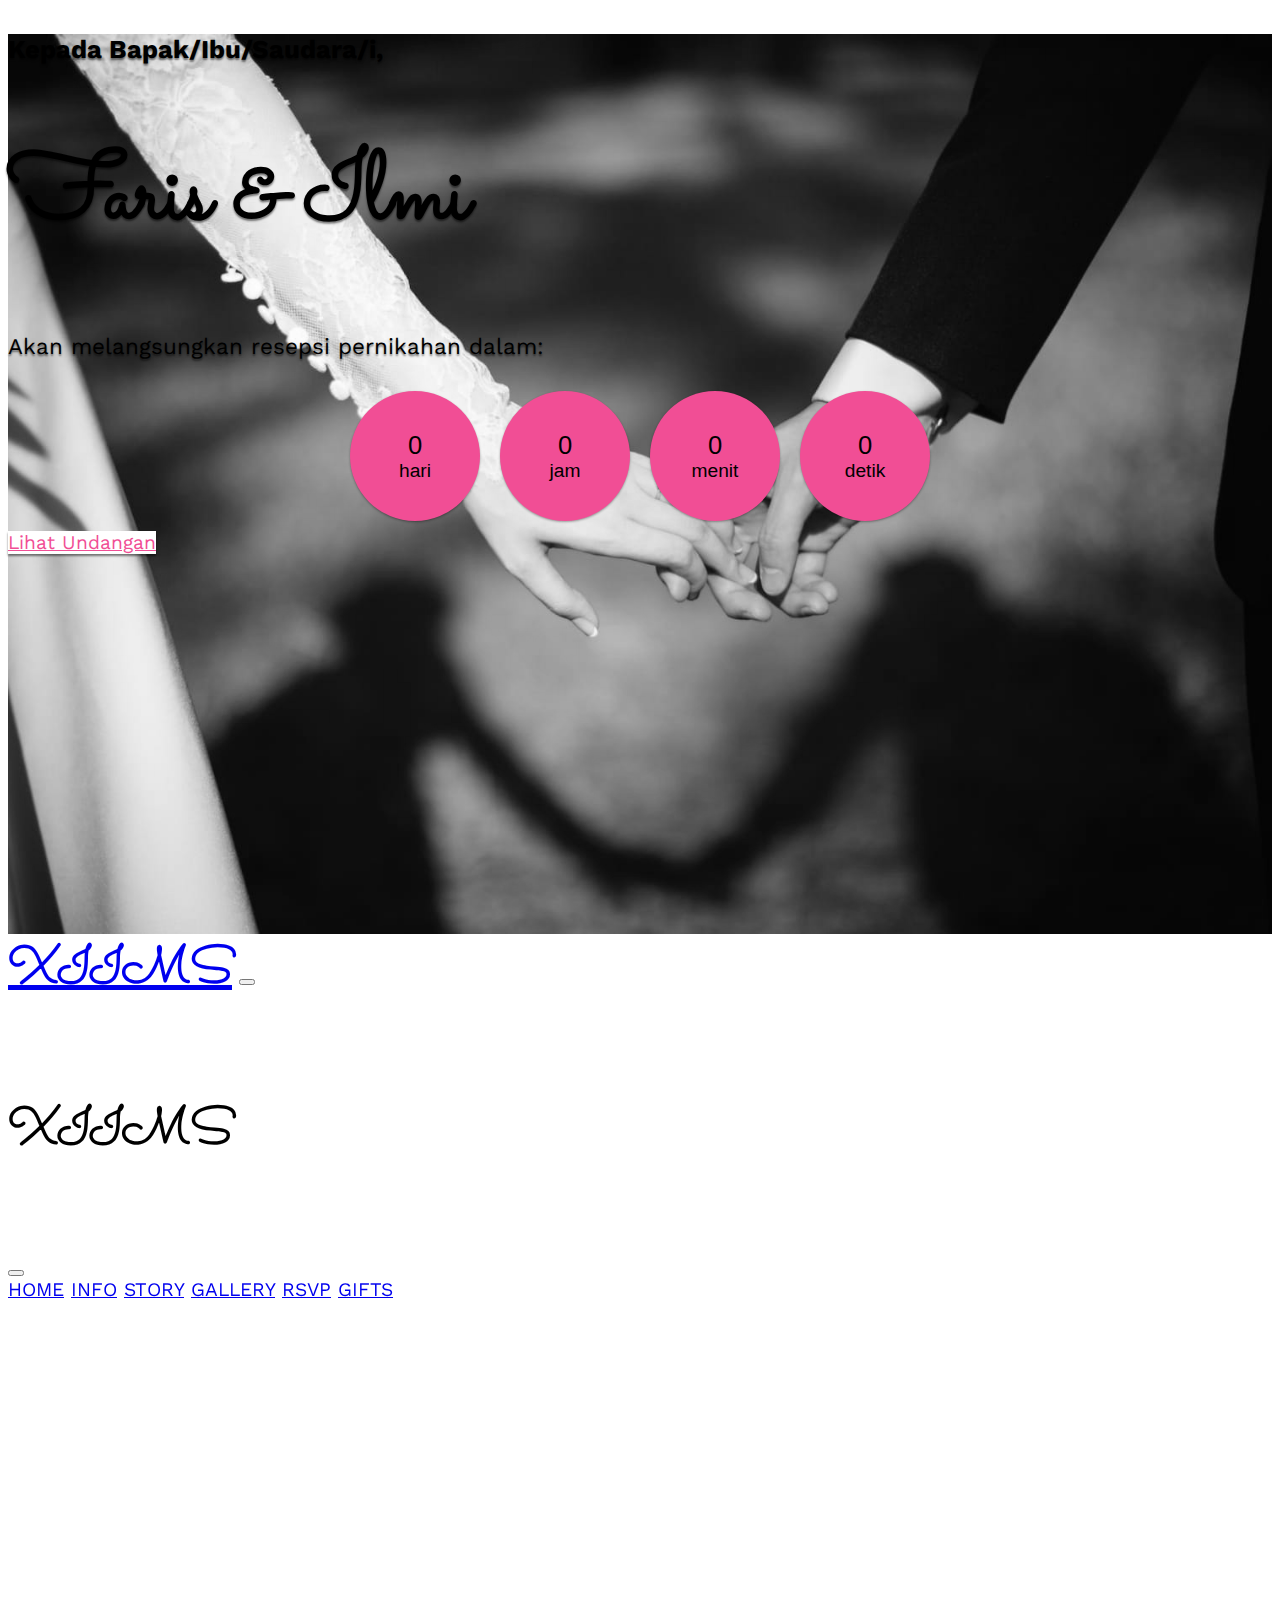
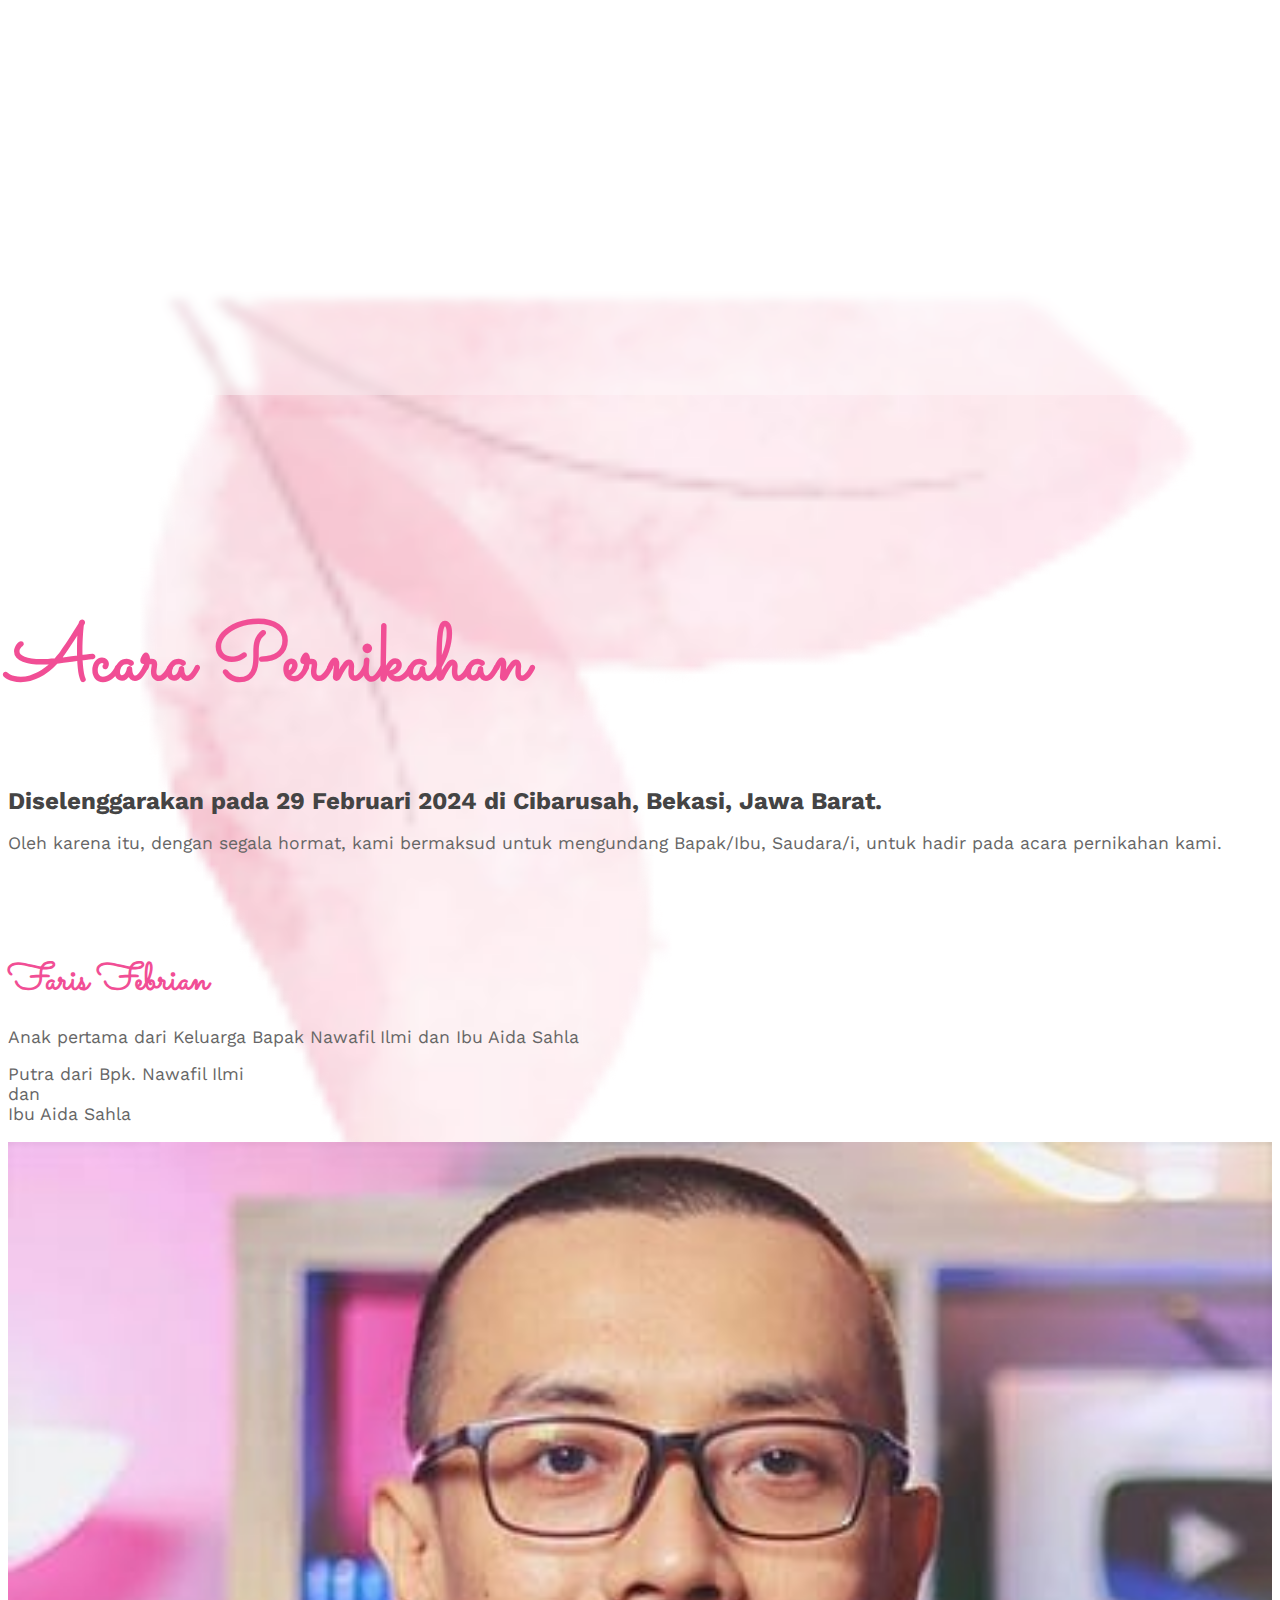
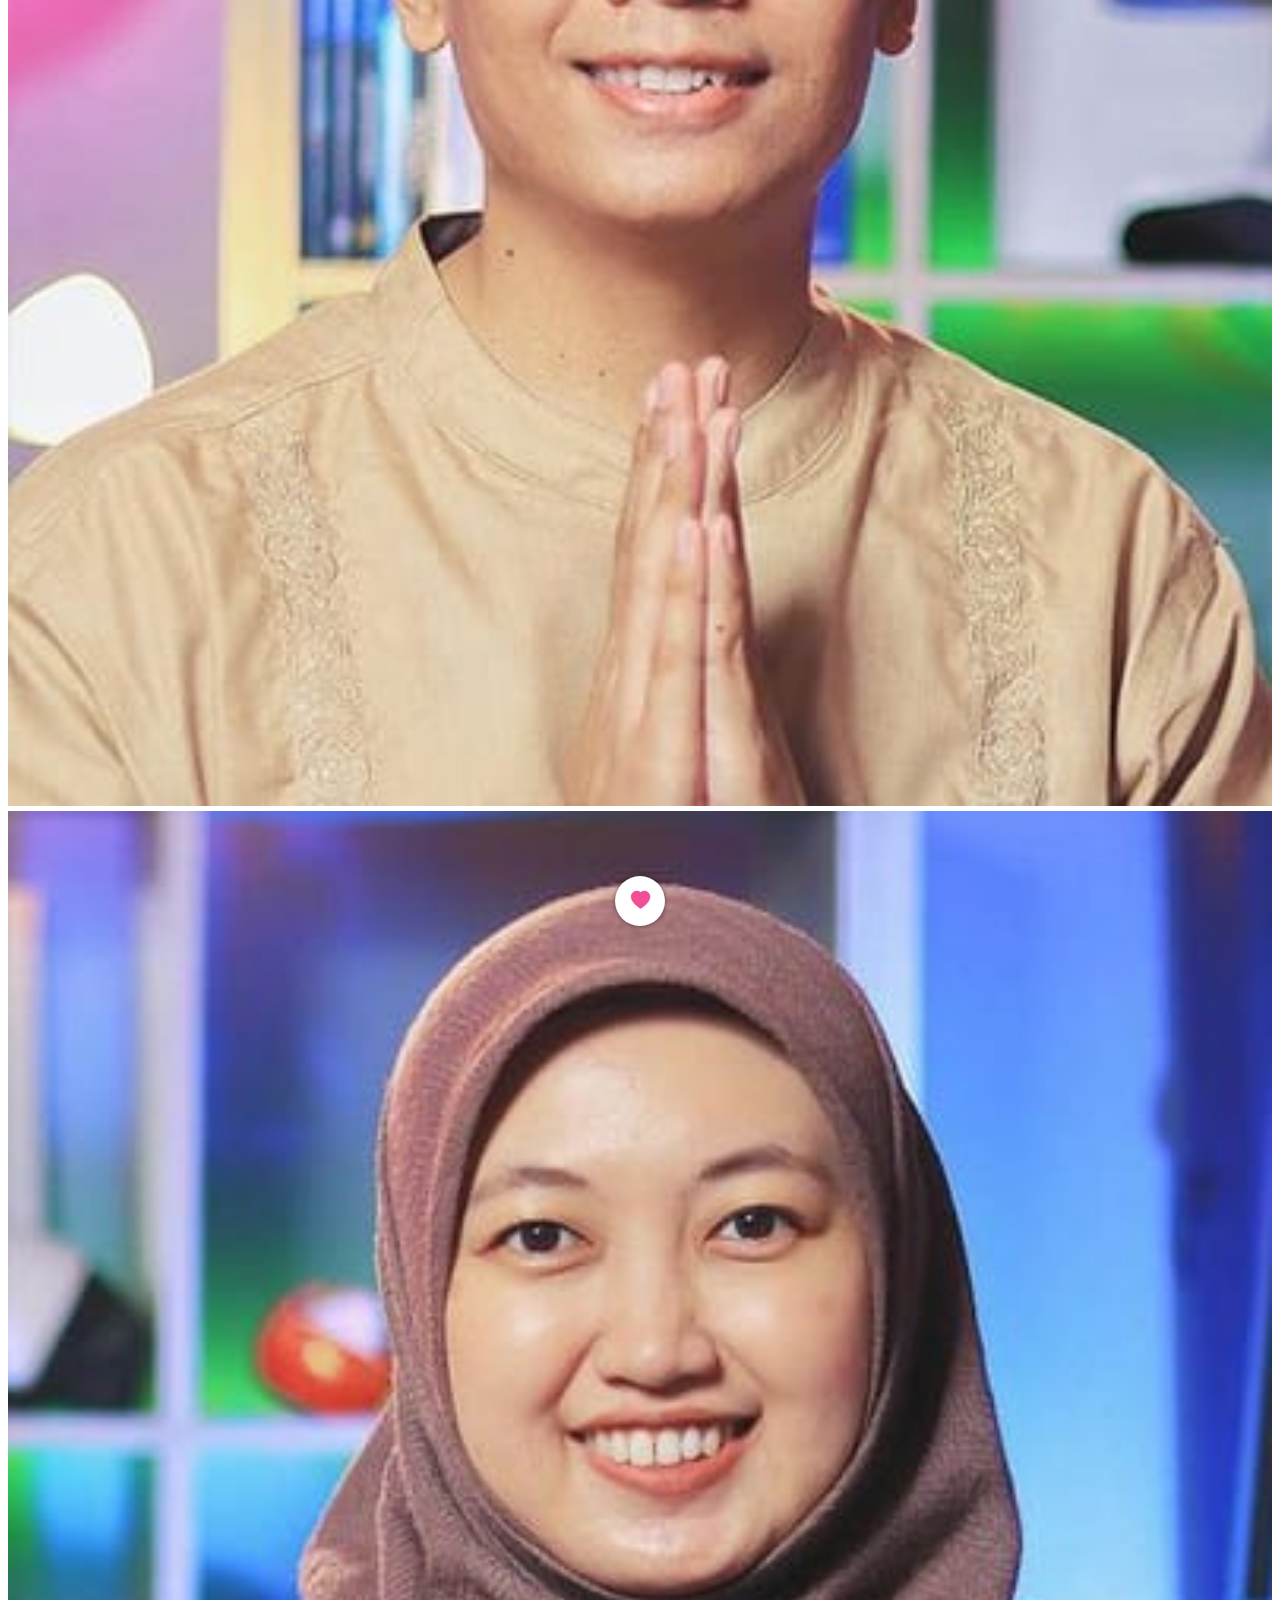
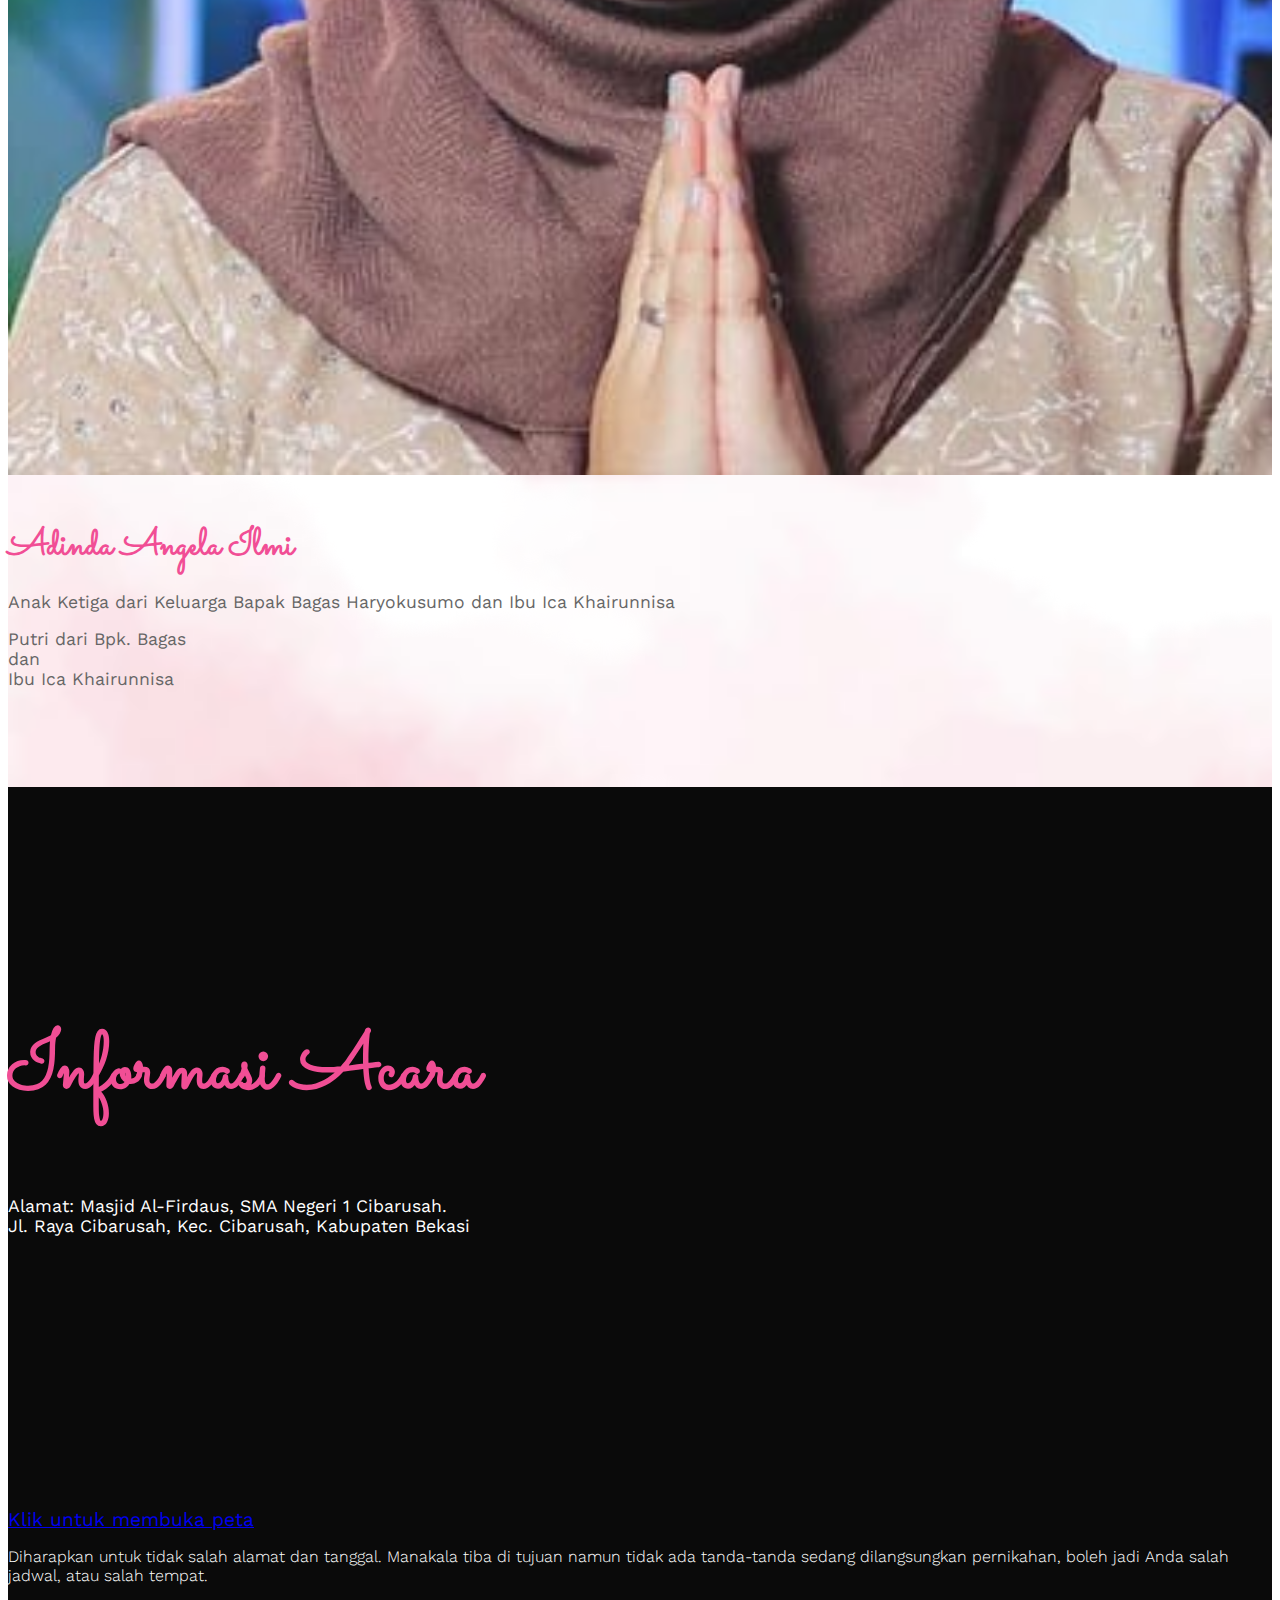
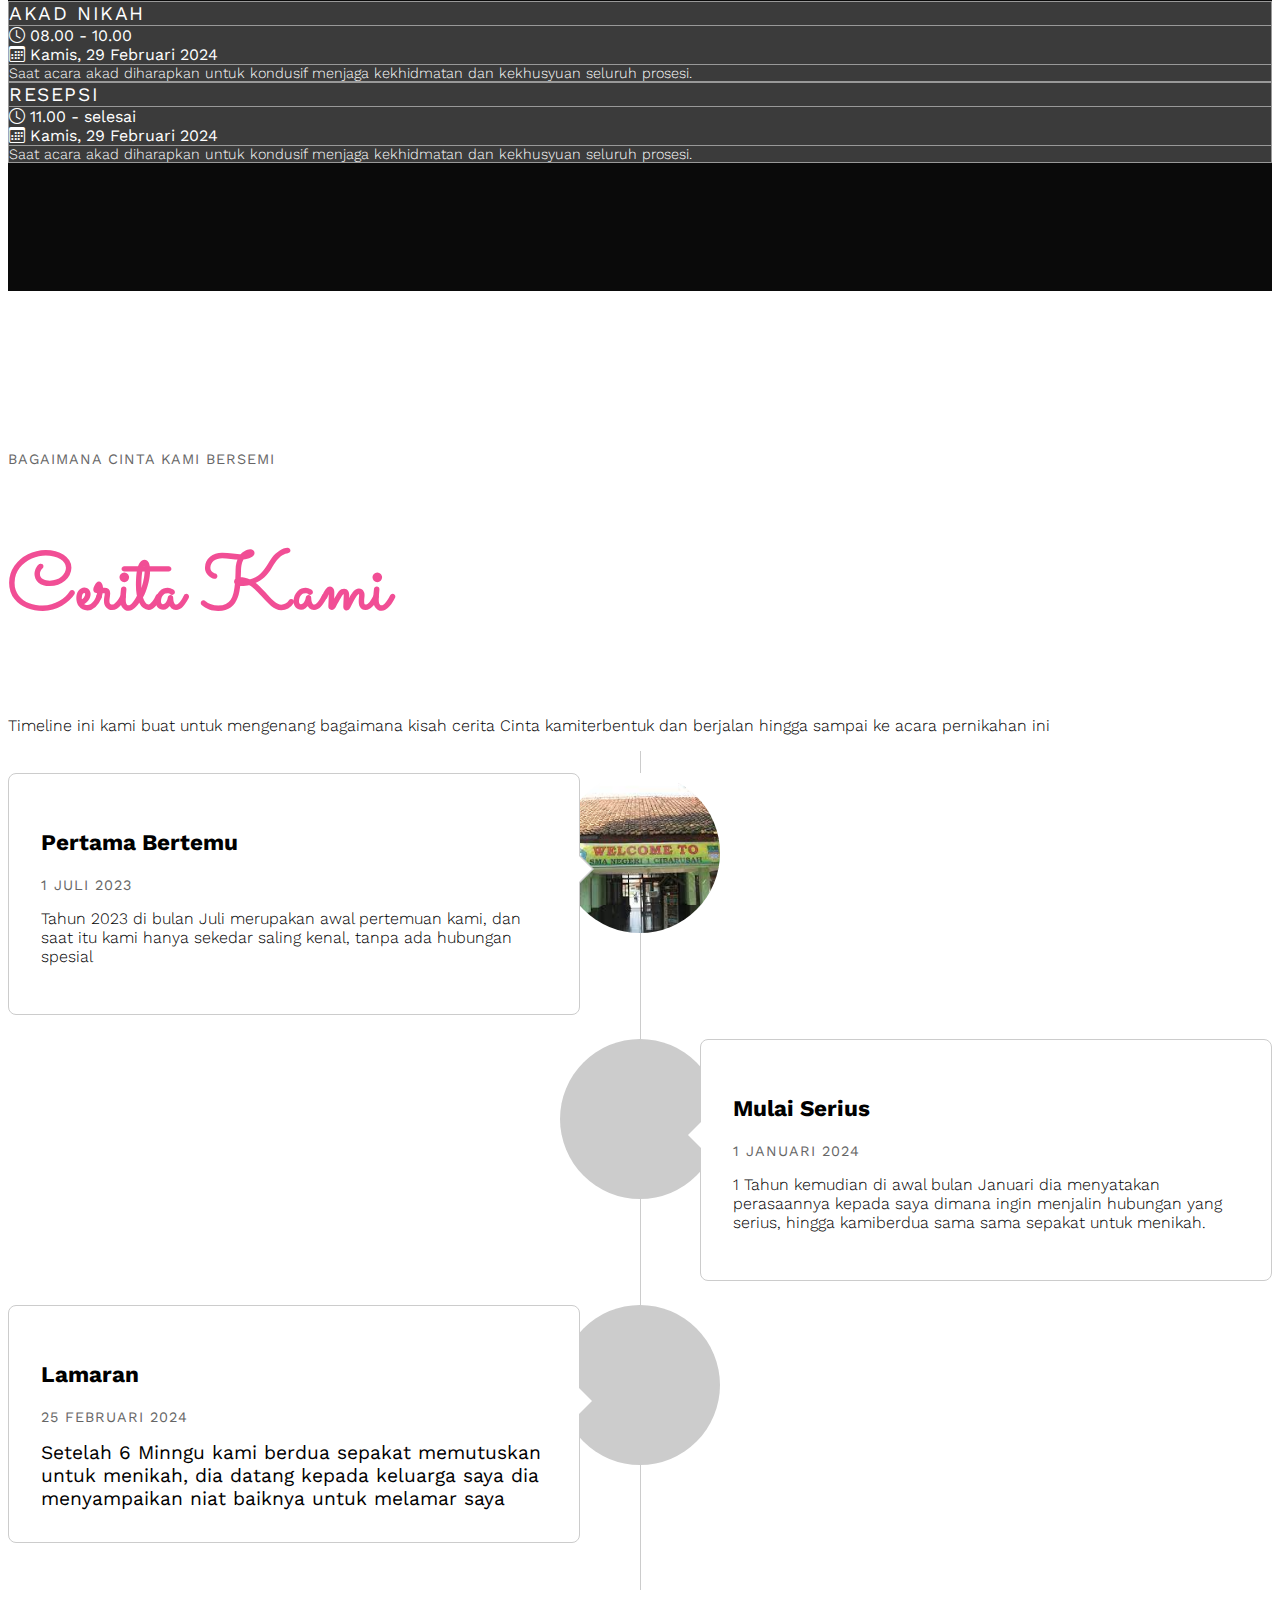
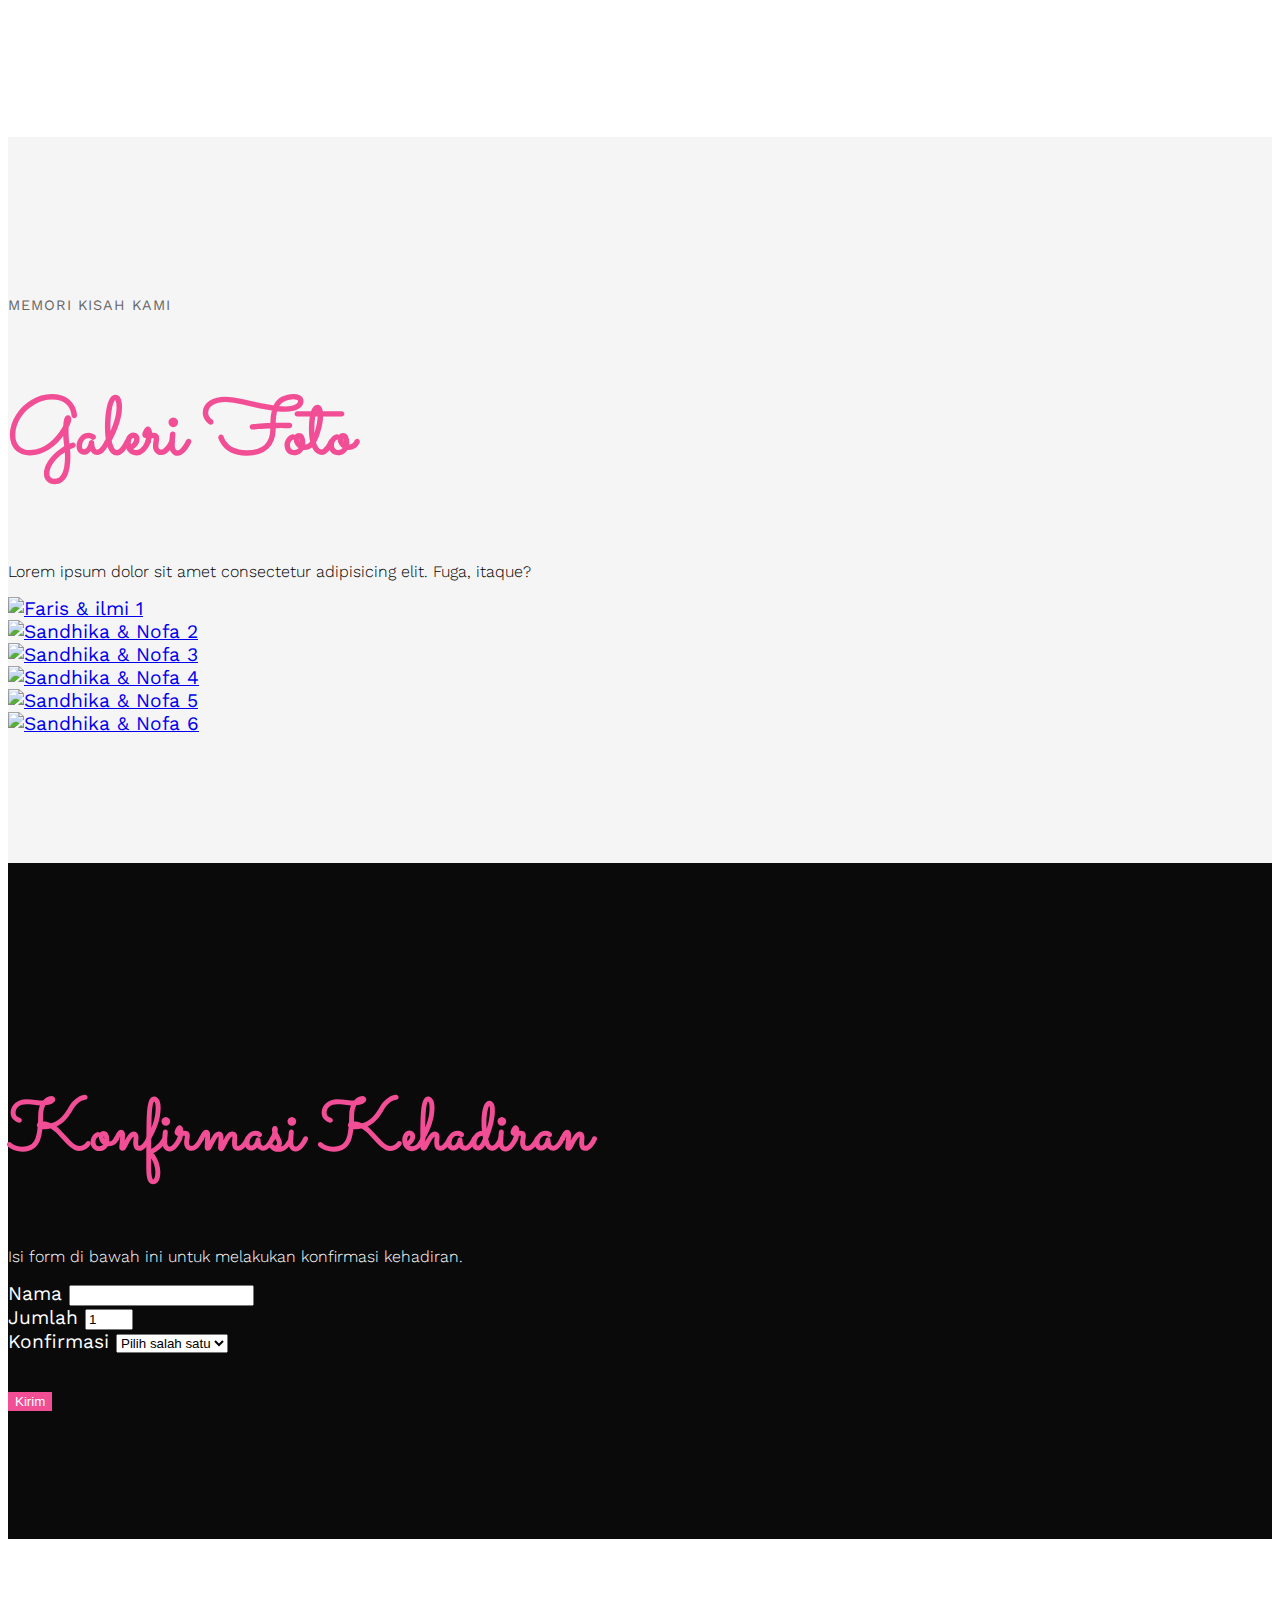
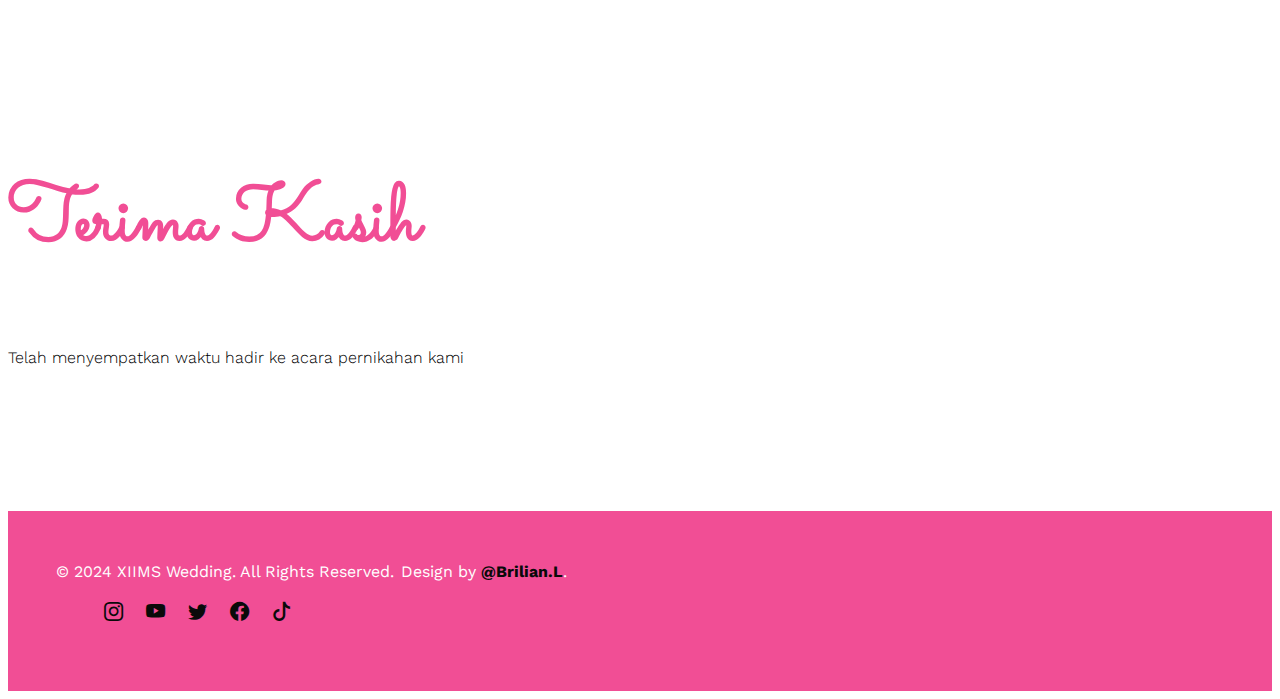
==== index.html @ d97ae596 "Web-Wedding" ====
<!DOCTYPE html>
<html lang="en">
  <head>
    <meta charset="utf-8" />
    <meta name="viewport" content="width=device-width, initial-scale=1" />
    <title>Praktek Nikah</title>
    <link
      href="https://cdn.jsdelivr.net/npm/bootstrap@5.3.0/dist/css/bootstrap.min.css"
      rel="stylesheet"
      integrity="sha384-9ndCyUaIbzAi2FUVXJi0CjmCapSmO7SnpJef0486qhLnuZ2cdeRhO02iuK6FUUVM"
      crossorigin="anonymous"
    />

    <link rel="preconnect" href="https://fonts.googleapis.com" />
    <link rel="preconnect" href="https://fonts.gstatic.com" crossorigin />
    <link
      href="https://fonts.googleapis.com/css2?family=Sacramento&family=Work+Sans:wght@100;300;400;600;700&display=swap"
      rel="stylesheet"
    />

    <!-- simplyCountdown -->
    <link rel="stylesheet" href="countdown/simplyCountdown.theme.default.css" />
    <script src="countdown/simplyCountdown.min.js"></script>

    <!-- Bootstrap Icons -->
    <link
      rel="stylesheet"
      href="https://cdn.jsdelivr.net/npm/bootstrap-icons@1.10.5/font/bootstrap-icons.css"
    />

    <link rel="stylesheet" href="style.css" />
  </head>

  <body>
    <section
      id="hero"
      class="hero w-100 h-100 p-3 mx-auto text-center d-flex justify-content-center align-items-center text-white"
    >
      <main>
        <h4>Kepada <span>Bapak/Ibu/Saudara/i, </span></h4>
        <h1>Faris & Ilmi</h1>
        <p>Akan melangsungkan resepsi pernikahan dalam:</p>
        <div class="simply-countdown"></div>
        <a href="#home" class="btn btn-lg mt-4" onClick="enableScroll()"
          >Lihat Undangan</a
        >
      </main>
    </section>

    <nav class="navbar navbar-expand-md bg-transparent sticky-top mynavbar">
      <div class="container">
        <a class="navbar-brand" href="#">XIIMS</a>
        <button
          class="navbar-toggler border-0"
          type="button"
          data-bs-toggle="offcanvas"
          data-bs-target="#offcanvasNavbar"
          aria-controls="offcanvasNavbar"
          aria-label="Toggle navigation"
        >
          <span class="navbar-toggler-icon"></span>
        </button>
        <div
          class="offcanvas offcanvas-end"
          tabindex="-1"
          id="offcanvasNavbar"
          aria-labelledby="offcanvasNavbarLabel"
        >
          <div class="offcanvas-header">
            <h5 class="offcanvas-title" id="offcanvasNavbarLabel">XIIMS</h5>
            <button
              type="button"
              class="btn-close"
              data-bs-dismiss="offcanvas"
              aria-label="Close"
            ></button>
          </div>
          <div class="offcanvas-body">
            <div class="navbar-nav ms-auto">
              <a class="nav-link" href="#home">Home</a>
              <a class="nav-link" href="#info">Info</a>
              <a class="nav-link" href="#story">Story</a>
              <a class="nav-link" href="#gallery">Gallery</a>
              <a class="nav-link" href="#rsvp">RSVP</a>
              <a class="nav-link" href="#gifts">Gifts</a>
            </div>
          </div>
        </div>
      </div>
    </nav>

    <section id="home" class="home">
      <div class="container">
        <div class="row justify-content-center">
          <div class="col-md-8 text-center">
            <h2>Acara Pernikahan</h2>
            <h3>
              Diselenggarakan pada 29 Februari 2024 di Cibarusah, Bekasi, Jawa
              Barat.
            </h3>
            <p>
              Oleh karena itu, dengan segala hormat, kami bermaksud untuk
              mengundang Bapak/Ibu, Saudara/i, untuk hadir pada acara pernikahan
              kami.
            </p>
          </div>
        </div>

        <div class="row couple">
          <div class="col-lg-6">
            <div class="row">
              <div class="col-8 text-end">
                <h3>Faris Febrian</h3>
                <p>
                  Anak pertama dari Keluarga Bapak Nawafil Ilmi dan Ibu Aida
                  Sahla
                </p>
                <p>
                  Putra dari Bpk. Nawafil Ilmi<br />
                  dan <br />
                  Ibu Aida Sahla
                </p>
              </div>
              <div class="col-4">
                <img
                  src="gambar 3.jpg"
                  alt="Sandhika Galih"
                  class="img-responsive rounded-circle"
                />
              </div>
            </div>
          </div>

          <span class="heart"><i class="bi bi-heart-fill"></i></span>

          <div class="col-lg-6">
            <div class="row">
              <div class="col-4">
                <img
                  src="gambar 4.jpg"
                  alt="Nofariza"
                  class="img-responsive rounded-circle"
                />
              </div>
              <div class="col-8">
                <h3>Adinda Angela Ilmi</h3>
                <p>
                  Anak Ketiga dari Keluarga Bapak Bagas Haryokusumo dan Ibu Ica
                  Khairunnisa
                </p>
                <p>
                  Putri dari Bpk. Bagas<br />
                  dan <br />
                  Ibu Ica Khairunnisa
                </p>
              </div>
            </div>
          </div>
        </div>
      </div>
    </section>

    <section id="info" class="info">
      <div class="container">
        <div class="row justify-content-center">
          <div class="col-md-8 col-10 text-center">
            <h2>Informasi Acara</h2>
            <p class="alamat">
              Alamat: Masjid Al-Firdaus, SMA Negeri 1 Cibarusah. <br />
              Jl. Raya Cibarusah, Kec. Cibarusah, Kabupaten Bekasi
            </p>
            <iframe
              src="https://www.google.com/maps/embed?pb=!3m2!1sid!2sid!4v1704274693567!5m2!1sid!2sid!6m8!1m7!1sCJ6CBkfO9lFTm72_kvZ1uA!2m2!1d-6.412504811416949!2d107.0845068518699!3f256.1968019756352!4f5.000265154928897!5f0.7820865974627469"
              width="100%"
              height="250"
              style="border: 0"
              allowfullscreen=""
              loading="lazy"
              referrerpolicy="no-referrer-when-downgrade"
            ></iframe>
            <a
              href="https://maps.app.goo.gl/5jExycpJJghv6Zdg9"
              target="_blank"
              class="btn btn-light btn-sm my-3"
              >Klik untuk membuka peta</a
            >
            <p class="description">
              Diharapkan untuk tidak salah alamat dan tanggal. Manakala tiba di
              tujuan namun tidak ada tanda-tanda sedang dilangsungkan
              pernikahan, boleh jadi Anda salah jadwal, atau salah tempat.
            </p>
          </div>
        </div>

        <div class="row justify-content-center mt-4">
          <div class="col-md-5 col-10">
            <div class="card text-center text-bg-light mb-5">
              <div class="card-header">Akad Nikah</div>
              <div class="card-body">
                <div class="row justify-content-center">
                  <div class="col-md-6">
                    <i class="bi bi-clock d-block"></i>
                    <span>08.00 - 10.00</span>
                  </div>
                  <div class="col-md-6">
                    <i class="bi bi-calendar3 d-block"></i>
                    <span>Kamis, 29 Februari 2024</span>
                  </div>
                </div>
              </div>
              <div class="card-footer">
                Saat acara akad diharapkan untuk kondusif menjaga kekhidmatan
                dan kekhusyuan seluruh prosesi.
              </div>
            </div>
          </div>
          <div class="col-md-5 col-10">
            <div class="card text-center text-bg-light">
              <div class="card-header">Resepsi</div>
              <div class="card-body">
                <div class="row justify-content-center">
                  <div class="col-md-6">
                    <i class="bi bi-clock d-block"></i>
                    <span>11.00 - selesai</span>
                  </div>
                  <div class="col-md-6">
                    <i class="bi bi-calendar3 d-block"></i>
                    <span>Kamis, 29 Februari 2024</span>
                  </div>
                </div>
              </div>
              <div class="card-footer">
                Saat acara akad diharapkan untuk kondusif menjaga kekhidmatan
                dan kekhusyuan seluruh prosesi.
              </div>
            </div>
          </div>
        </div>
      </div>
    </section>

    <section id="story" class="story">
      <div class="container">
        <div class="row justify-content-center">
          <div class="col-md-8 col-10 text-center">
            <span>Bagaimana Cinta Kami Bersemi</span>
            <h2>Cerita Kami</h2>
            <p>
              Timeline ini kami buat untuk mengenang bagaimana kisah cerita
              Cinta kamiterbentuk dan berjalan hingga sampai ke acara pernikahan
              ini
            </p>
          </div>
        </div>

        <div class="row">
          <div class="col">
            <ul class="timeline">
              <li>
                <div
                  class="timeline-image"
                  style="background-image: url(Sman\ 1\ cibarusah.jpeg)"
                ></div>
                <div class="timeline-panel">
                  <div class="timeline-heading">
                    <h3>Pertama Bertemu</h3>
                    <span>1 Juli 2023</span>
                  </div>
                  <div class="timeline-body">
                    <p>
                      Tahun 2023 di bulan Juli merupakan awal pertemuan kami,
                      dan saat itu kami hanya sekedar saling kenal, tanpa ada
                      hubungan spesial
                    </p>
                  </div>
                </div>
              </li>
              <li class="timeline-inverted">
                <div
                  class="timeline-image"
                  style="background-image: url(https://picsum.photos/300/300)"
                ></div>
                <div class="timeline-panel">
                  <div class="timeline-heading">
                    <h3>Mulai Serius</h3>
                    <span>1 Januari 2024</span>
                  </div>
                  <div class="timeline-body">
                    <p>
                      1 Tahun kemudian di awal bulan Januari dia menyatakan
                      perasaannya kepada saya dimana ingin menjalin hubungan
                      yang serius, hingga kamiberdua sama sama sepakat untuk
                      menikah.
                    </p>
                  </div>
                </div>
              </li>
              <li>
                <div
                  class="timeline-image"
                  style="background-image: url(https://picsum.photos/301/301)"
                ></div>
                <div class="timeline-panel">
                  <div class="timeline-heading">
                    <h3>Lamaran</h3>
                    <span>25 Februari 2024</span>
                  </div>
                  <div class="timeline-body">
                    Setelah 6 Minngu kami berdua sepakat memutuskan untuk
                    menikah, dia datang kepada keluarga saya dia menyampaikan
                    niat baiknya untuk melamar saya
                  </div>
                </div>
              </li>
            </ul>
          </div>
        </div>
      </div>
    </section>

    <section id="gallery" class="gallery">
      <div class="container">
        <div class="row justify-content-center">
          <div class="col-md-8 col-10 text-center">
            <span>Memori Kisah Kami</span>
            <h2>Galeri Foto</h2>
            <p>
              Lorem ipsum dolor sit amet consectetur adipisicing elit. Fuga,
              itaque?
            </p>
          </div>
        </div>

        <div
          class="row row-cols-lg-4 row-cols-md-3 row-cols-sm-2 row-cols-1 justify-content-center"
        >
          <div class="col mt-3">
            <a
              href="img/gallery/1.png"
              data-toggle="lightbox"
              data-caption="Sandhika & Nofa 1"
              data-gallery="mygallery"
            >
              <img
                src="img/gallery/thumbnail/1.png"
                alt="Faris & ilmi 1"
                class="img-fluid w-100 rounded"
              />
            </a>
          </div>
          <div class="col mt-3">
            <a
              href="https://picsum.photos/id/300/1200/768"
              data-toggle="lightbox"
              data-caption="Sandhika & Nofa 2"
              data-gallery="mygallery"
            >
              <img
                src="https://picsum.photos/id/300/300/400"
                alt="Sandhika & Nofa 2"
                class="img-fluid w-100 rounded"
              />
            </a>
          </div>
          <div class="col mt-3">
            <a
              href="https://picsum.photos/id/301/1200/768"
              data-toggle="lightbox"
              data-caption="Sandhika & Nofa 3"
              data-gallery="mygallery"
            >
              <img
                src="https://picsum.photos/id/301/300/400"
                alt="Sandhika & Nofa 3"
                class="img-fluid w-100 rounded"
              />
            </a>
          </div>
          <div class="col mt-3">
            <a
              href="https://picsum.photos/id/302/1200/768"
              data-toggle="lightbox"
              data-caption="Sandhika & Nofa 4"
              data-gallery="mygallery"
            >
              <img
                src="https://picsum.photos/id/302/300/400"
                alt="Sandhika & Nofa 4"
                class="img-fluid w-100 rounded"
              />
            </a>
          </div>
          <div class="col mt-3">
            <a
              href="https://picsum.photos/id/304/1200/768"
              data-toggle="lightbox"
              data-caption="Sandhika & Nofa 5"
              data-gallery="mygallery"
            >
              <img
                src="https://picsum.photos/id/304/300/400"
                alt="Sandhika & Nofa 5"
                class="img-fluid w-100 rounded"
              />
            </a>
          </div>
          <div class="col mt-3">
            <a
              href="https://picsum.photos/id/305/1200/768"
              data-toggle="lightbox"
              data-caption="Sandhika & Nofa 6"
              data-gallery="mygallery"
            >
              <img
                src="https://picsum.photos/id/305/300/400"
                alt="Sandhika & Nofa 6"
                class="img-fluid w-100 rounded"
              />
            </a>
          </div>
        </div>
      </div>
    </section>

    <section id="rsvp" class="rsvp">
      <div class="container">
        <div class="row justify-content-center">
          <div class="col-md-8 col-10 text-center">
            <h2>Konfirmasi Kehadiran</h2>
            <p>Isi form di bawah ini untuk melakukan konfirmasi kehadiran.</p>
          </div>
        </div>

        <form
          class="row row-cols-md-auto g-3 align-items-center justify-content-center"
          method="POST"
          action="https://script.google.com/macros/s/AKfycbxMw5AMyjq82QhkTS21JJ8iL3rivvvEszXlFgH9QSo1-CCCSLAdGHLN0TLBw5VQJmskTw/exec"
          id="my-form"
        >
          <div class="col-12">
            <div class="mb-3">
              <label for="nama" class="form-label">Nama</label>
              <input type="text" class="form-control" id="nama" name="nama" />
            </div>
          </div>
          <div class="col-12">
            <div class="mb-3">
              <label for="jumlah" class="form-label">Jumlah</label>
              <input
                type="number"
                class="form-control"
                id="jumlah"
                name="jumlah"
                min="1"
                max="5"
                length="1"
                value="1"
              />
            </div>
          </div>
          <div class="col-12">
            <div class="mb-3">
              <label for="status" class="form-label">Konfirmasi</label>
              <select name="status" id="status" class="form-select">
                <option selected>Pilih salah satu</option>
                <option value="Hadir">Hadir</option>
                <option value="Tidak Hadir">Tidak Hadir</option>
              </select>
            </div>
          </div>
          <div class="col-12" style="margin-top: 35px">
            <button class="btn btn-primary">Kirim</button>
          </div>
        </form>

        <div class="row justify-content-center mt-5">
          <div class="col-md-6">
            <div id="disqus_thread"></div>
            <script>
              /**
               *  RECOMMENDED CONFIGURATION VARIABLES: EDIT AND UNCOMMENT THE SECTION BELOW TO INSERT DYNAMIC VALUES FROM YOUR PLATFORM OR CMS.
               *  LEARN WHY DEFINING THESE VARIABLES IS IMPORTANT: https://disqus.com/admin/universalcode/#configuration-variables    */
              /*
    var disqus_config = function () {
    this.page.url = PAGE_URL;  // Replace PAGE_URL with your page's canonical URL variable
    this.page.identifier = PAGE_IDENTIFIER; // Replace PAGE_IDENTIFIER with your page's unique identifier variable
    };
    */
              (function () {
                // DON'T EDIT BELOW THIS LINE
                var d = document,
                  s = d.createElement('script');
                s.src = 'https://brilian-wedding-1.disqus.com/embed.js';
                s.setAttribute('data-timestamp', +new Date());
                (d.head || d.body).appendChild(s);
              })();
            </script>
            <noscript
              >Please enable JavaScript to view the
              <a href="https://disqus.com/?ref_noscript"
                >comments powered by Disqus.</a
              ></noscript
            >
          </div>
        </div>
      </div>
    </section>

    <section id="gifts" class="gifts">
      <div class="container">
        <div class="row justify-content-center">
          <div class="col-md-8 col-10 text-center">
            <h2>Terima Kasih</h2>
            <p>Telah menyempatkan waktu hadir ke acara pernikahan kami</p>
          </div>
        </div>
      </div>
    </section>

    <footer>
      <div class="container">
        <div class="row">
          <div class="col text-center">
            <small class="block"
              >&copy; 2024 XIIMS Wedding. All Rights Reserved.</small
            >
            <small class="block"
              >Design by
              <a href="https://instagram.com/briliian.l">@Brilian.L</a>.</small
            >

            <ul class="mt-3">
              <li>
                <a href="#"><i class="bi bi-instagram"></i></a>
              </li>
              <li>
                <a href="#"><i class="bi bi-youtube"></i></a>
              </li>
              <li>
                <a href="#"><i class="bi bi-twitter"></i></a>
              </li>
              <li>
                <a href="#"><i class="bi bi-facebook"></i></a>
              </li>
              <li>
                <a href="#"><i class="bi bi-tiktok"></i></a>
              </li>
            </ul>
          </div>
        </div>
      </div>
    </footer>

    <div id="audio-container">
      <audio id="song" autoplay loop>
        <source
          src="audio/Shane Filan - Beautiful In White (Official Video).mp3"
          type="audio/mp3"
        />
      </audio>

      <div class="audio-icon-wrapper" style="display: none">
        <i class="bi bi-disc"></i>
      </div>
    </div>

    <script
      src="https://cdn.jsdelivr.net/npm/bootstrap@5.3.0/dist/js/bootstrap.bundle.min.js"
      integrity="sha384-geWF76RCwLtnZ8qwWowPQNguL3RmwHVBC9FhGdlKrxdiJJigb/j/68SIy3Te4Bkz"
      crossorigin="anonymous"
    ></script>

    <script src="https://cdn.jsdelivr.net/npm/bs5-lightbox@1.8.3/dist/index.bundle.min.js"></script>

    <script>
      simplyCountdown('.simply-countdown', {
        year: 2024, // required
        month: 2, // required
        day: 29, // required
        hours: 8, // Default is 0 [0-23] integer
        words: {
          //words displayed into the countdown
          days: { singular: 'hari', plural: 'hari' },
          hours: { singular: 'jam', plural: 'jam' },
          minutes: { singular: 'menit', plural: 'menit' },
          seconds: { singular: 'detik', plural: 'detik' },
        },
      });
    </script>

    <script>
      const stickyTop = document.querySelector('.sticky-top');
      const offcanvas = document.querySelector('.offcanvas');

      offcanvas.addEventListener('show.bs.offcanvas', function () {
        stickyTop.style.overflow = 'visible';
      });

      offcanvas.addEventListener('hidden.bs.offcanvas', function () {
        stickyTop.style.overflow = 'hidden';
      });
    </script>

    <script>
      const rootElement = document.querySelector(':root');
      const audioIconWrapper = document.querySelector('.audio-icon-wrapper');
      const audioIcon = document.querySelector('.audio-icon-wrapper i');
      const song = document.querySelector('#song');
      let isPlaying = false;

      function disableScroll() {
        scrollTop = window.pageYOffset || document.documentElement.scrollTop;
        scrollLeft = window.pageXOffset || document.documentElement.scrollLeft;

        window.onscroll = function () {
          window.scrollTo(scrollTop, scrollLeft);
        };

        rootElement.style.scrollBehavior = 'auto';
      }

      function enableScroll() {
        window.onscroll = function () {};
        rootElement.style.scrollBehavior = 'smooth';
        // localStorage.setItem('opened', 'true');
        playAudio();
      }

      function playAudio() {
        song.volume = 0.1;
        audioIconWrapper.style.display = 'flex';
        song.play();
        isPlaying = true;
      }

      audioIconWrapper.onclick = function () {
        if (isPlaying) {
          song.pause();
          audioIcon.classList.remove('bi-disc');
          audioIcon.classList.add('bi-pause-circle');
        } else {
          song.play();
          audioIcon.classList.add('bi-disc');
          audioIcon.classList.remove('bi-pause-circle');
        }

        isPlaying = !isPlaying;
      };

      // if (!localStorage.getItem('opened')) {
      //   disableScroll();
      // }
      disableScroll();
    </script>
    <script>
      window.addEventListener('load', function () {
        const form = document.getElementById('my-form');
        form.addEventListener('submit', function (e) {
          e.preventDefault();
          const data = new FormData(form);
          const action = e.target.action;
          fetch(action, {
            method: 'POST',
            body: data,
          }).then(() => {
            alert('Konfirmasi kehadiran berhasil terkirim!');
          });
        });
      });
    </script>
    <script>
      const urlParams = new URLSearchParams(window.location.search);
      const nama = urlParams.get('n') || '';
      const pronoun = urlParams.get('p') || 'Bapak/Ibu/Saudara/i';
      const namaContainer = document.querySelector('.hero h4 span');
      namaContainer.innerText = `${pronoun} ${nama},`.replace(/ ,$/, ',');

      document.querySelector('#nama').value = nama;
    </script>
  </body>
</html>
---- countdown/simplyCountdown.theme.default.css ----
.simply-countdown {
  overflow: hidden;
  display: table;
  margin: auto;
  font-family: 'Arial', sans-serif;
}
.simply-countdown > .simply-section {
  width: 50px;
  height: 50px;
  padding: 40px;
  display: flex;
  align-items: center;
  justify-content: center;
  float: left;
  margin: 10px;
  background: var(--pink);
  box-shadow: 0 1px 3px rgba(0, 0, 0, 0.12), 0 1px 2px rgba(0, 0, 0, 0.24);
  border-radius: 50%;
}
.simply-countdown > .simply-section .simply-amount,
.simply-countdown > .simply-section .simply-word {
  display: block;
  text-align: center;
}

.simply-countdown > .simply-section .simply-amount {
  font-size: 1.6rem;
}
---- style.css ----
:root {
  --pink: #f14e95;
  --bg: #0a0a0a;
  --shadow: 0 2px 2px rgb(0 0 0 / 0.5);
}

body {
  font-size: 1.2rem;
  font-family: 'Work Sans', sans-serif;
  min-height: 4000px;
}

.hero::before {
  content: '';
  position: absolute;
  top: 0;
  left: 0;
  width: 100%;
  height: 100%;
  background-image: url(gambar\ 1.jpg);
  background-size: cover;
  background-position: center;
  z-index: -1;
  filter: grayscale();
}

.hero {
  position: relative;
  min-height: 100vh;
}

.hero h1,
.hero h4,
.hero p {
  text-shadow: var(--shadow);
}

.hero h1 {
  font-family: 'Sacramento', cursive;
  font-size: 6rem;
}

.hero h4 {
  font-size: 1.6rem;
}

.hero p {
  font-size: 1.4rem;
}

.hero a {
  color: var(--pink);
  background-color: white;
  box-shadow: var(--shadow);
}

.hero a:hover {
  background-color: var(--pink);
  color: white;
}

.mynavbar {
  background-color: rgba(255, 255, 255, 0.3) !important;
  backdrop-filter: blur(4px);
}

.mynavbar .offcanvas {
  height: 100vh;
}

.mynavbar .navbar-brand,
.mynavbar .offcanvas-title {
  font-family: 'Sacramento', cursive;
  font-size: 3.2rem;
  font-weight: bold;
}

.mynavbar .nav-link {
  text-transform: uppercase;
}

.home {
  background-image: url(gambar\ 2.png);
  background-size: cover;
  min-height: 100vh;
  margin-top: -6rem;
  padding-top: 15rem;
  padding-bottom: 5rem;
}

.home h2,
.info h2,
.story h2,
.gallery h2,
.rsvp h2,
.gifts h2 {
  color: var(--pink);
  font-family: 'Sacramento';
  font-size: 5rem;
  font-weight: bold;
}

.home h3 {
  color: #444;
  font-size: 1.5rem;
  margin-bottom: 1rem;
}

.home p {
  font-size: 1.1rem;
  color: #666;
}

.home .couple {
  margin-top: 100px;
}

.home .couple h3 {
  font-family: 'Sacramento';
  font-size: 2.4rem;
  color: var(--pink);
}

.home .couple img {
  width: 100%;
}

.home .heart {
  width: 50px;
  height: 50px;
  background-color: white;
  display: flex;
  border-radius: 50%;
  box-shadow: 0 0 5px rgba(0, 0, 0, 0.5);
  position: absolute;
  left: 50%;
  transform: translateX(-50%) translateY(65px);
}

.home .heart i {
  margin: auto;
  color: var(--pink);
}

.info {
  background-color: var(--bg);
  color: white;
  padding-top: 10rem;
  padding-bottom: 8rem;
}

.info .alamat {
  font-size: 1.1rem;
}

.info .description {
  font-size: 1rem;
  font-weight: 300;
}

.info .card {
  background-color: rgba(255, 255, 255, 0.2) !important;
  color: white !important;
  border: 1px solid #999;
}

.info .card-header {
  border-bottom: 1px solid #999;
  text-transform: uppercase;
  letter-spacing: 0.1rem;
}

.info .card-body {
  font-size: 1rem;
}

.info .card-footer {
  border-top: 1px solid #999;
  font-size: 0.9rem;
  font-weight: 300;
}

.story,
.gallery,
.rsvp,
.gifts {
  padding-top: 10rem;
  padding-bottom: 8rem;
}

.story span,
.gallery span,
.gifts span {
  text-transform: uppercase;
  color: #666;
  font-size: 0.9rem;
  letter-spacing: 1px;
  display: block;
  margin-bottom: 1rem;
}

.story p,
.gallery p,
.rsvp p,
.gifts p {
  font-size: 1rem;
  font-weight: 300;
}

.timeline {
  list-style: none;
  padding: 1.4rem 0;
  margin-top: 1rem;
  position: relative;
}

.timeline::before {
  content: '';
  top: 0;
  bottom: 0;
  position: absolute;
  width: 1px;
  background-color: #ccc;
  left: 50%;
}

.timeline li {
  margin-bottom: 1.5rem;
  position: relative;
}

.timeline li::before,
.timeline li::after {
  content: '';
  display: table;
}

.timeline li::after {
  clear: both;
}

.timeline li .timeline-image {
  width: 160px;
  height: 160px;
  background-color: #ccc;
  position: absolute;
  left: 50%;
  transform: translateX(-50%);
  border-radius: 50%;
  background-size: cover;
  background-position: center;
  background-repeat: no-repeat;
}

.timeline li .timeline-panel {
  width: 40%;
  float: left;
  border: 1px solid #ccc;
  padding: 2rem;
  position: relative;
  border-radius: 8px;
  background-color: #fff;
}

.timeline li .timeline-panel::before {
  content: '';
  display: inline-block;
  position: absolute;
  border-top: 15px solid transparent;
  border-left: 15px solid #ccc;
  border-right: 0 solid #ccc;
  border-bottom: 15px solid transparent;
  top: 80px;
  right: -15px;
}

.timeline li .timeline-panel::after {
  content: '';
  position: absolute;
  display: inline-block;
  border-top: 14px solid transparent;
  border-left: 14px solid #fff;
  border-right: 0 solid #fff;
  border-bottom: 14px solid transparent;
  top: 81px;
  right: -13px;
}

.timeline li.timeline-inverted .timeline-panel {
  float: right;
}

.timeline li.timeline-inverted .timeline-panel::before {
  border-left-width: 0;
  border-right-width: 15px;
  left: -15px;
  right: auto;
}

.timeline li.timeline-inverted .timeline-panel::after {
  border-left-width: 0;
  border-right-width: 14px;
  left: -13px;
  right: auto;
}

.gallery {
  background-color: #f5f5f5;
}

.rsvp {
  background-color: var(--bg);
}

.rsvp h2 {
  font-size: 4.5rem;
}

.rsvp p {
  color: white;
}

.rsvp form label {
  color: white;
}

.rsvp button {
  background-color: var(--pink);
  color: white;
  border: 1px solid var(--pink);
}

.rsvp button:hover {
  background-color: white;
  color: var(--pink);
  border: 1px solid white;
}

footer {
  padding: 3rem;
  background-color: var(--pink);
  color: white;
}

footer a {
  color: var(--bg);
  font-weight: bold;
  text-decoration: none;
}

footer a:hover {
  color: white;
}

footer li {
  list-style: none;
  display: inline;
  margin: 0.5rem;
}

.audio-icon-wrapper {
  width: 4rem;
  height: 4rem;
  font-size: 4rem;
  position: fixed;
  bottom: 2.5rem;
  right: 2rem;
  cursor: pointer;
  color: white;
  opacity: 0.5;
  mix-blend-mode: difference;
  animation: rotating 4s linear infinite;
  transform-origin: center;
  display: flex;
  justify-content: center;
  align-items: center;
  line-height: 0;
}

@keyframes rotating {
  from {
    transform: rotate(0);
  }
  to {
    transform: rotate(360deg);
  }
}

/* Media Query */
/* Extra large */
@media (max-width: 1200px) {
  .home .heart {
    transform: translateX(-50%) translateY(45px);
  }
}

/* laptop */
@media (max-width: 992px) {
  html {
    font-size: 75%;
  }

  .simply-countdown > .simply-section {
    padding: 70px;
  }

  .home .heart {
    display: none;
  }

  .timeline::before {
    left: 60px;
  }

  .timeline li .timeline-image {
    left: 15px;
    margin-left: 45px;
    top: 16px;
  }

  .timeline li .timeline-panel {
    width: calc((100% - 200px));
    float: right;
  }

  .timeline li .timeline-panel::before {
    border-left-width: 0;
    border-right-width: 15px;
    left: -15px;
    right: auto;
  }

  .timeline li .timeline-panel::after {
    border-left-width: 0;
    border-right-width: 14px;
    left: -13px;
    right: auto;
  }
}

/* tablet */
@media (max-width: 768px) {
  html {
    font-size: 65%;
  }

  .simply-countdown > .simply-section {
    padding: 60px;
    margin: 5px;
  }

  .mynavbar .nav-link {
    font-size: 2rem;
    text-align: center;
  }

  .sticky-top {
    overflow: hidden;
  }

  .timeline li .timeline-image {
    width: 140px;
    height: 140px;
  }
}

/* mobile phone */
@media (max-width: 576px) {
  html {
    font-size: 60%;
  }

  .simply-countdown > .simply-section {
    padding: 45px;
    margin: 3px;
  }

  .timeline li .timeline-image {
    width: 80px;
    height: 80px;
  }

  .timeline li .timeline-panel {
    width: 65%;
    transform: translateX(-20px);
  }

  .timeline li .timeline-panel::before {
    top: 30px;
  }

  .timeline li .timeline-panel::after {
    top: 31px;
  }
}
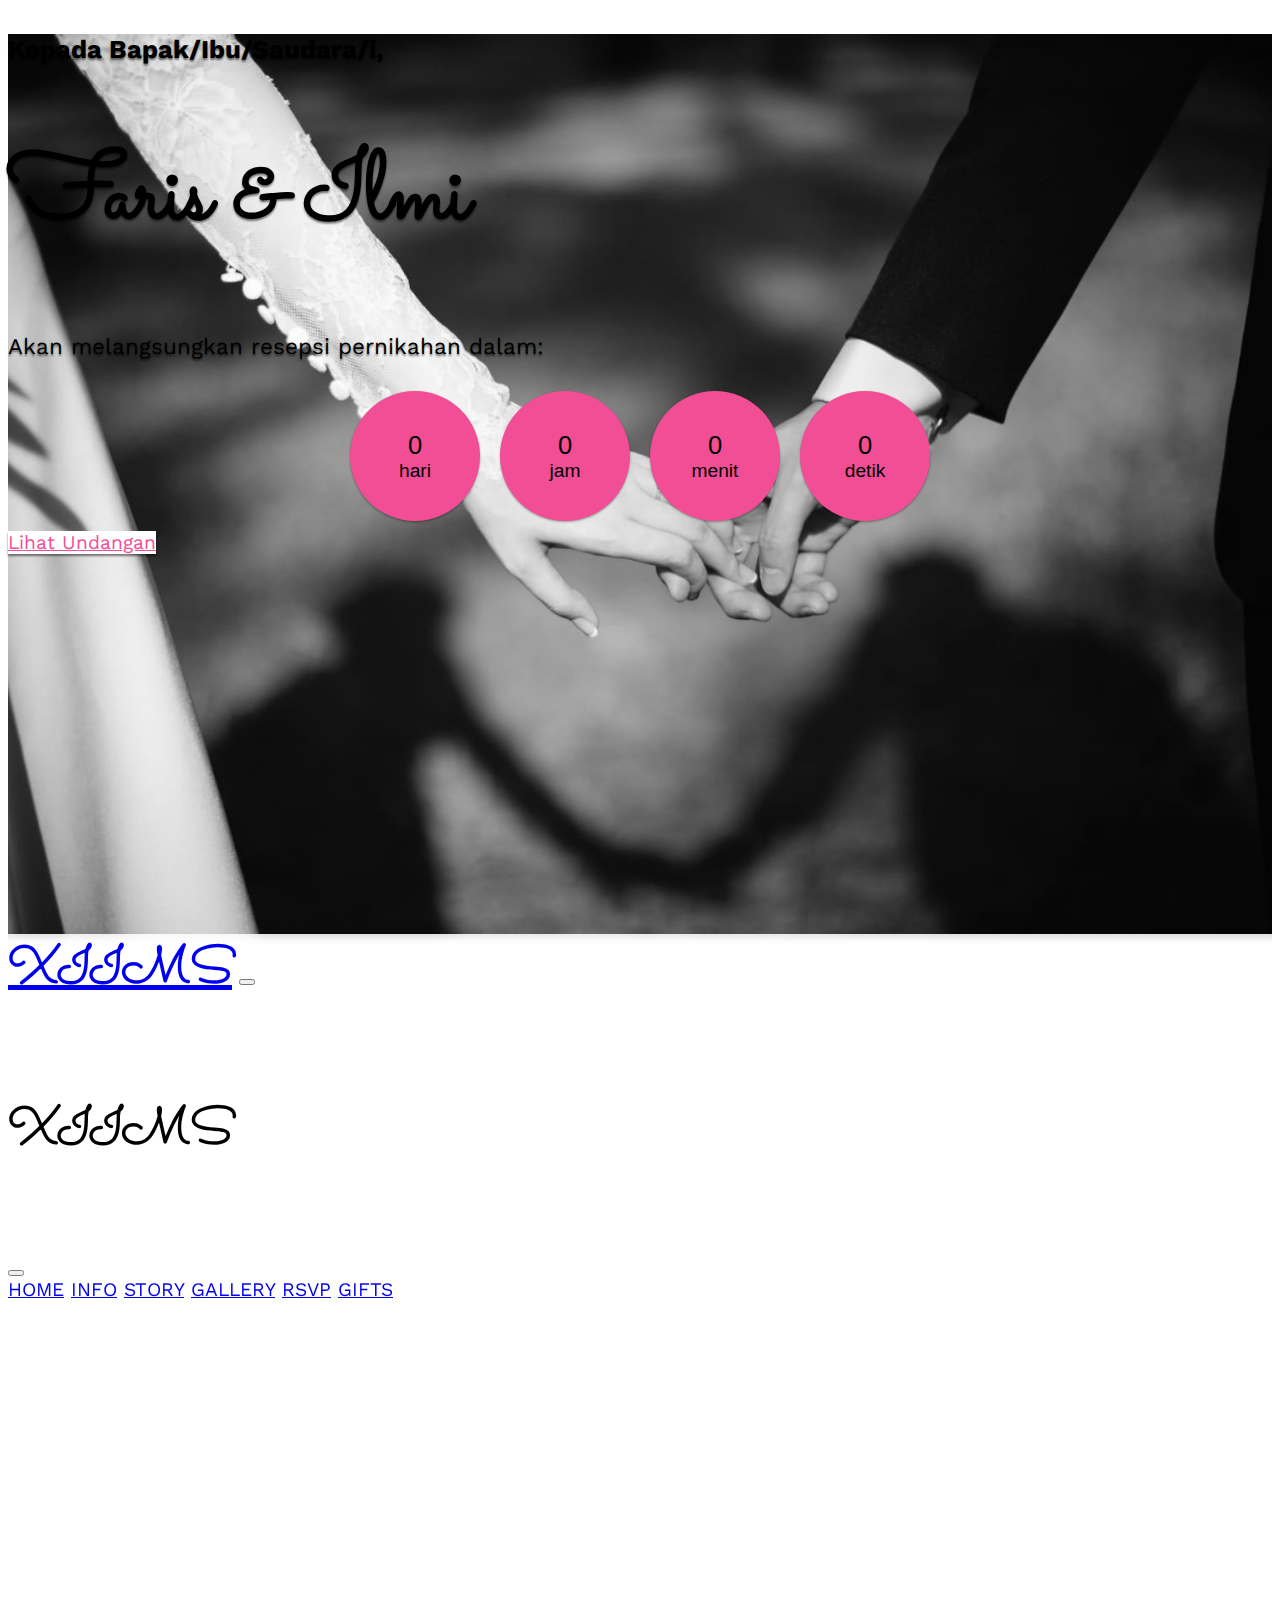
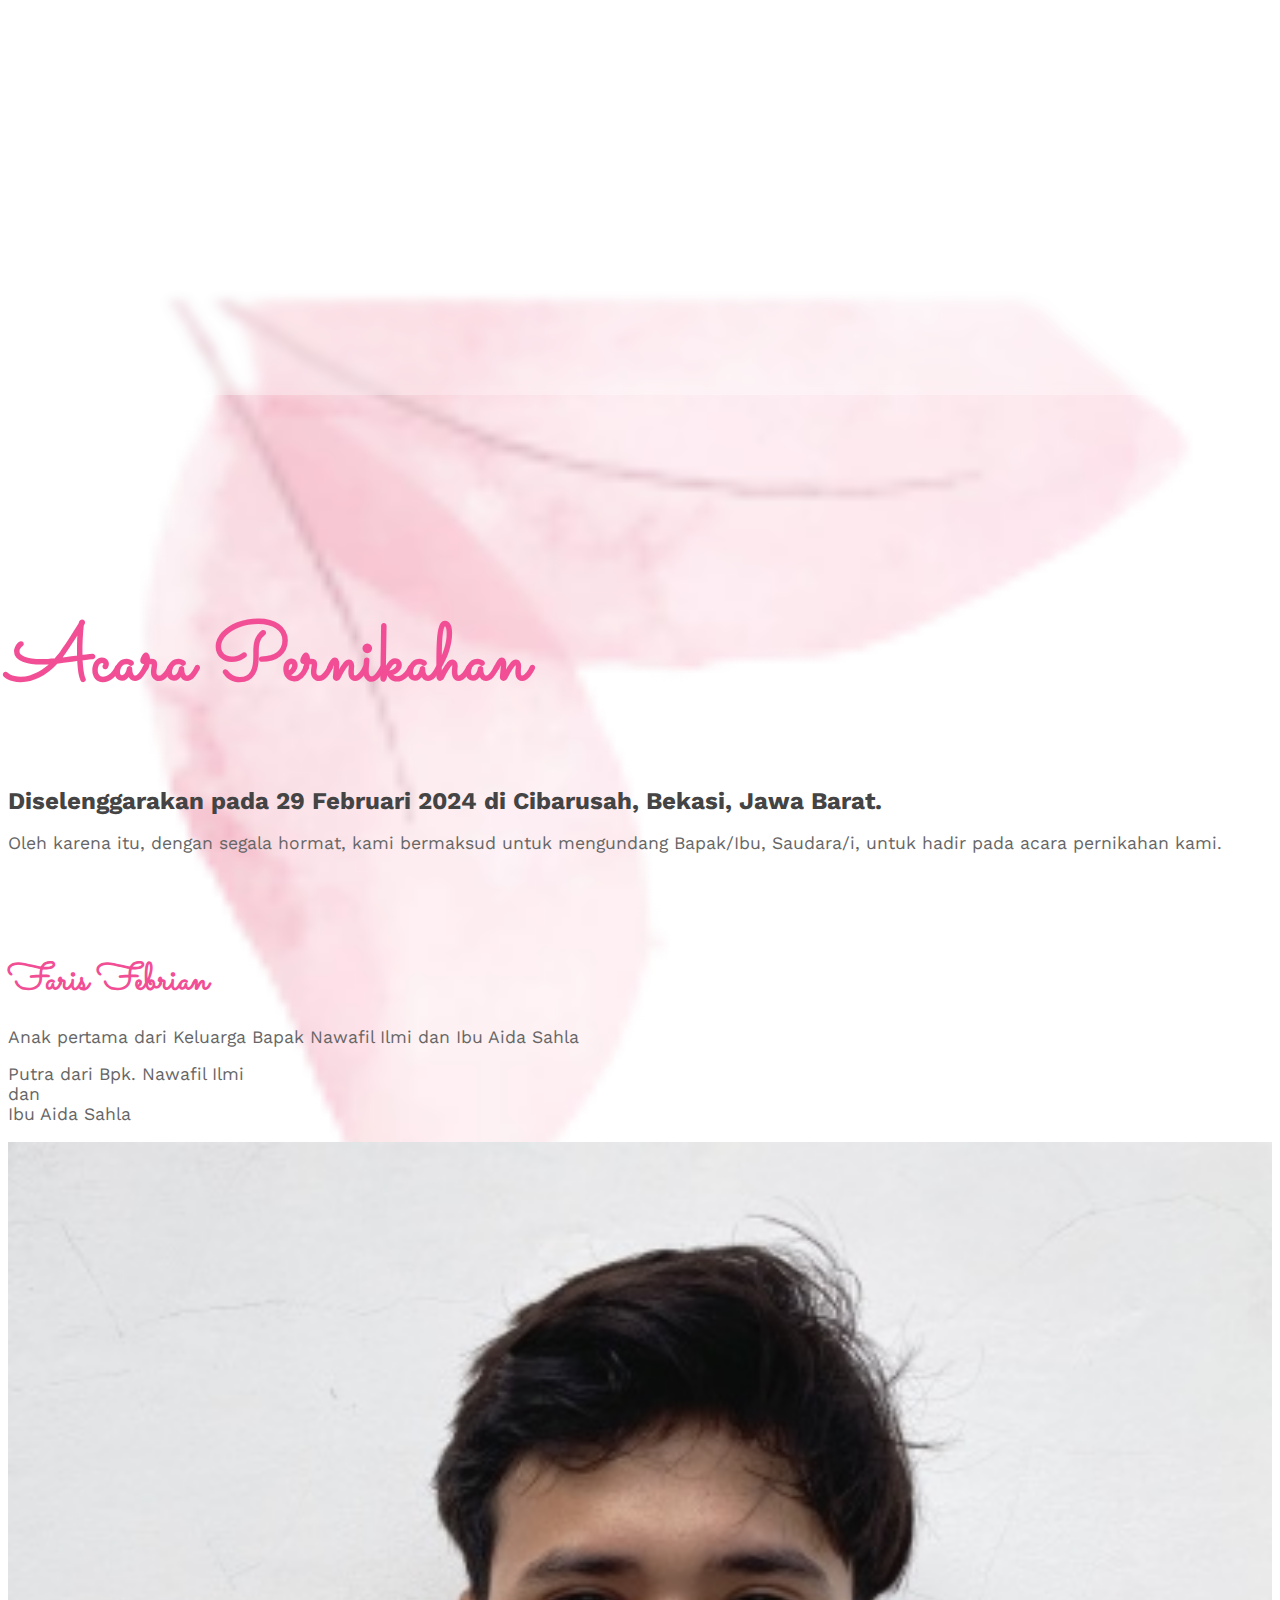
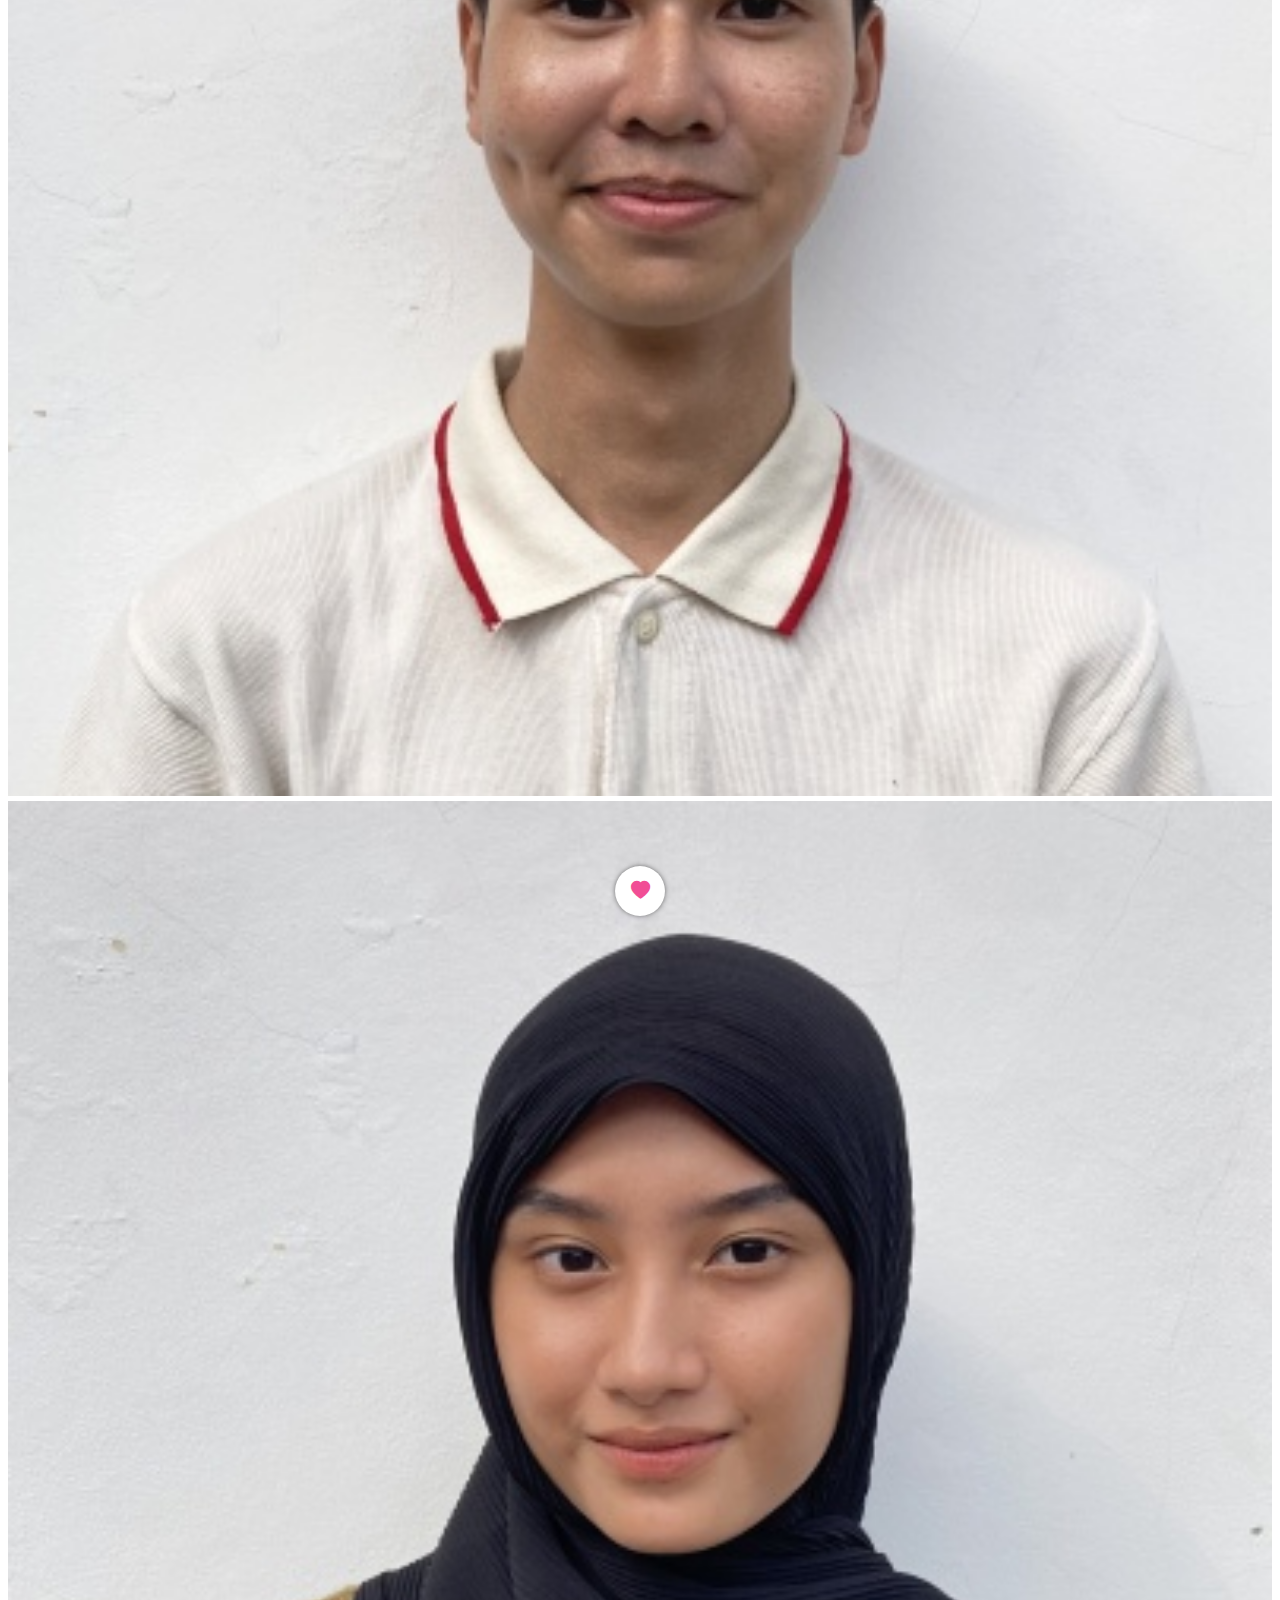
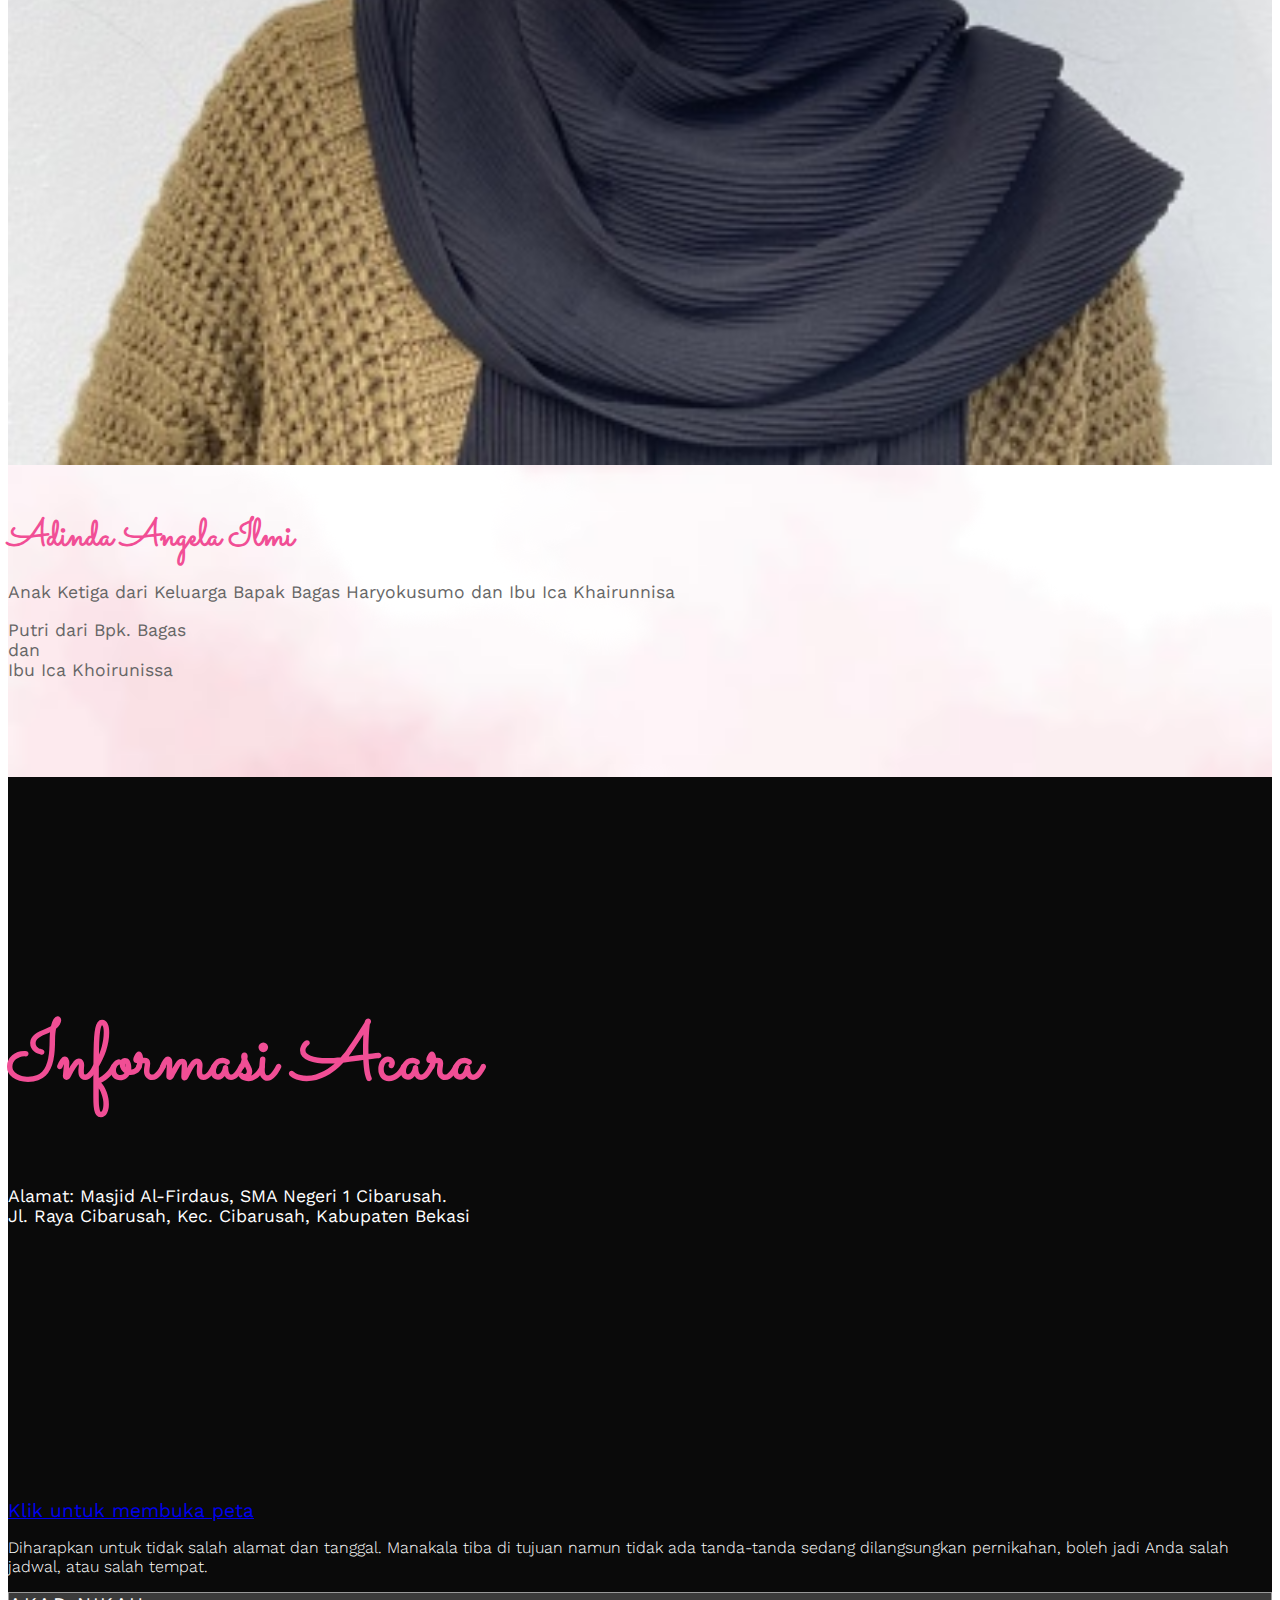
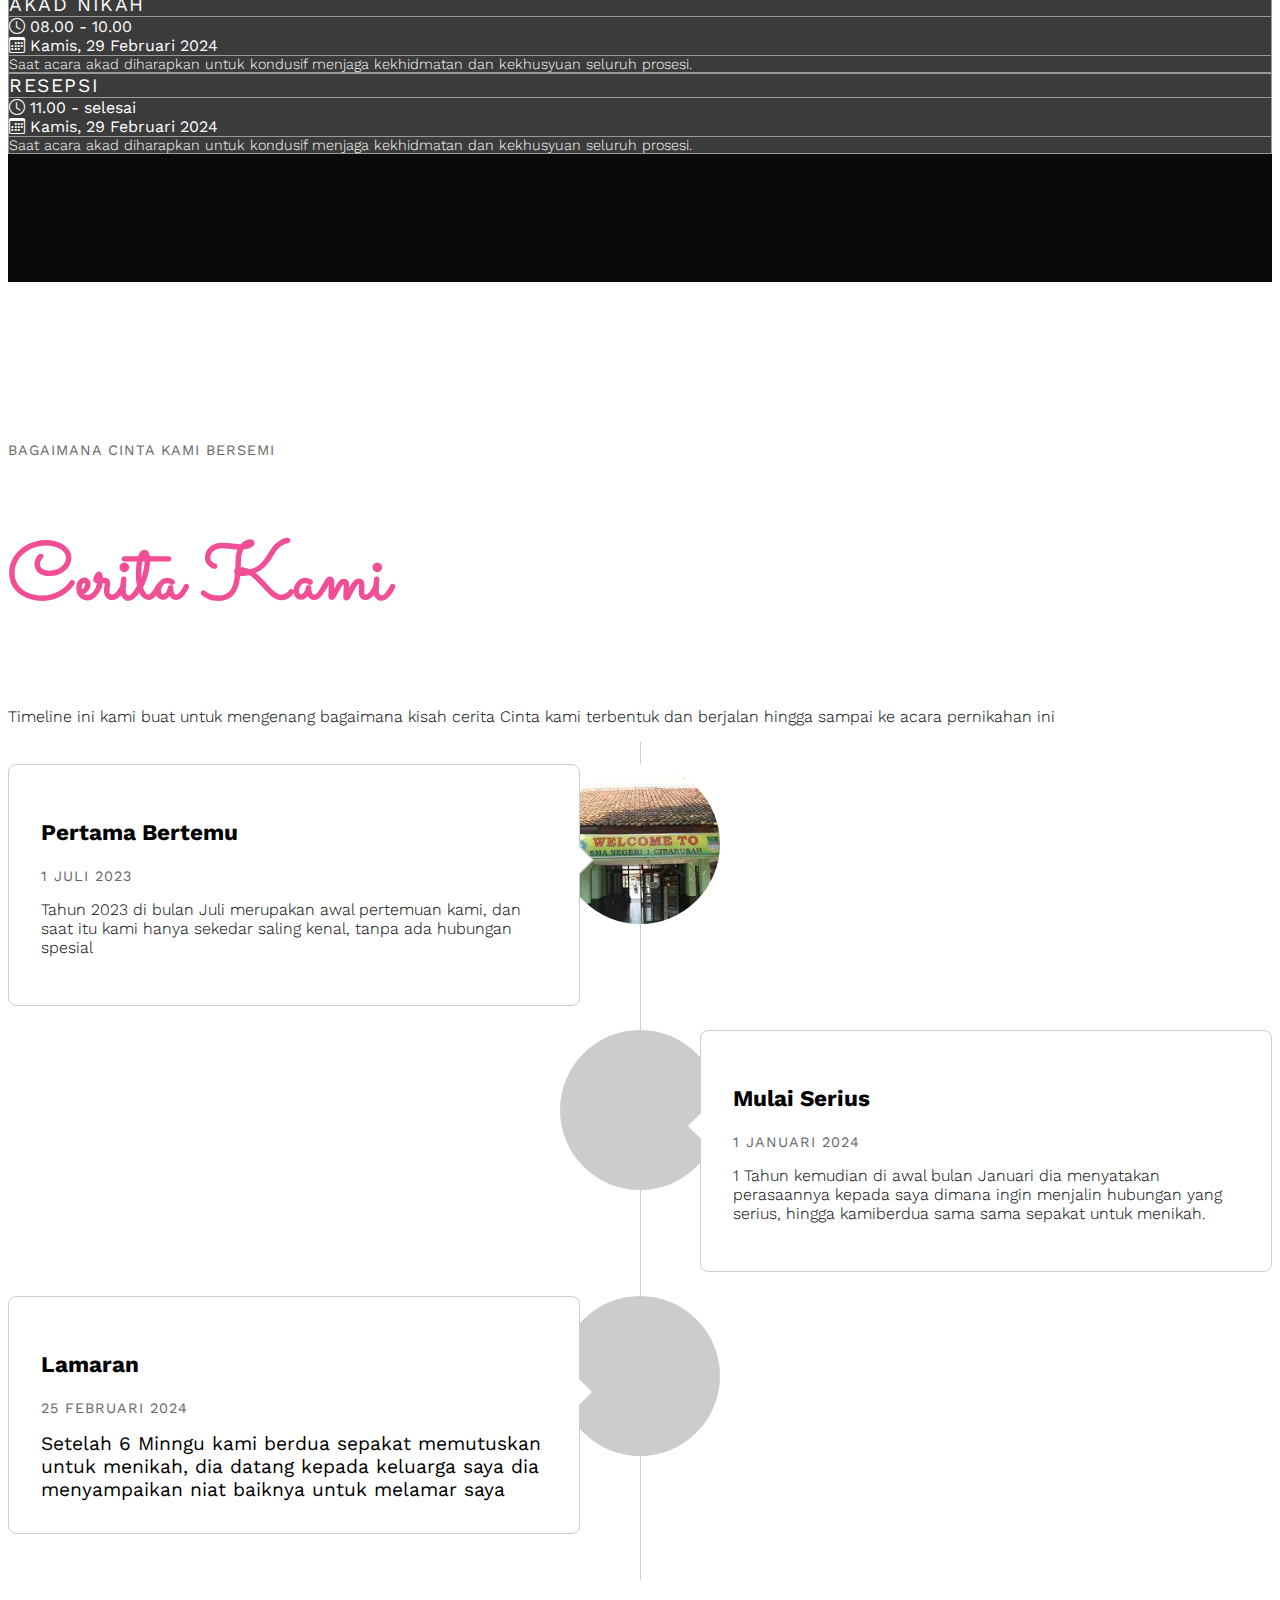
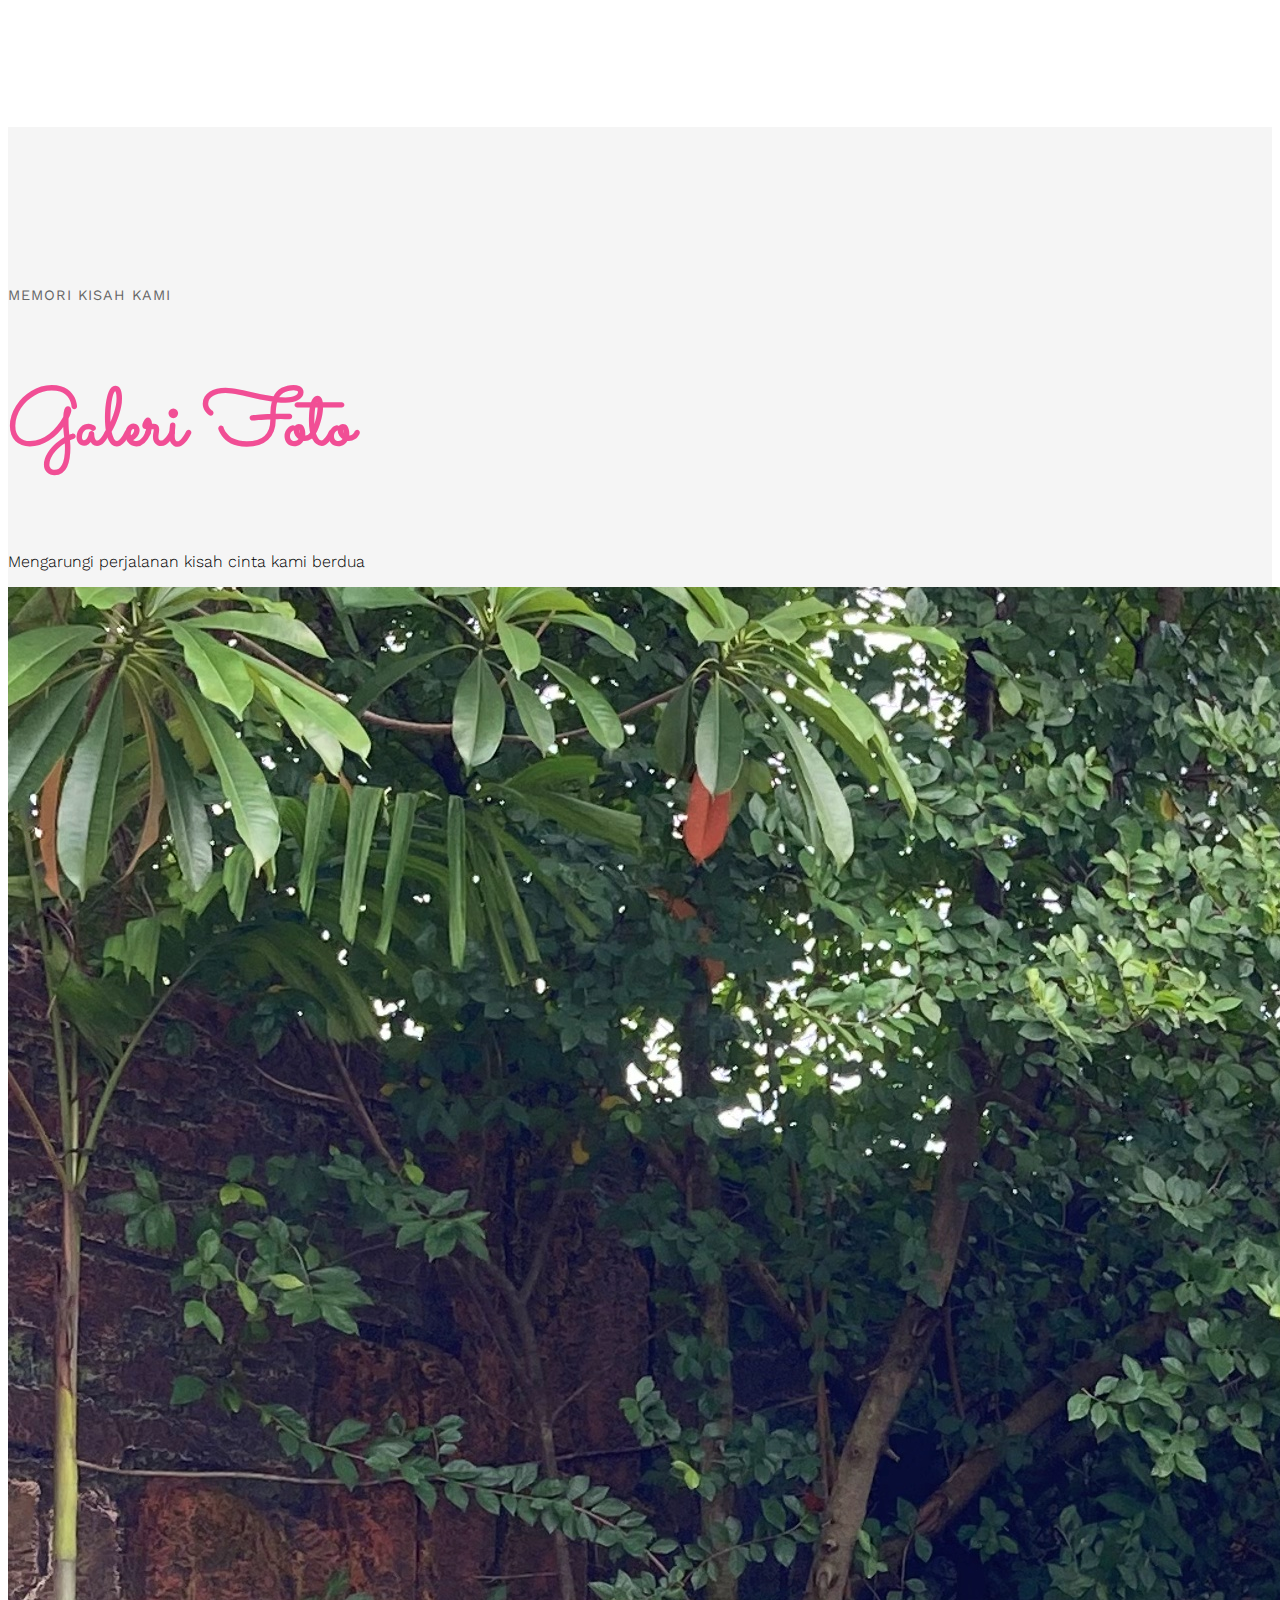
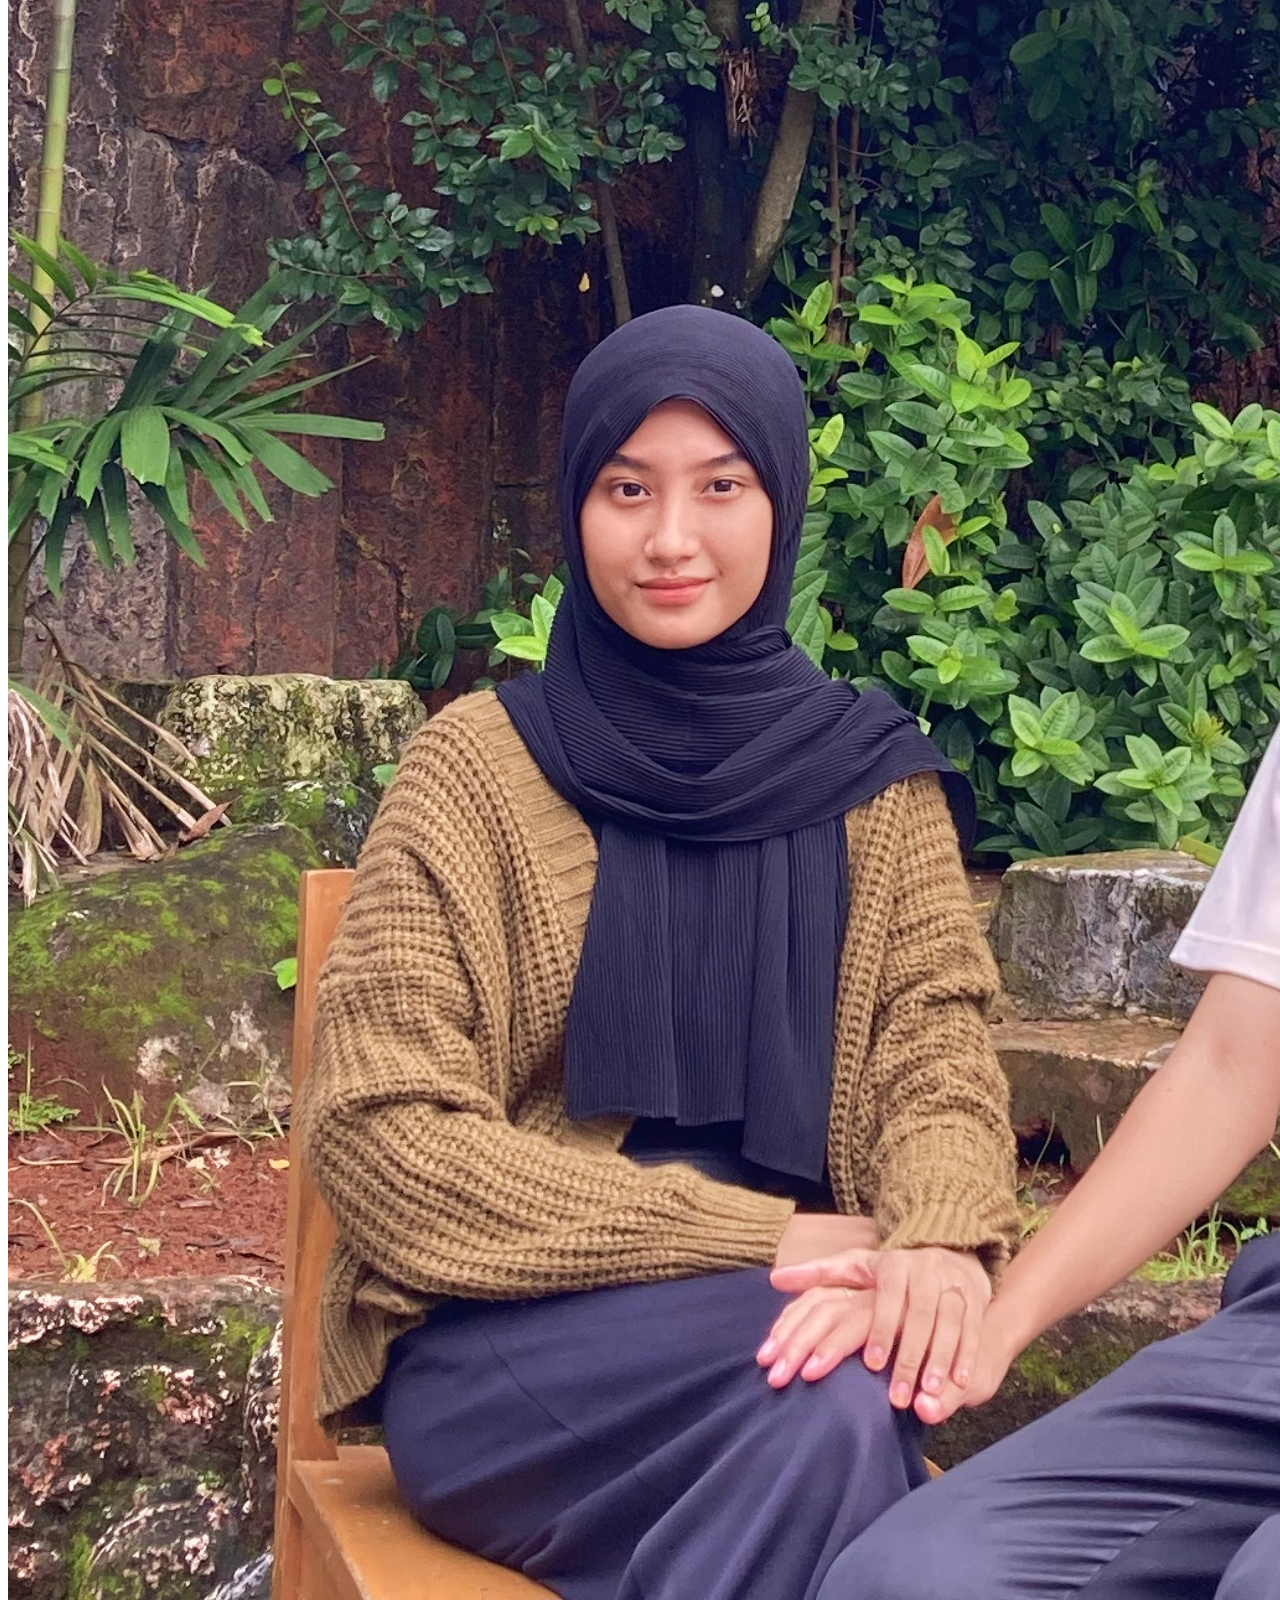
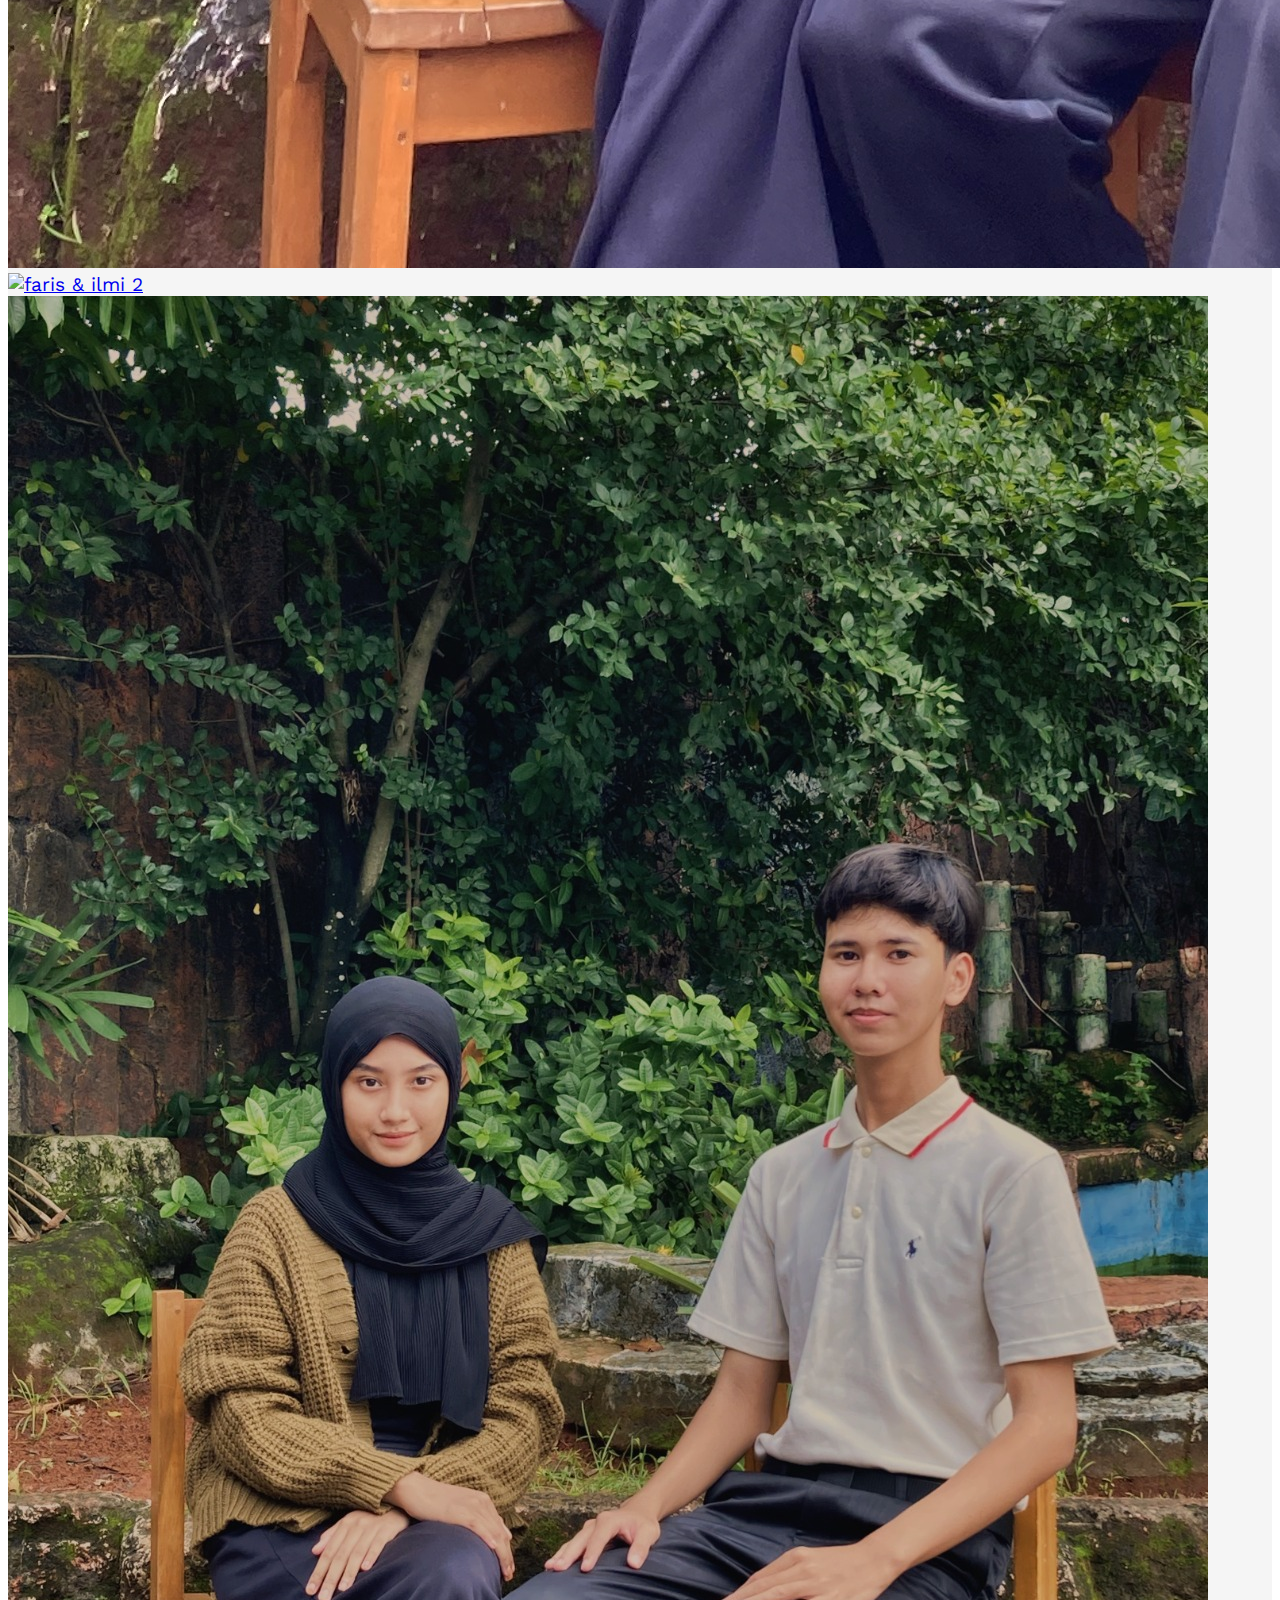
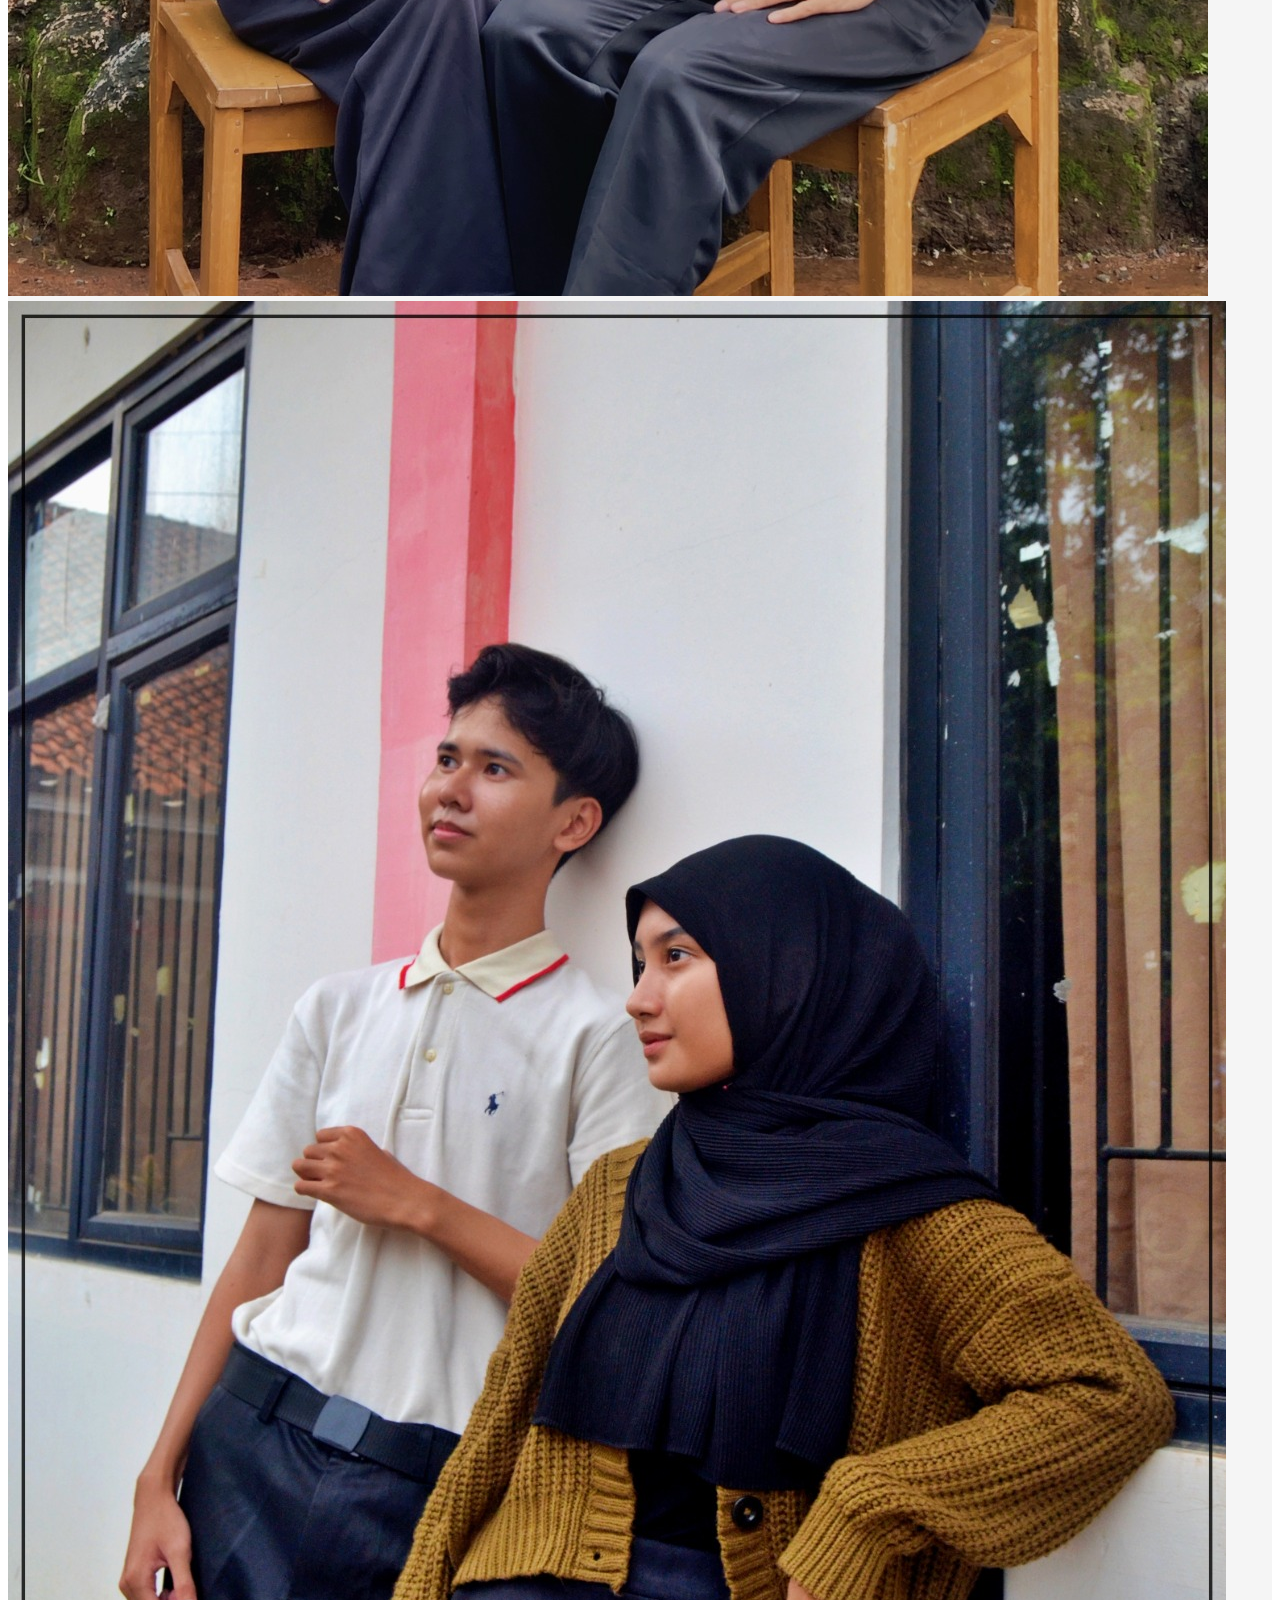
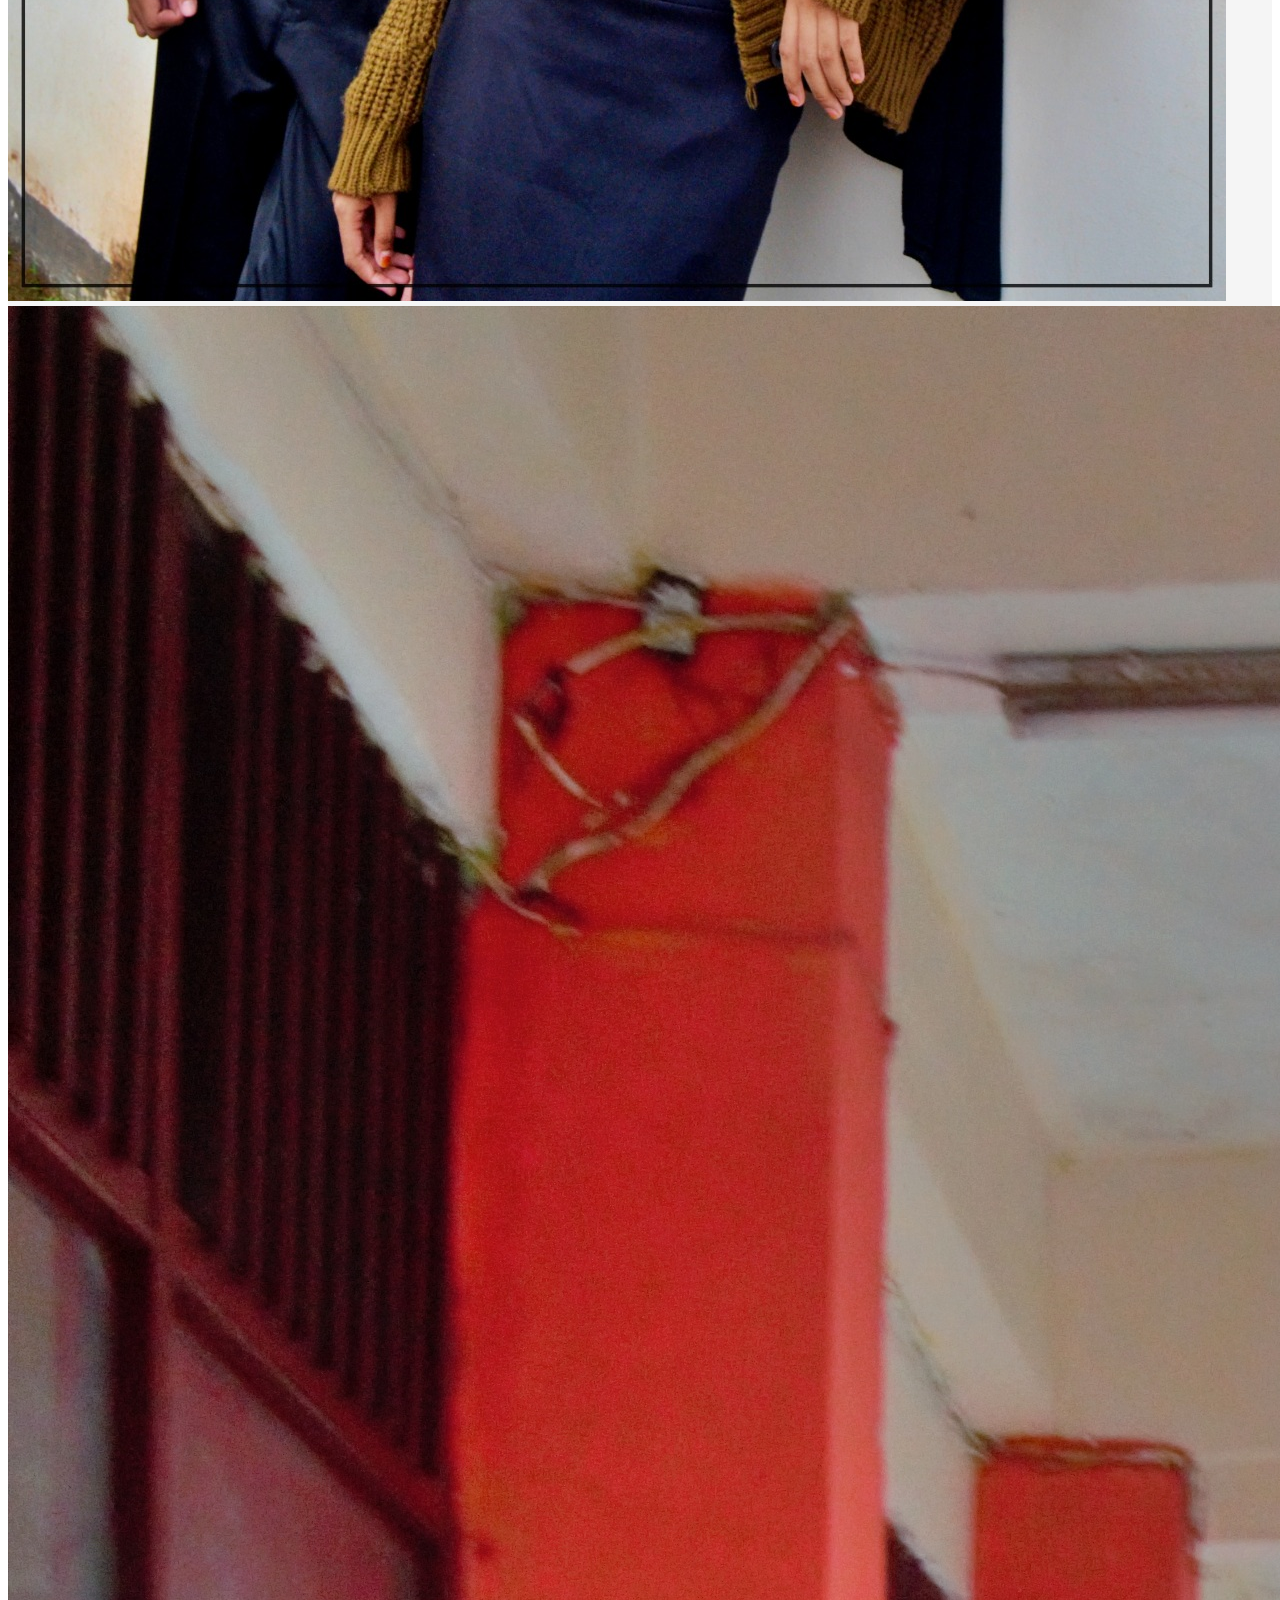
==== commit e82177cf: "Web-Wedding" ====
--- a/index.html
+++ b/index.html
@@ -123,8 +123,8 @@
               </div>
               <div class="col-4">
                 <img
-                  src="gambar 3.jpg"
-                  alt="Sandhika Galih"
+                  src="faris 1.jpg"
+                  alt="Faris Febrian"
                   class="img-responsive rounded-circle"
                 />
               </div>
@@ -137,8 +137,8 @@
             <div class="row">
               <div class="col-4">
                 <img
-                  src="gambar 4.jpg"
-                  alt="Nofariza"
+                  src="ilmi formal.jpg"
+                  alt="Angela Ilmi"
                   class="img-responsive rounded-circle"
                 />
               </div>
@@ -151,7 +151,7 @@
                 <p>
                   Putri dari Bpk. Bagas<br />
                   dan <br />
-                  Ibu Ica Khairunnisa
+                  Ibu Ica Khoirunissa
                 </p>
               </div>
             </div>
@@ -247,8 +247,8 @@
             <h2>Cerita Kami</h2>
             <p>
               Timeline ini kami buat untuk mengenang bagaimana kisah cerita
-              Cinta kamiterbentuk dan berjalan hingga sampai ke acara pernikahan
-              ini
+              Cinta kami terbentuk dan berjalan hingga sampai ke acara
+              pernikahan ini
             </p>
           </div>
         </div>
@@ -324,10 +324,7 @@
           <div class="col-md-8 col-10 text-center">
             <span>Memori Kisah Kami</span>
             <h2>Galeri Foto</h2>
-            <p>
-              Lorem ipsum dolor sit amet consectetur adipisicing elit. Fuga,
-              itaque?
-            </p>
+            <p>Mengarungi perjalanan kisah cinta kami berdua</p>
           </div>
         </div>
 
@@ -336,13 +333,13 @@
         >
           <div class="col mt-3">
             <a
-              href="img/gallery/1.png"
+              href="wedding 8.jpg"
               data-toggle="lightbox"
-              data-caption="Sandhika & Nofa 1"
+              data-caption="faris & ilmi 1"
               data-gallery="mygallery"
             >
               <img
-                src="img/gallery/thumbnail/1.png"
+                src="wedding 8.jpg"
                 alt="Faris & ilmi 1"
                 class="img-fluid w-100 rounded"
               />
@@ -350,70 +347,70 @@
           </div>
           <div class="col mt-3">
             <a
-              href="https://picsum.photos/id/300/1200/768"
+              href="wedding 7.jpg"
               data-toggle="lightbox"
-              data-caption="Sandhika & Nofa 2"
+              data-caption="faris & ilmi 2"
               data-gallery="mygallery"
             >
               <img
-                src="https://picsum.photos/id/300/300/400"
-                alt="Sandhika & Nofa 2"
+                src="wedding 7.jpg"
+                alt="faris & ilmi 2"
                 class="img-fluid w-100 rounded"
               />
             </a>
           </div>
           <div class="col mt-3">
             <a
-              href="https://picsum.photos/id/301/1200/768"
+              href="wedding 5.jpg"
               data-toggle="lightbox"
-              data-caption="Sandhika & Nofa 3"
+              data-caption="Faris & ilmi 3"
               data-gallery="mygallery"
             >
               <img
-                src="https://picsum.photos/id/301/300/400"
-                alt="Sandhika & Nofa 3"
+                src="wedding 5.jpg"
+                alt="Faris & ilmi 3"
                 class="img-fluid w-100 rounded"
               />
             </a>
           </div>
           <div class="col mt-3">
             <a
-              href="https://picsum.photos/id/302/1200/768"
+              href="wedding 6.jpg"
               data-toggle="lightbox"
-              data-caption="Sandhika & Nofa 4"
+              data-caption="Faris & ilmi 4"
               data-gallery="mygallery"
             >
               <img
-                src="https://picsum.photos/id/302/300/400"
-                alt="Sandhika & Nofa 4"
+                src="wedding 6.jpg"
+                alt="Faris & ilmi 4"
                 class="img-fluid w-100 rounded"
               />
             </a>
           </div>
           <div class="col mt-3">
             <a
-              href="https://picsum.photos/id/304/1200/768"
+              href="wedding 2.jpg"
               data-toggle="lightbox"
-              data-caption="Sandhika & Nofa 5"
+              data-caption="faris & ilmi 5"
               data-gallery="mygallery"
             >
               <img
-                src="https://picsum.photos/id/304/300/400"
-                alt="Sandhika & Nofa 5"
+                src="wedding 2.jpg"
+                alt="Faris & ilmi 5"
                 class="img-fluid w-100 rounded"
               />
             </a>
           </div>
           <div class="col mt-3">
             <a
-              href="https://picsum.photos/id/305/1200/768"
+              href="wedding 9.jpg"
               data-toggle="lightbox"
-              data-caption="Sandhika & Nofa 6"
+              data-caption="Faris & ilmi 6"
               data-gallery="mygallery"
             >
               <img
-                src="https://picsum.photos/id/305/300/400"
-                alt="Sandhika & Nofa 6"
+                src="wedding 9.jpg"
+                alt="Faris & ilmi 6"
                 class="img-fluid w-100 rounded"
               />
             </a>
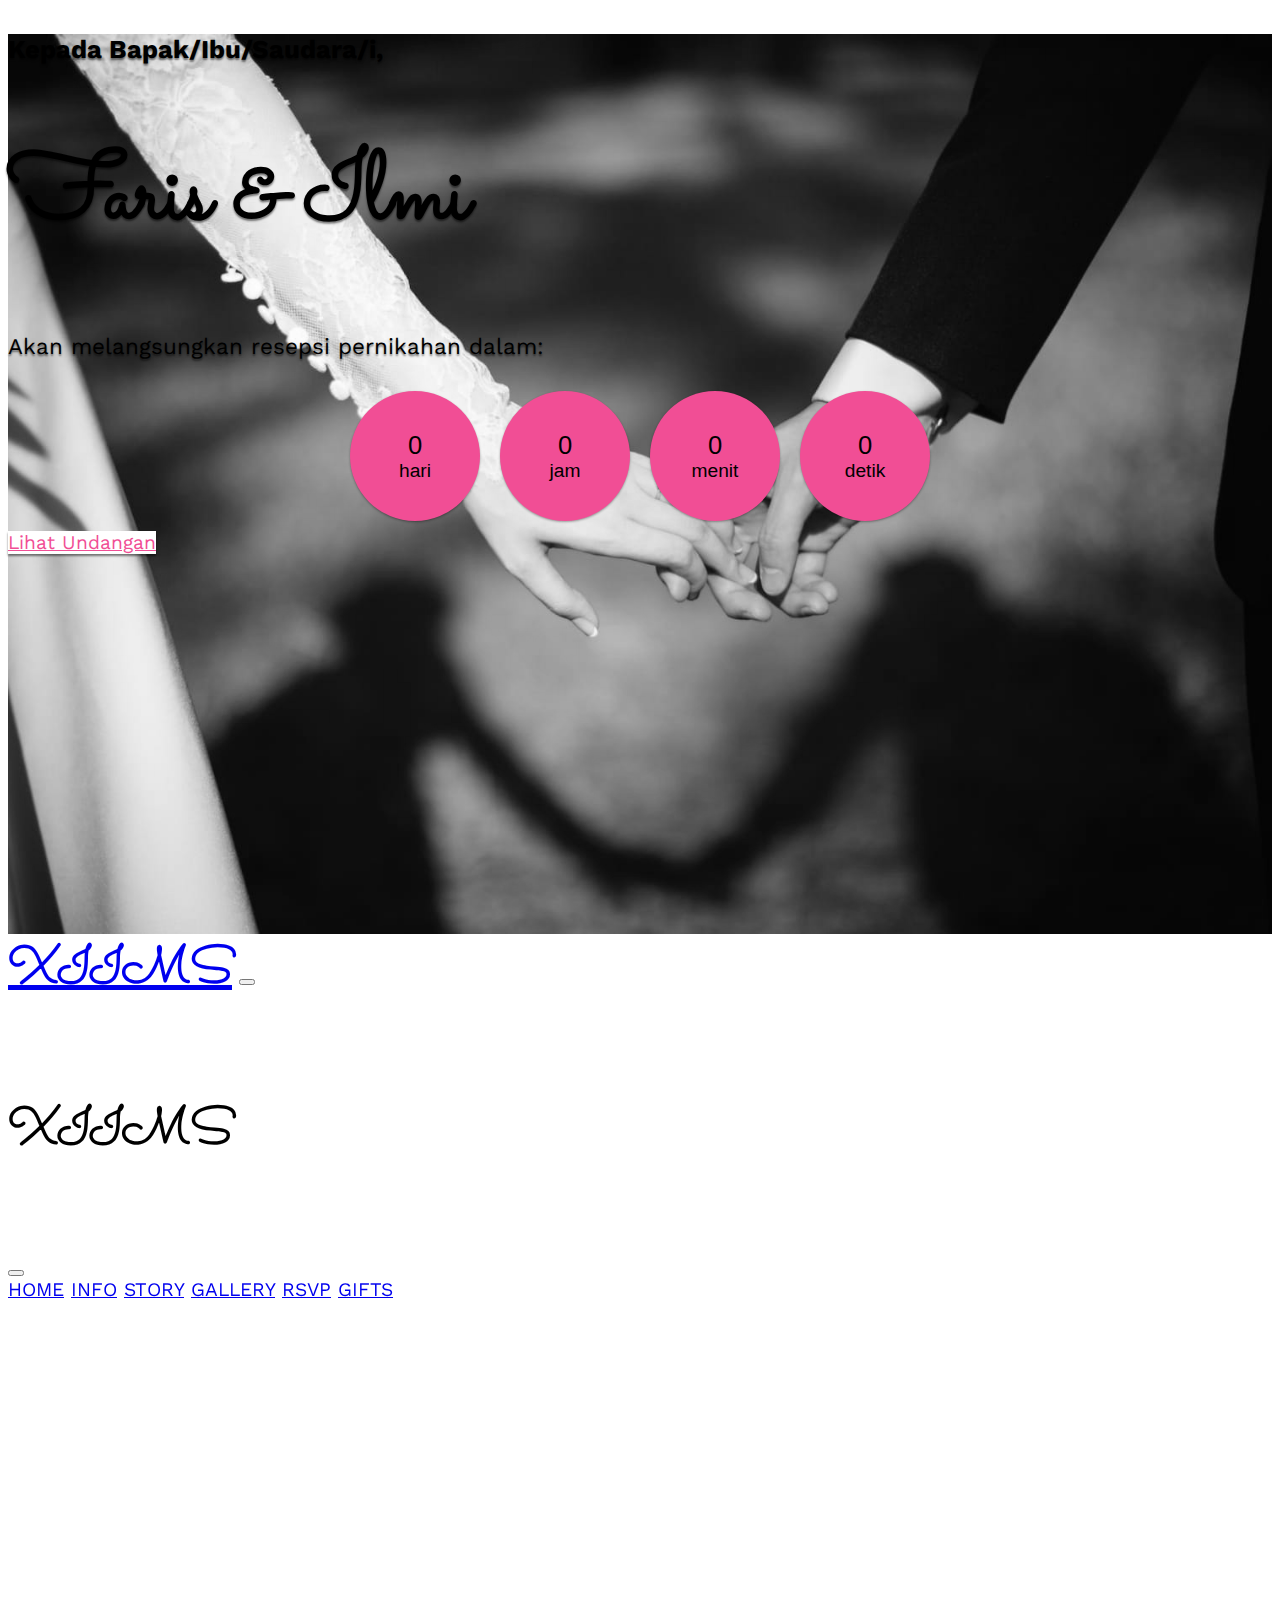
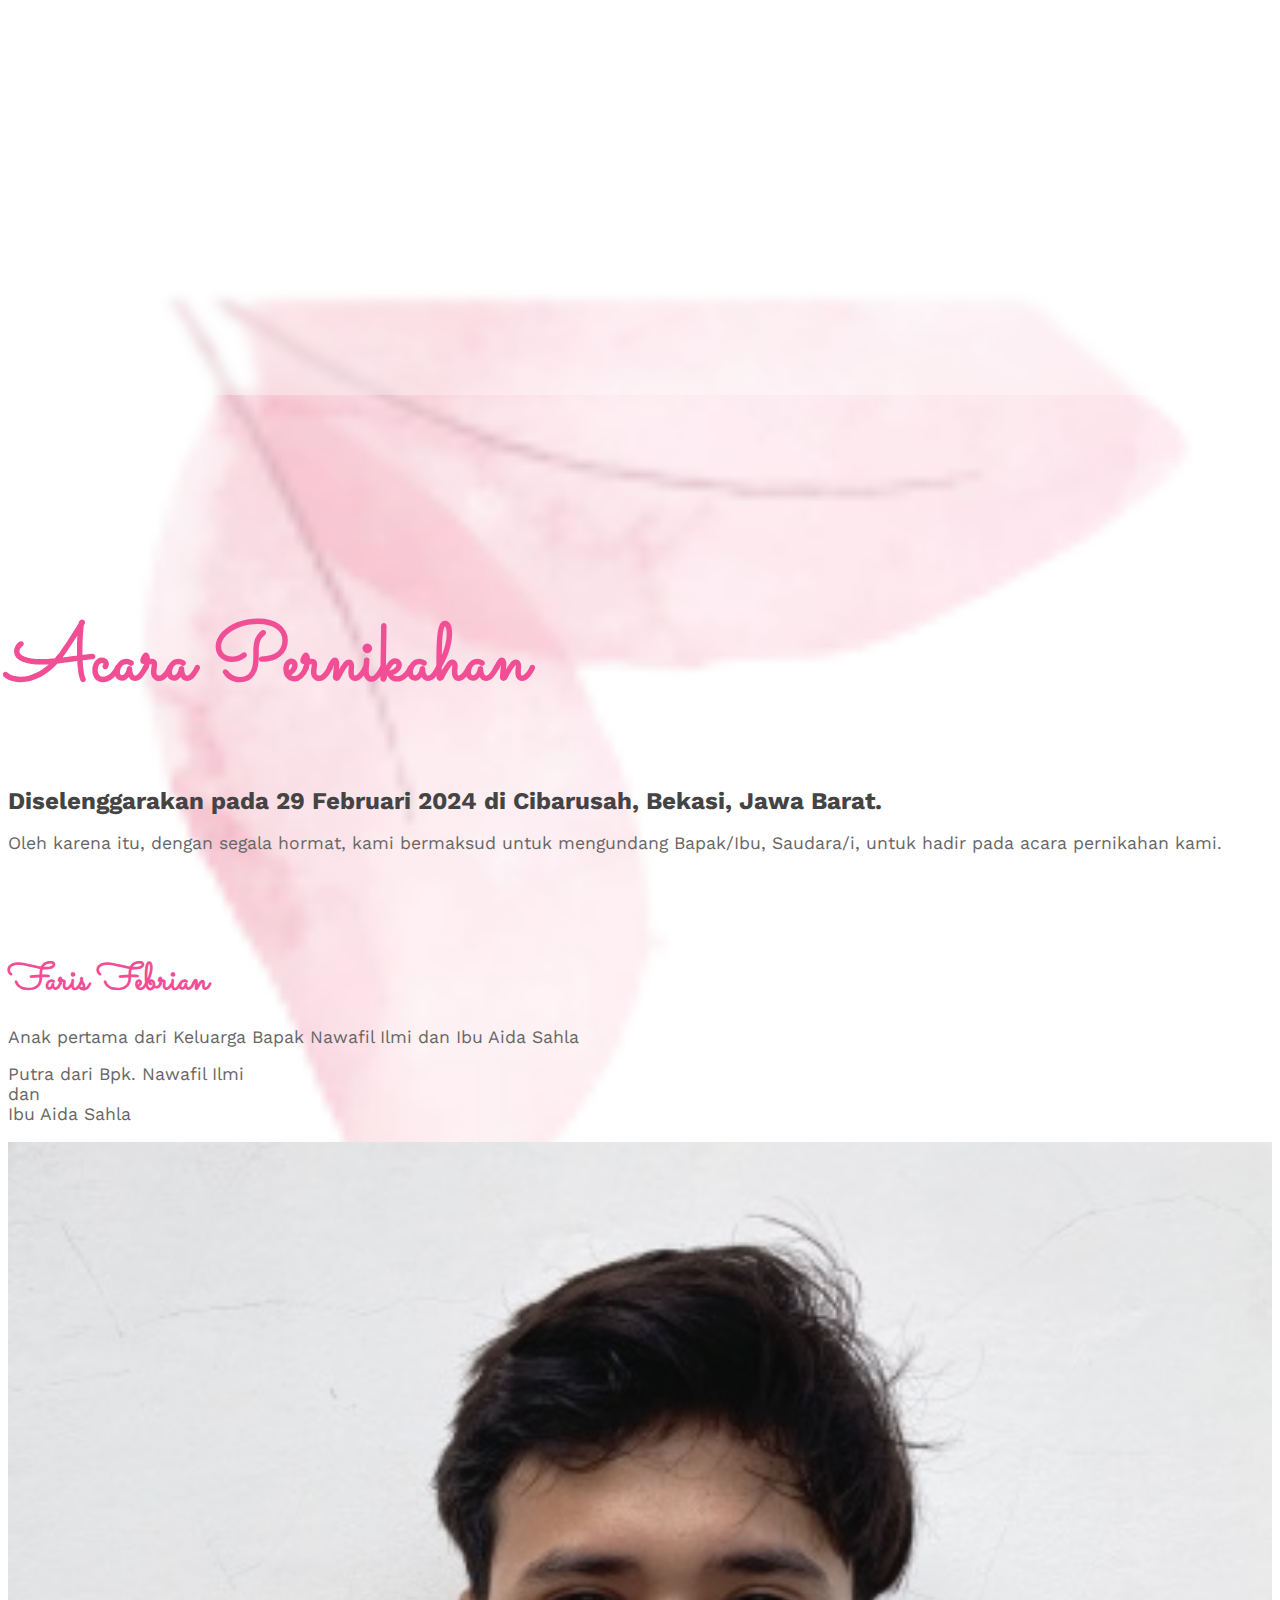
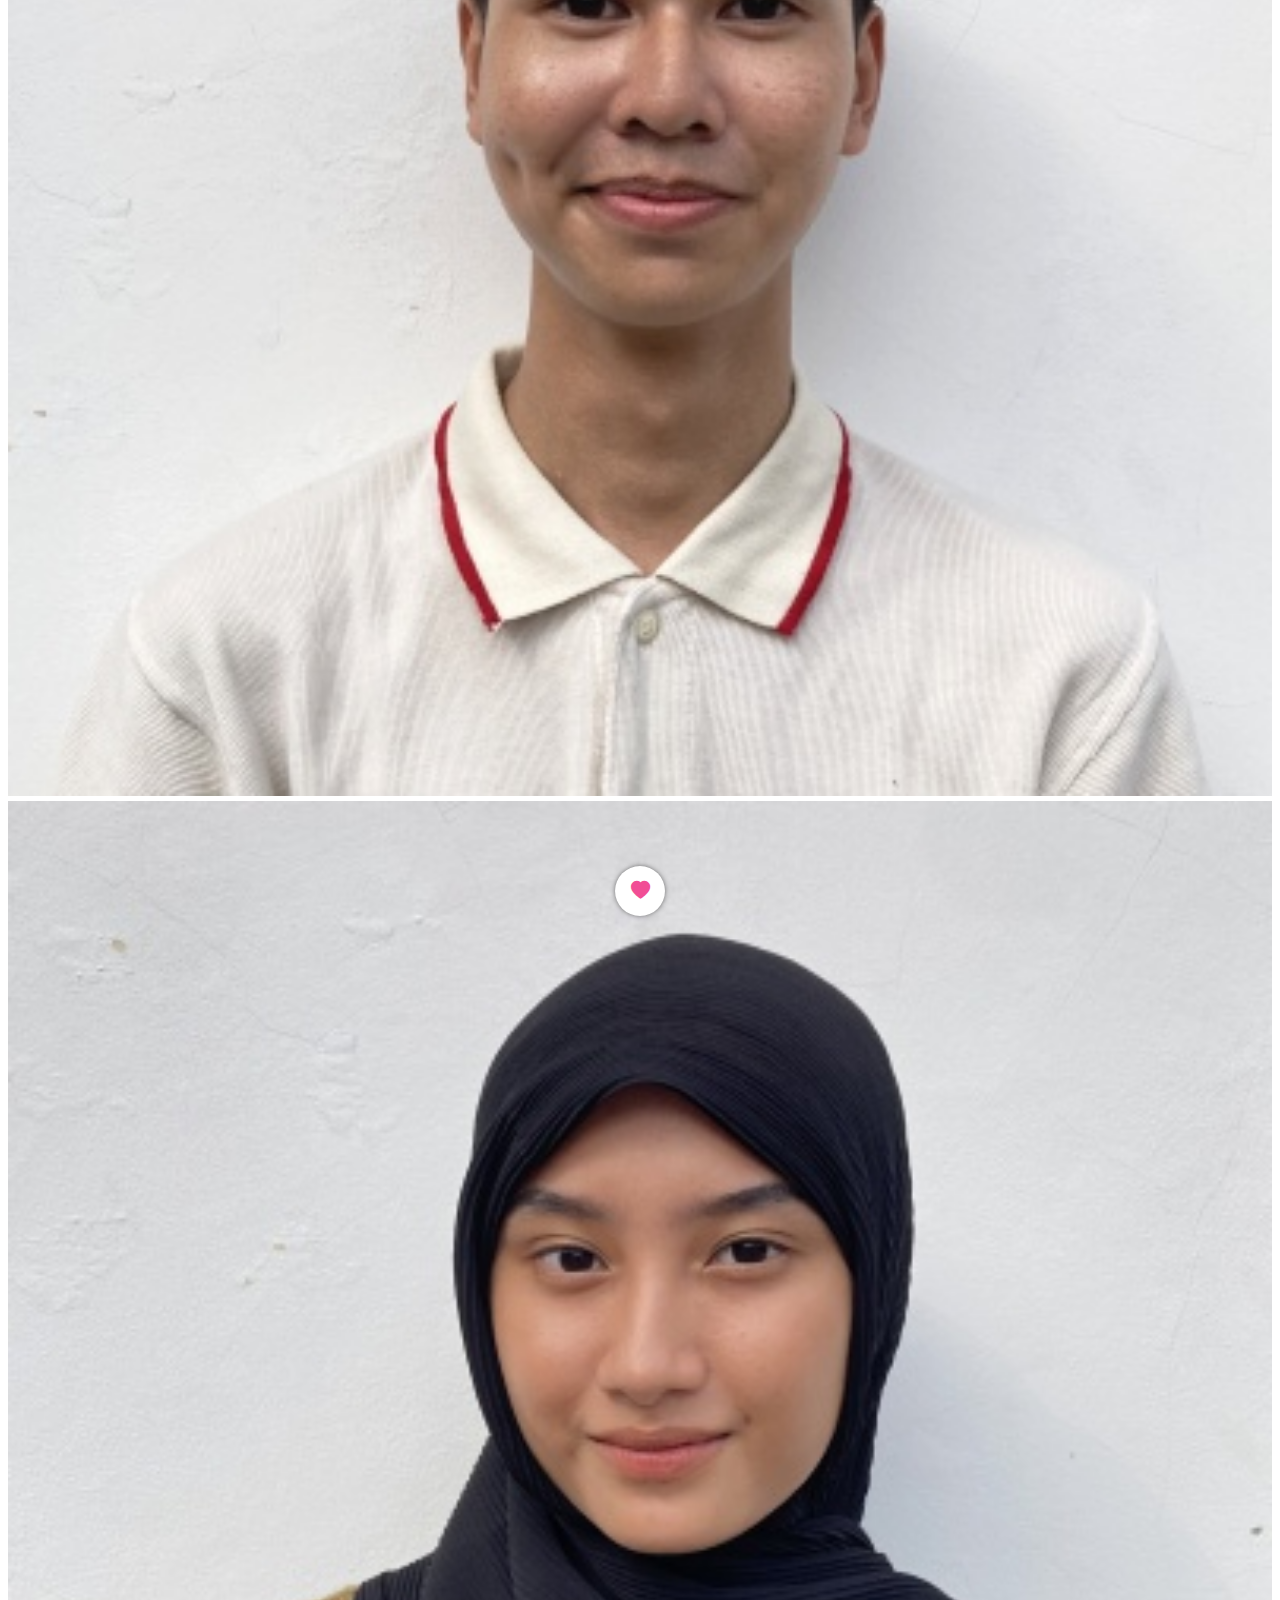
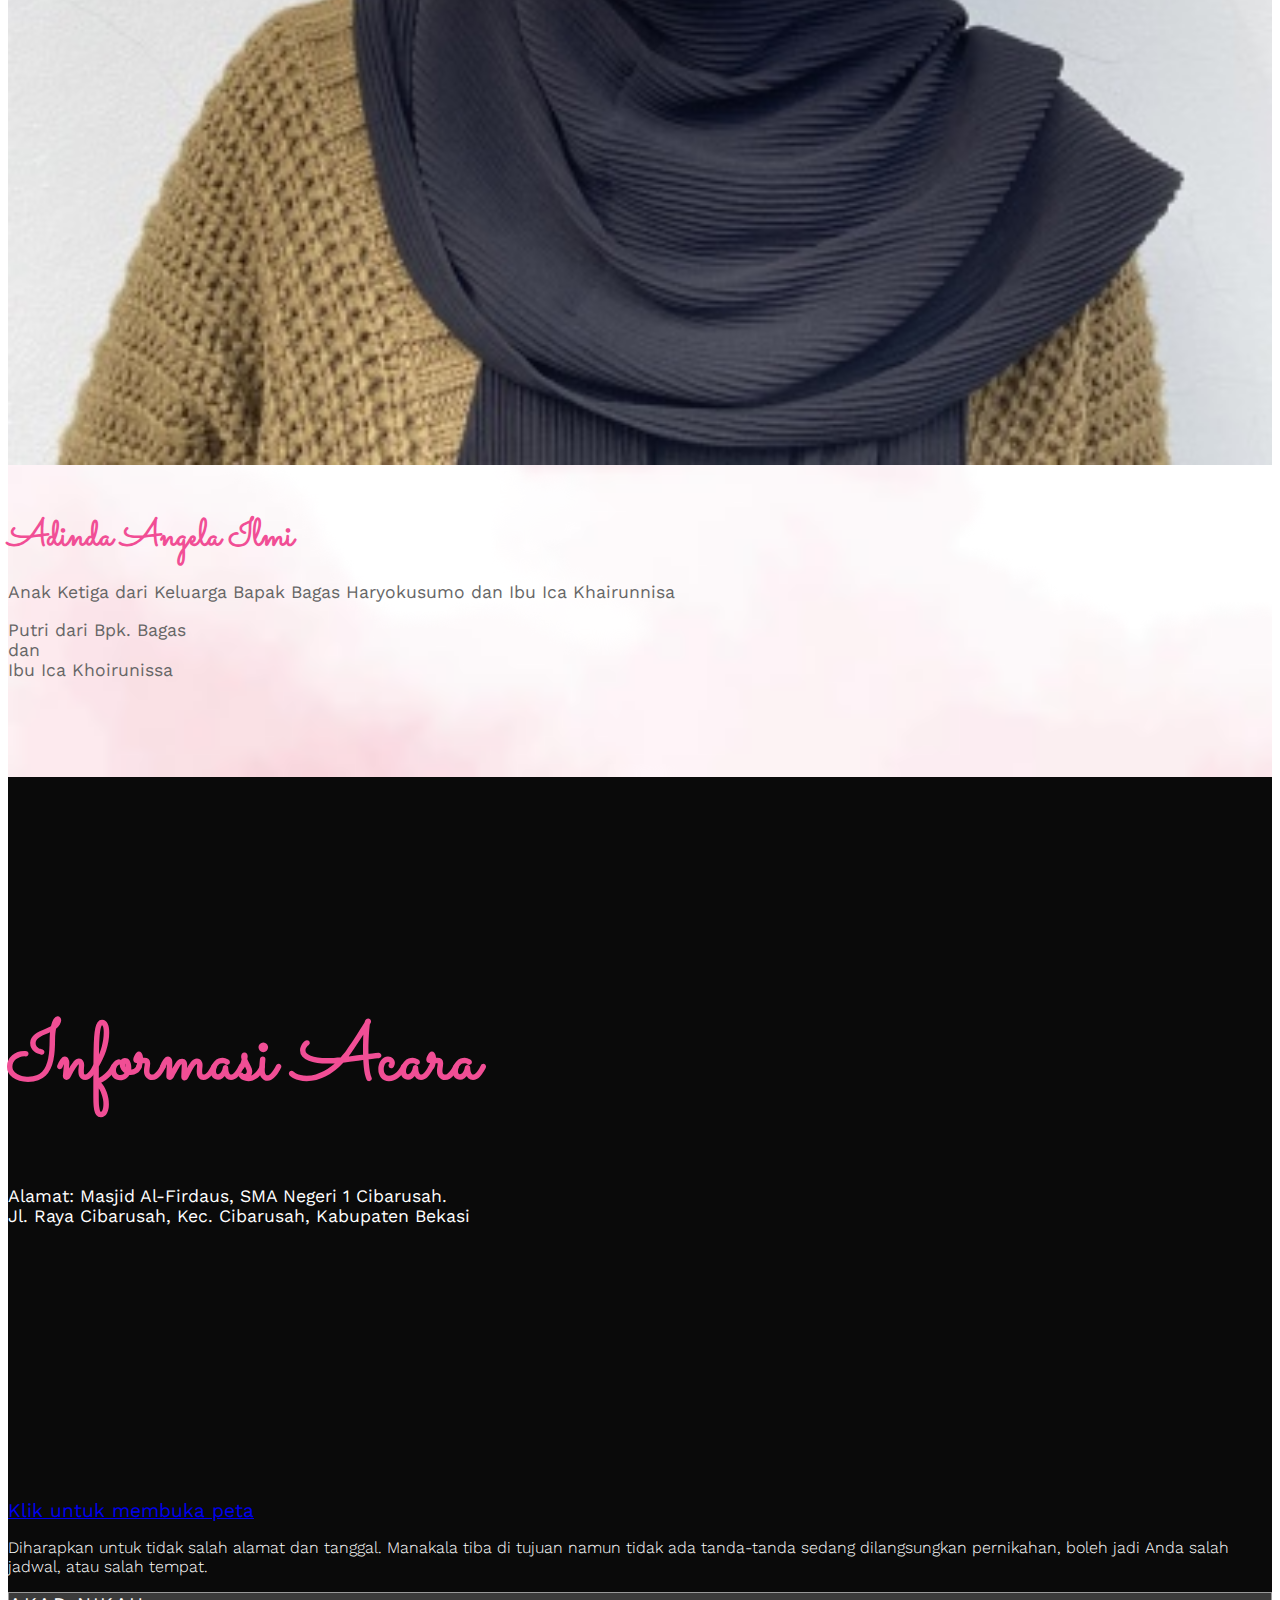
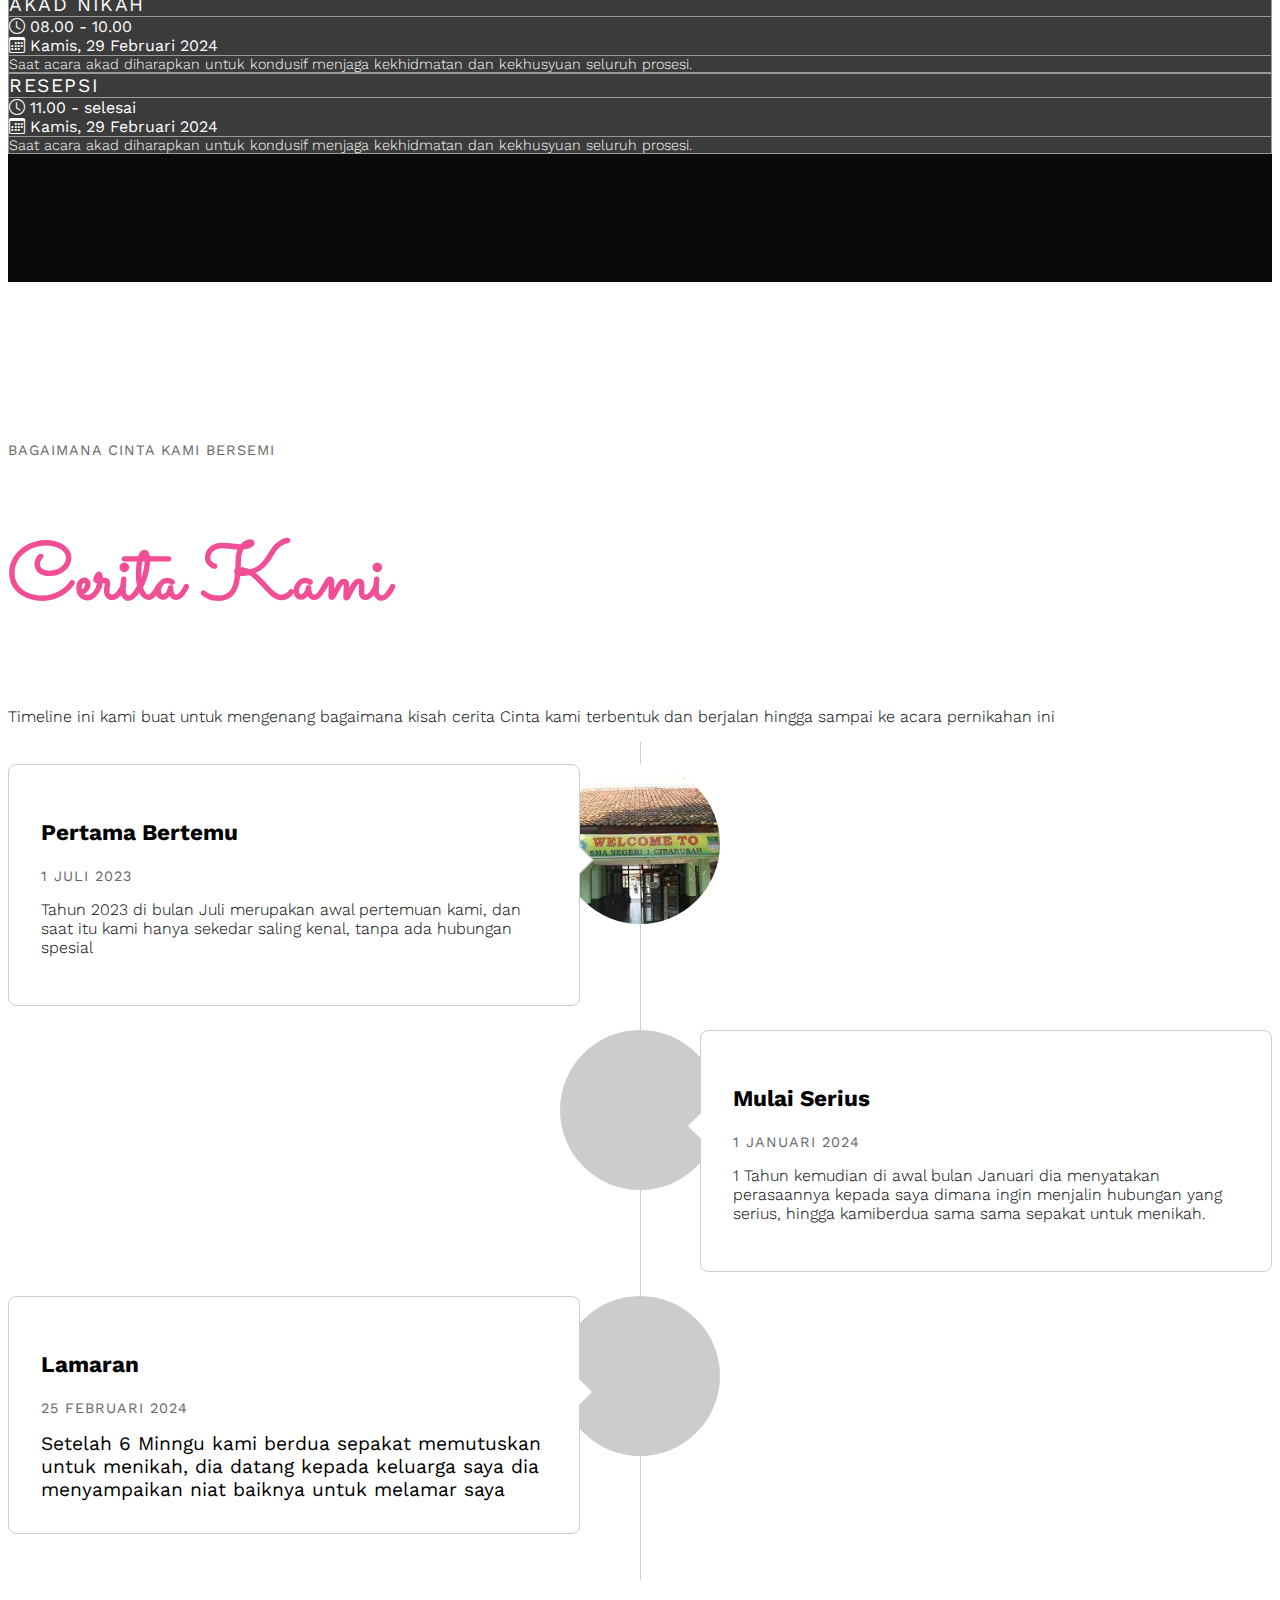
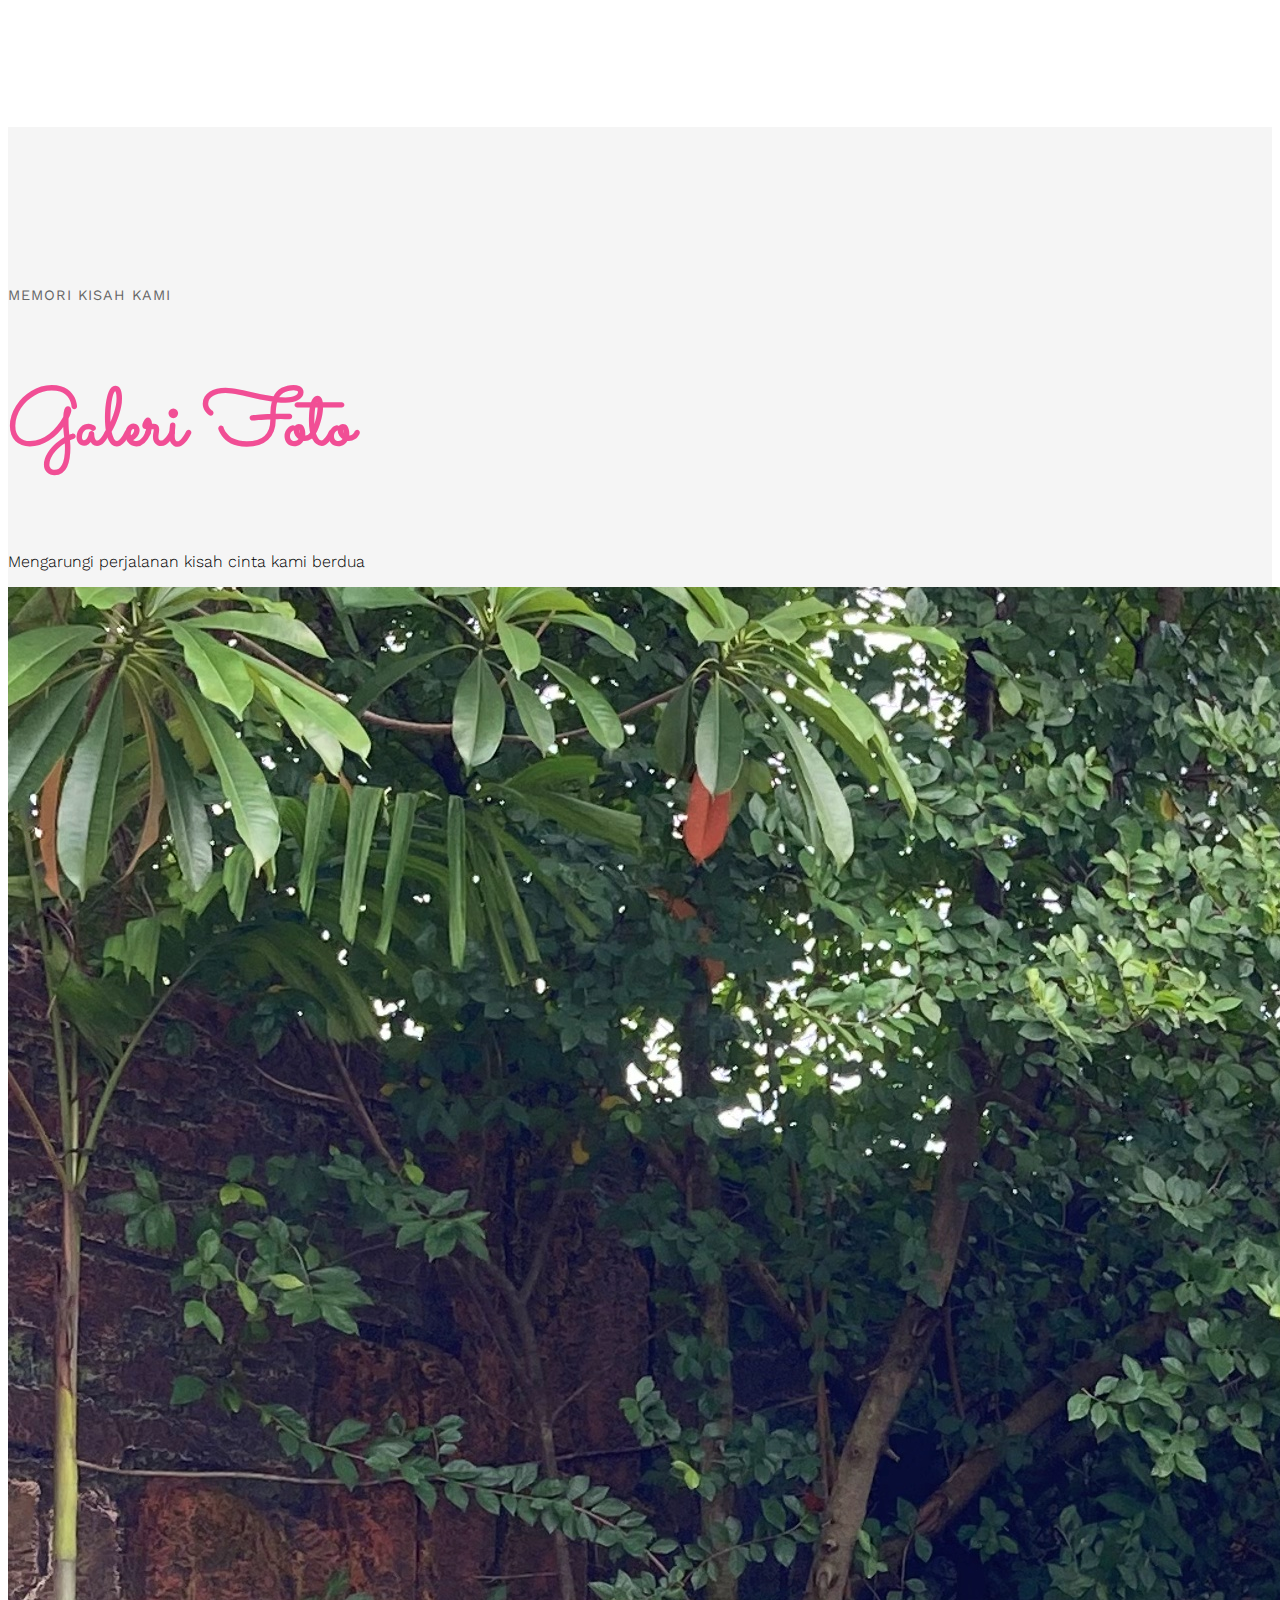
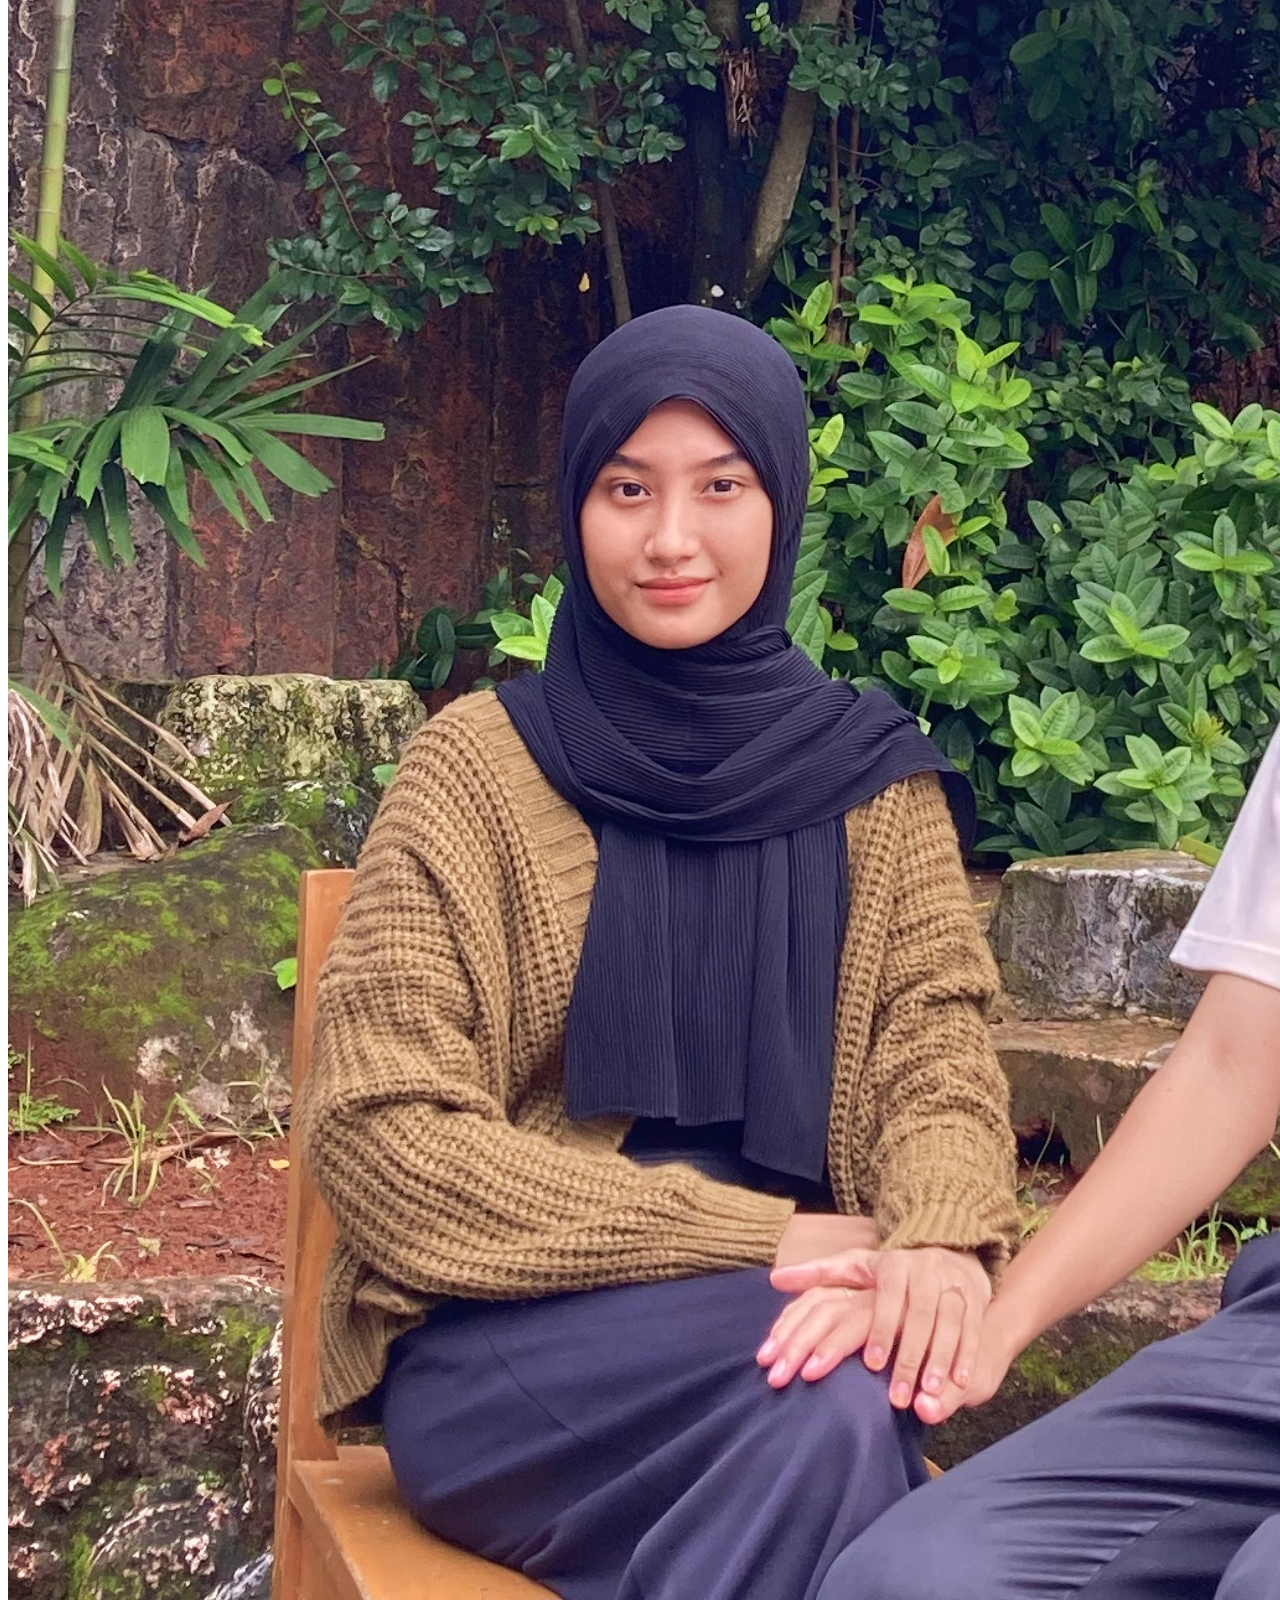
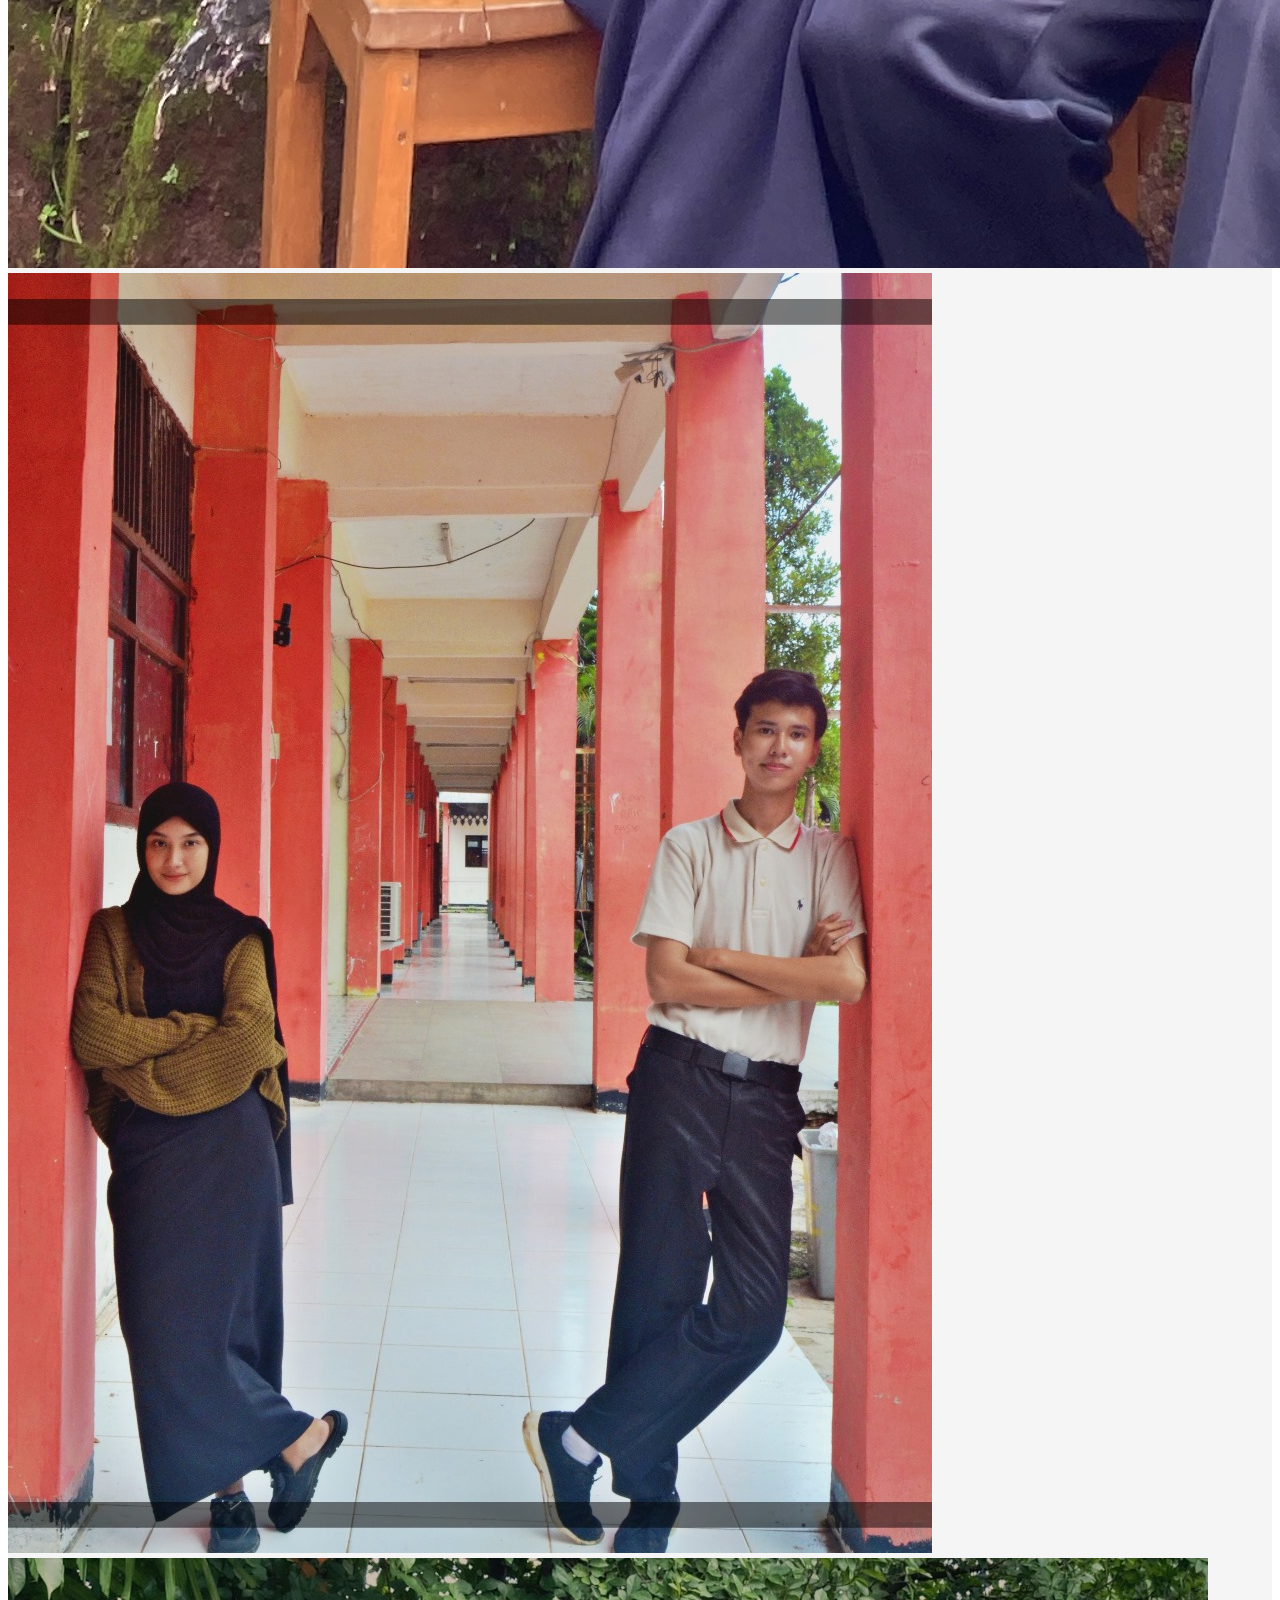
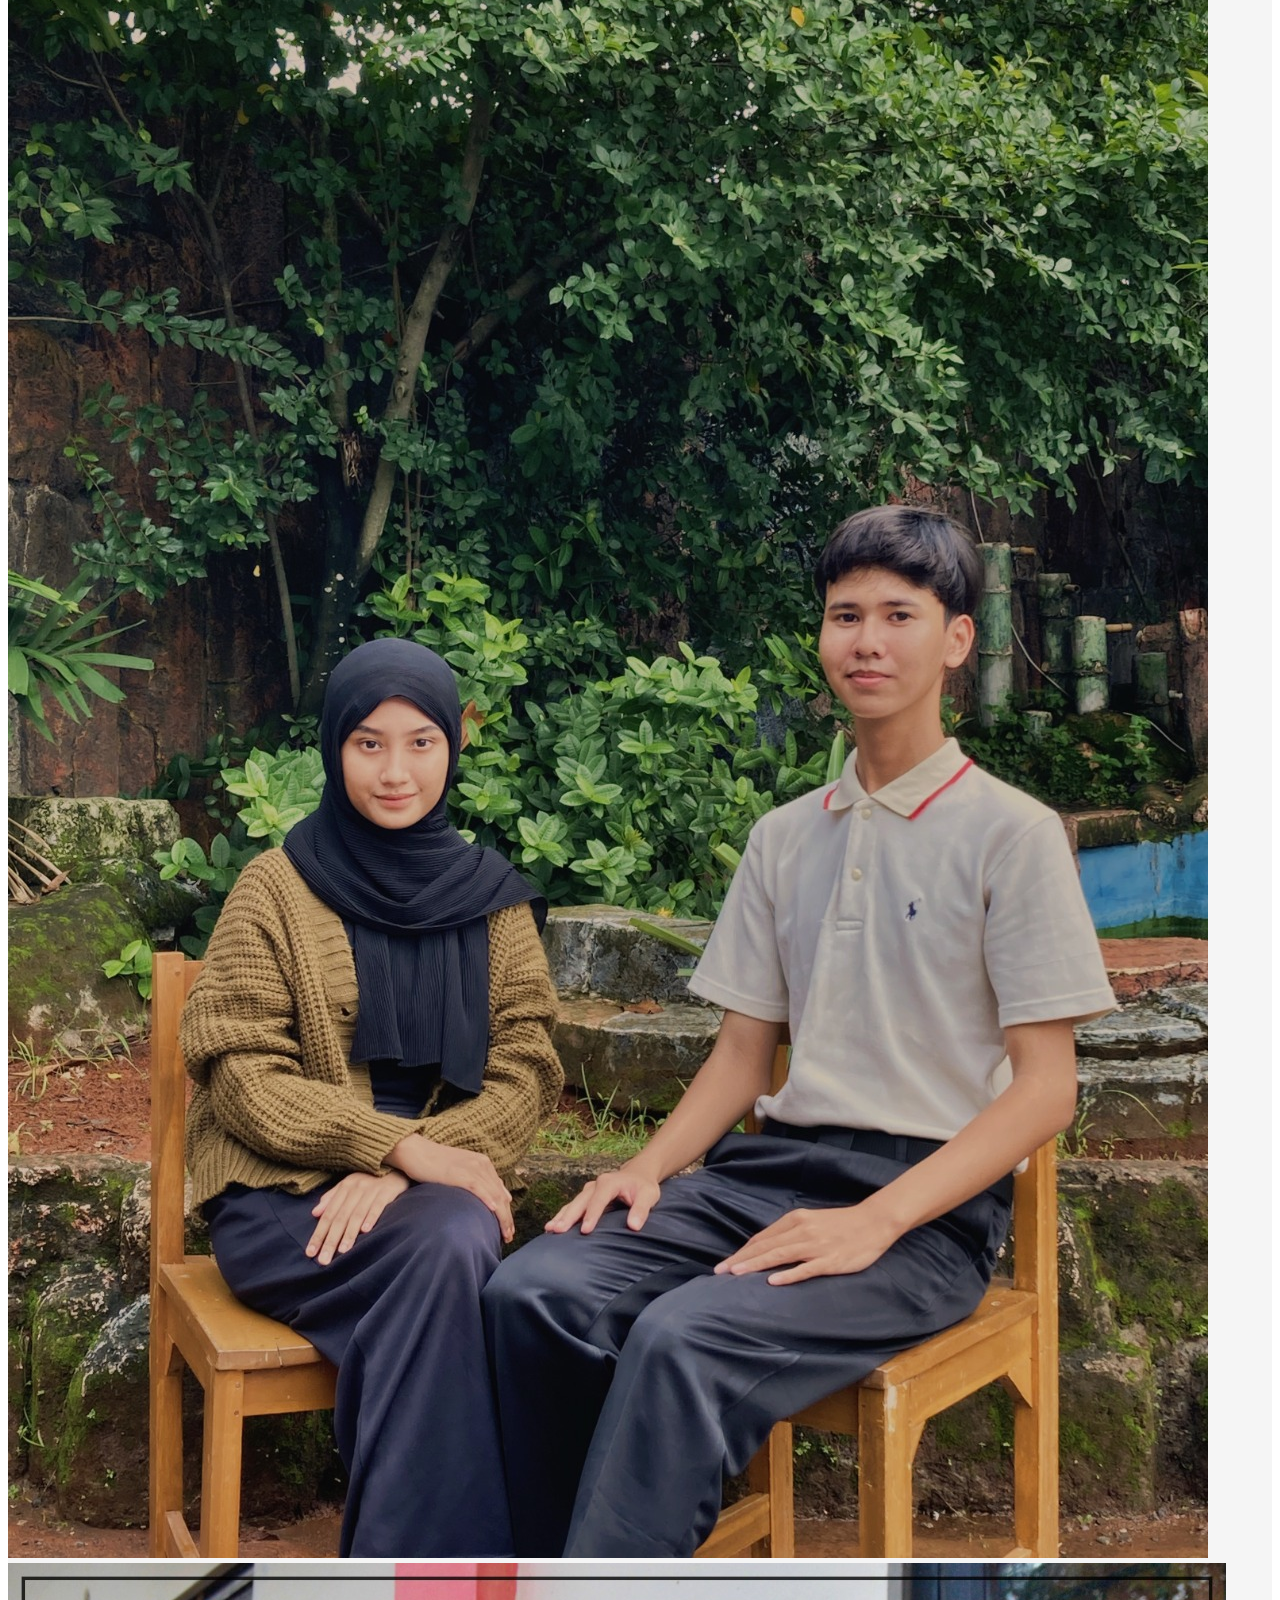
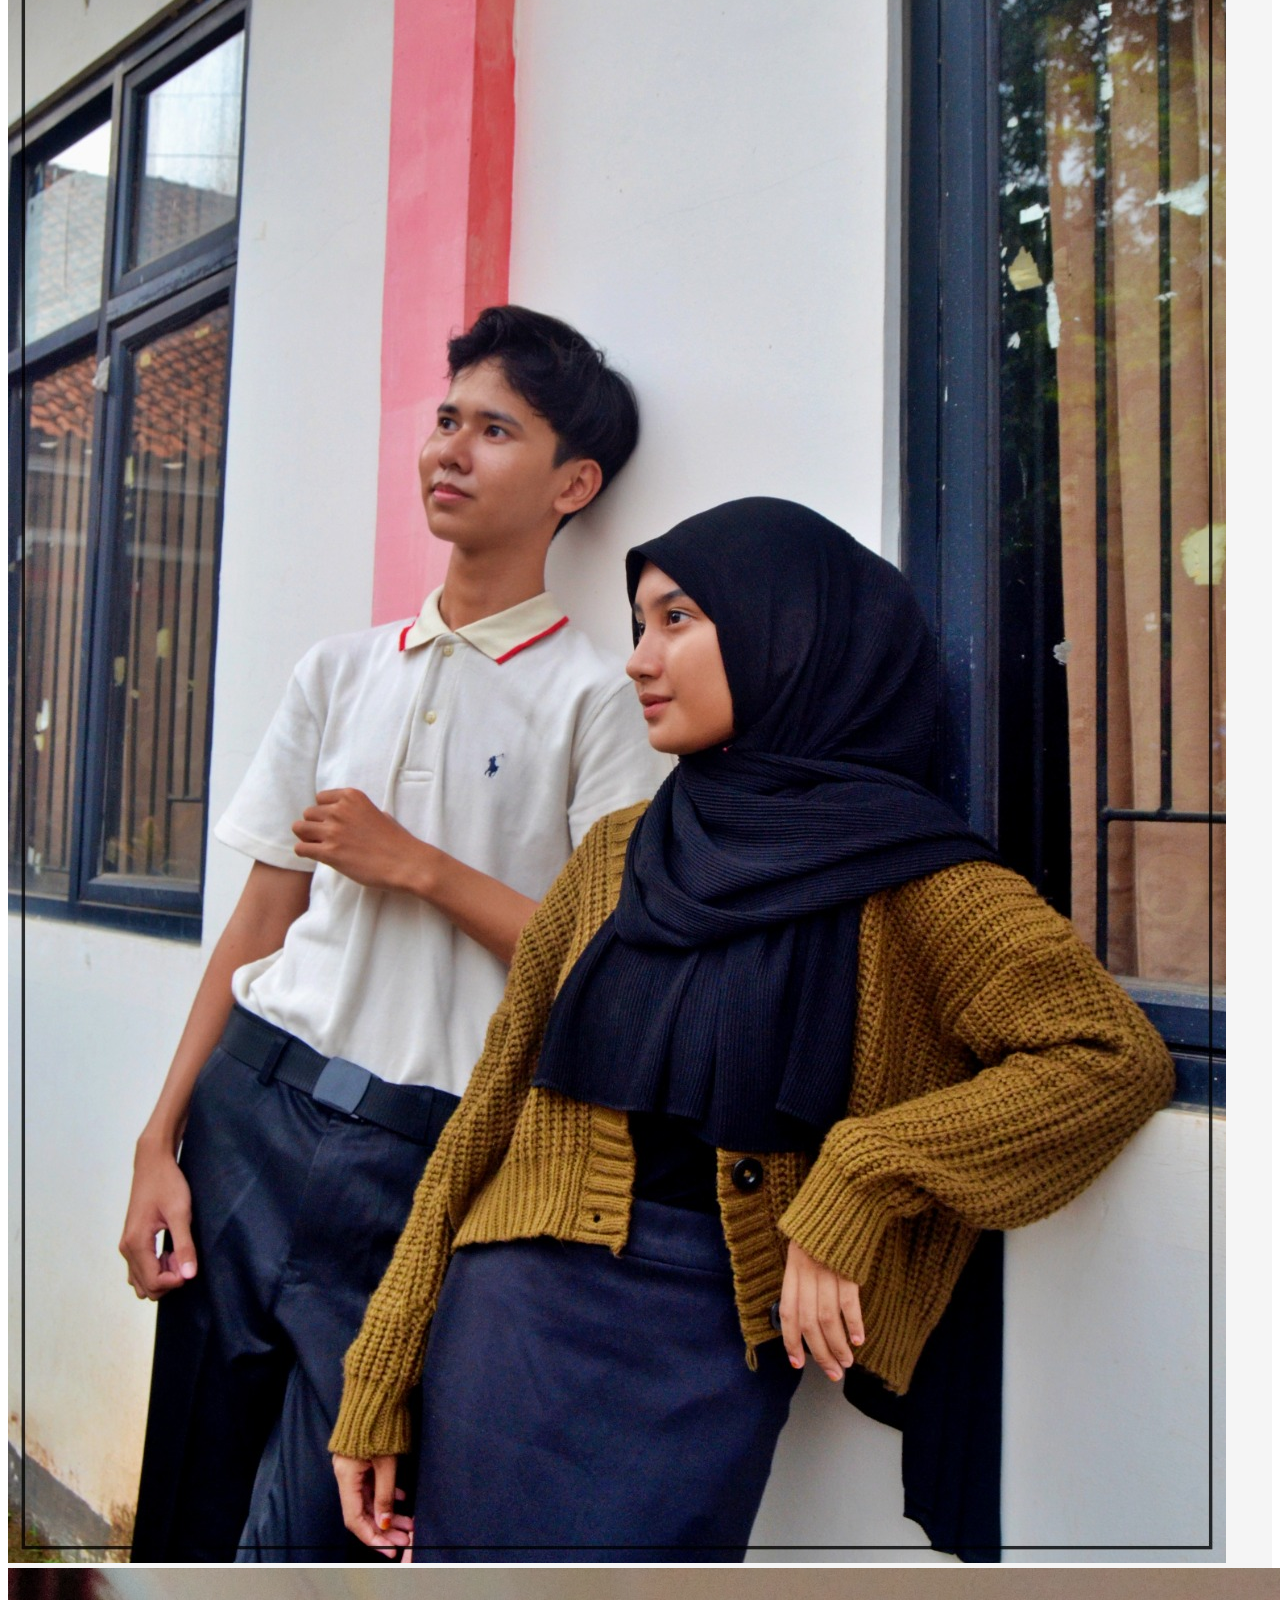
==== commit 536e8750: "Web-Wedding" ====
--- a/index.html
+++ b/index.html
@@ -347,13 +347,13 @@
           </div>
           <div class="col mt-3">
             <a
-              href="wedding 7.jpg"
+              href="wedding 1.jpg"
               data-toggle="lightbox"
               data-caption="faris & ilmi 2"
               data-gallery="mygallery"
             >
               <img
-                src="wedding 7.jpg"
+                src="wedding 1.jpg"
                 alt="faris & ilmi 2"
                 class="img-fluid w-100 rounded"
               />
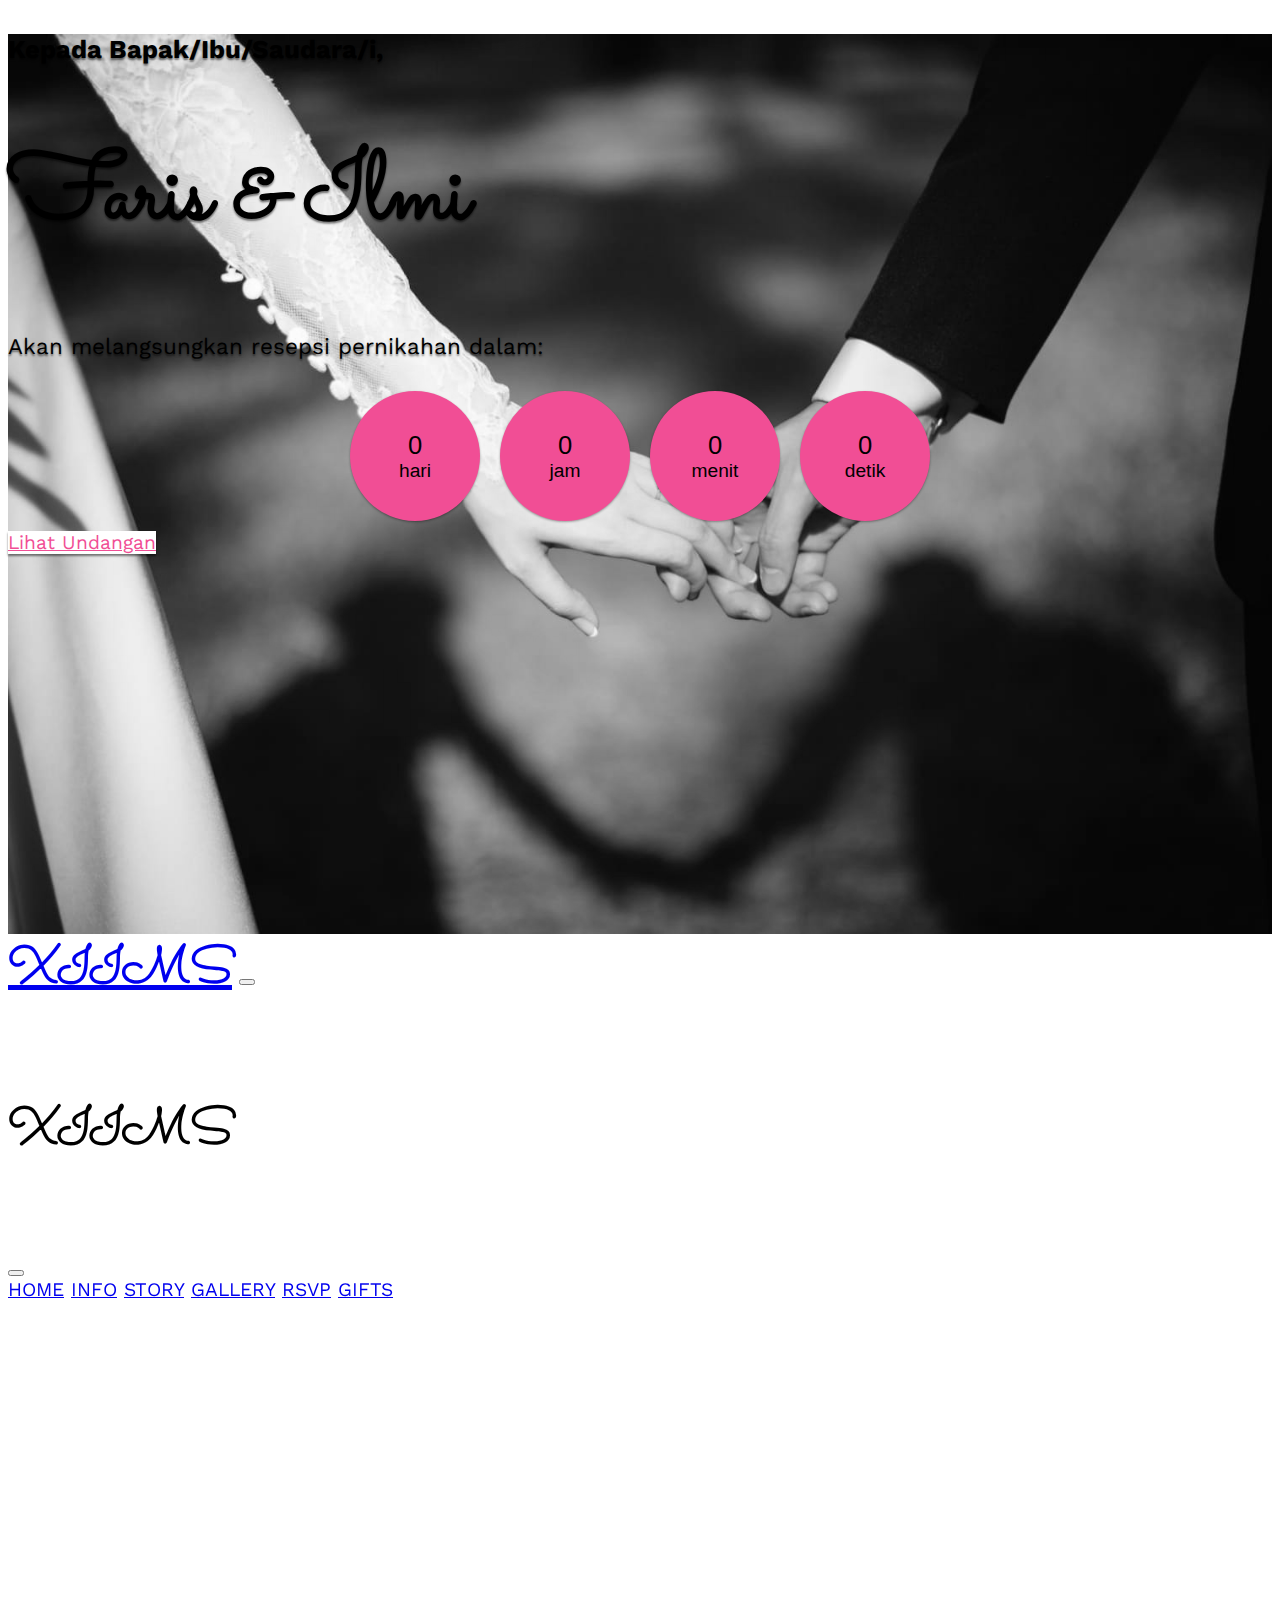
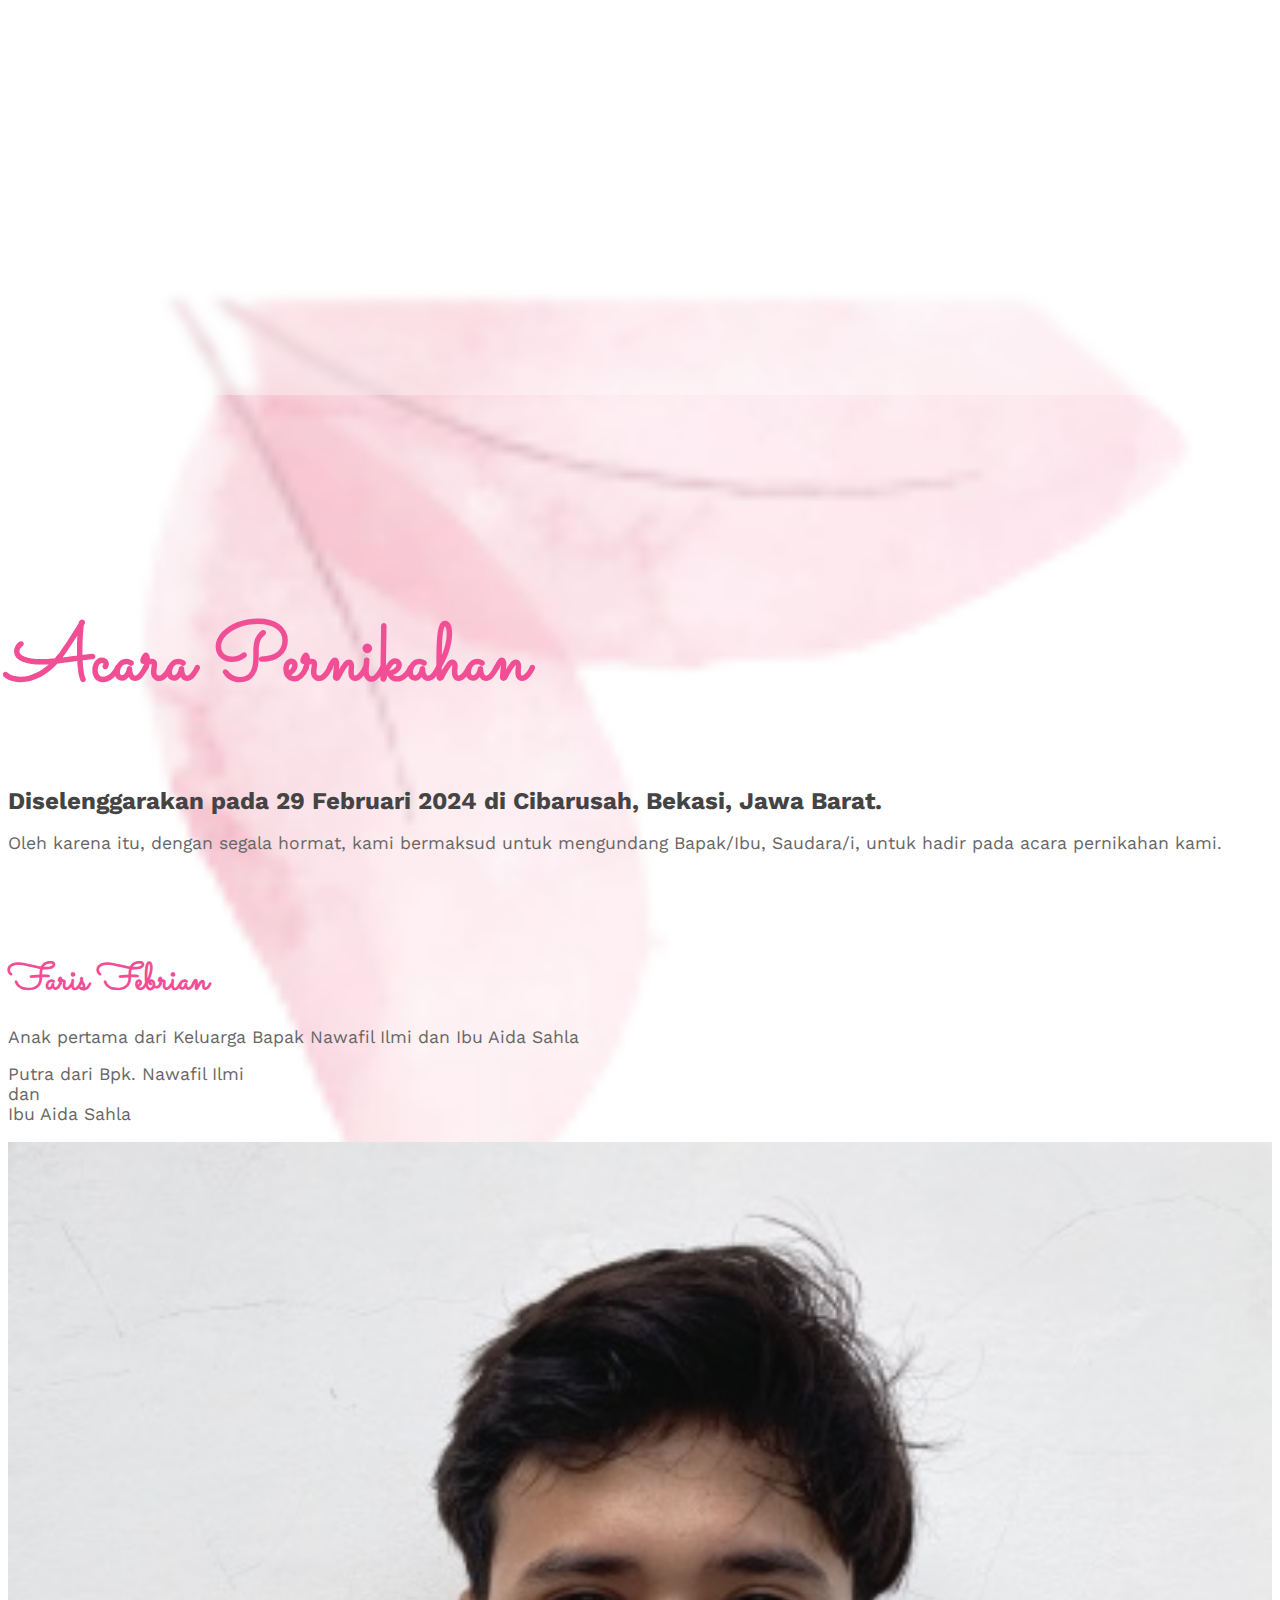
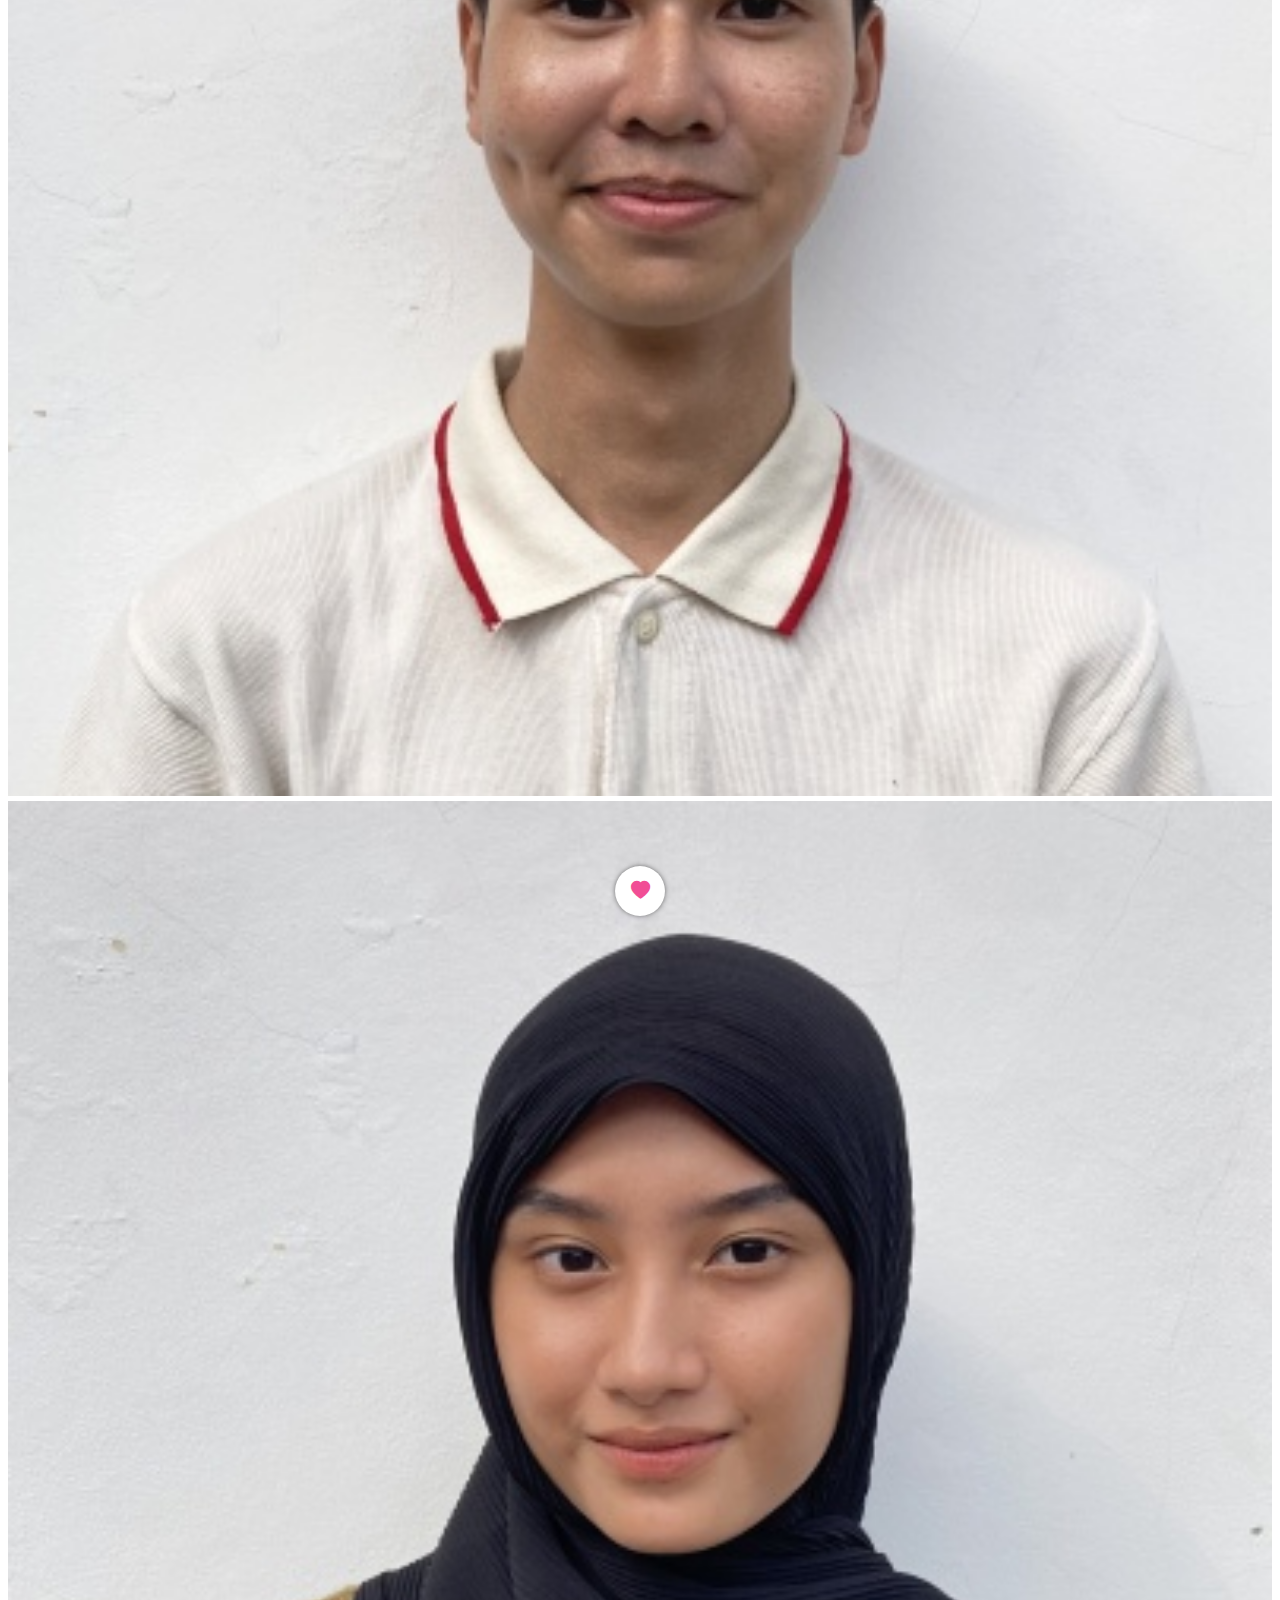
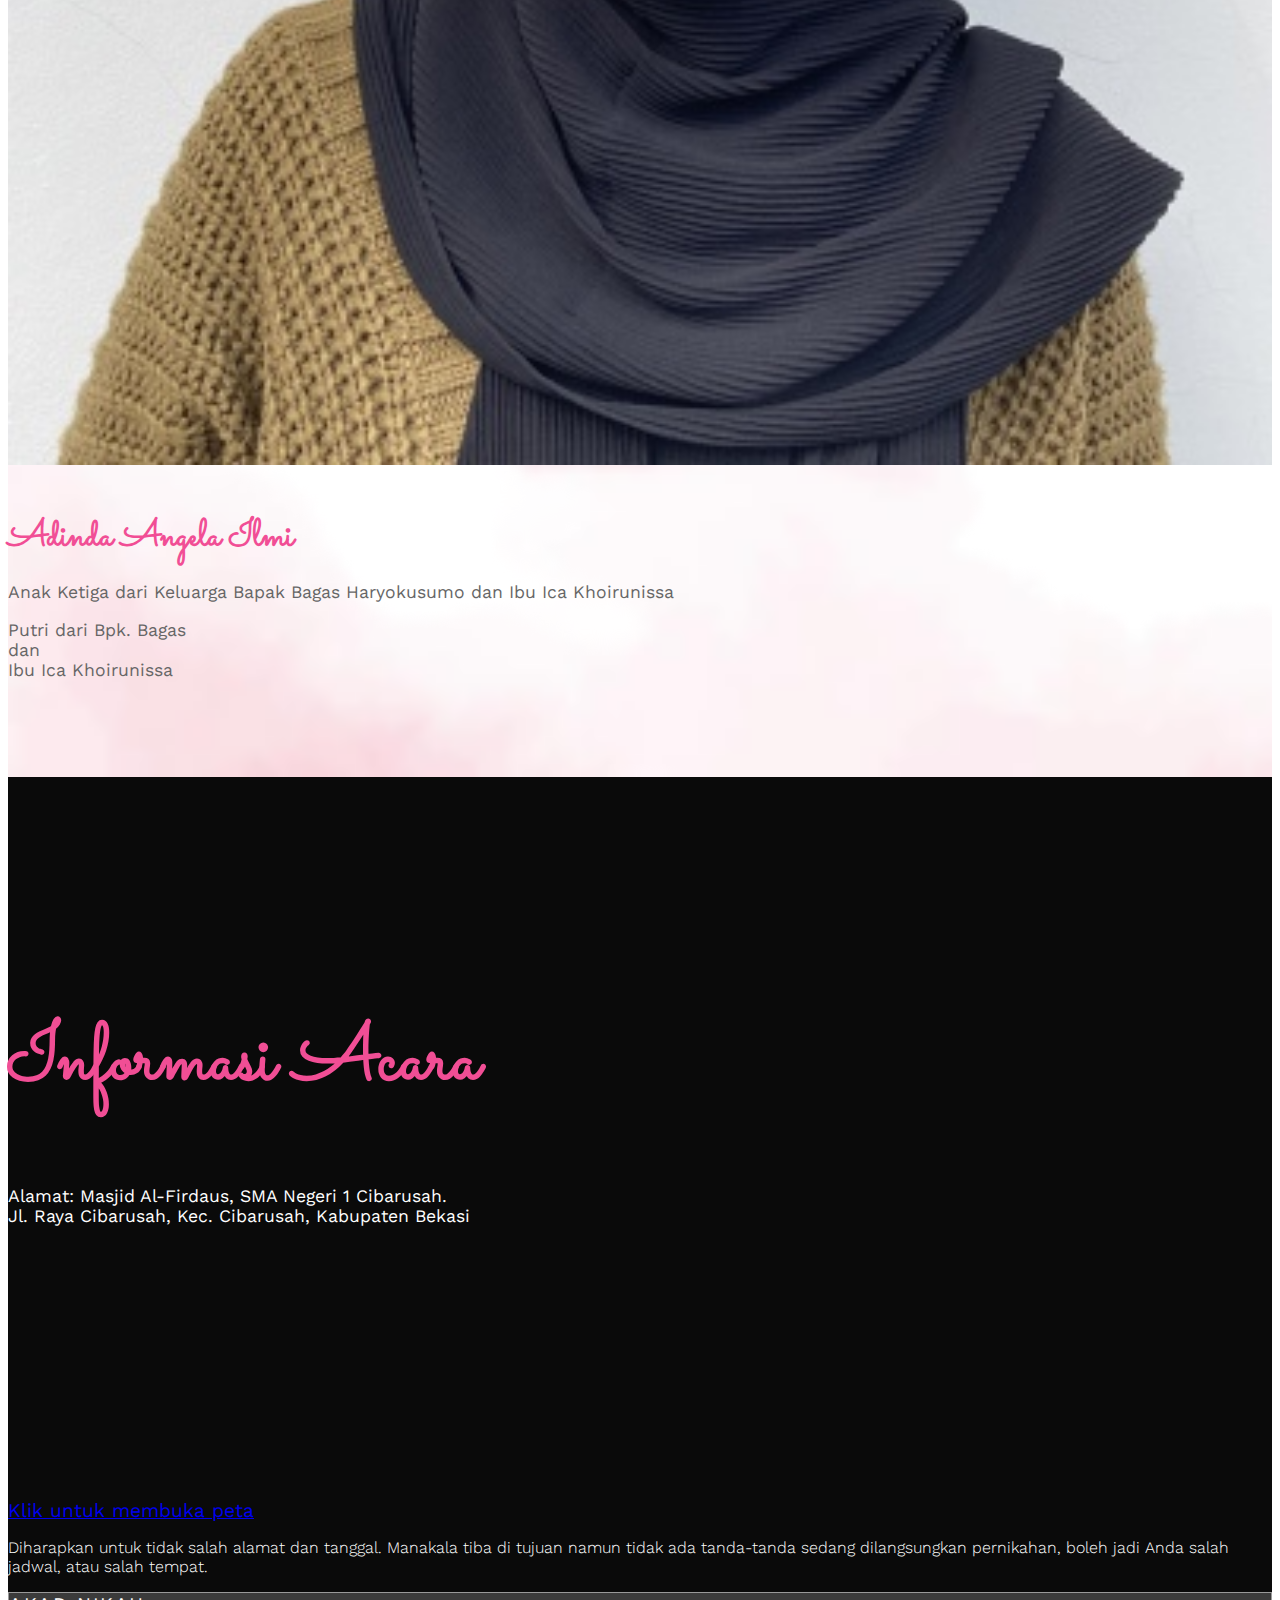
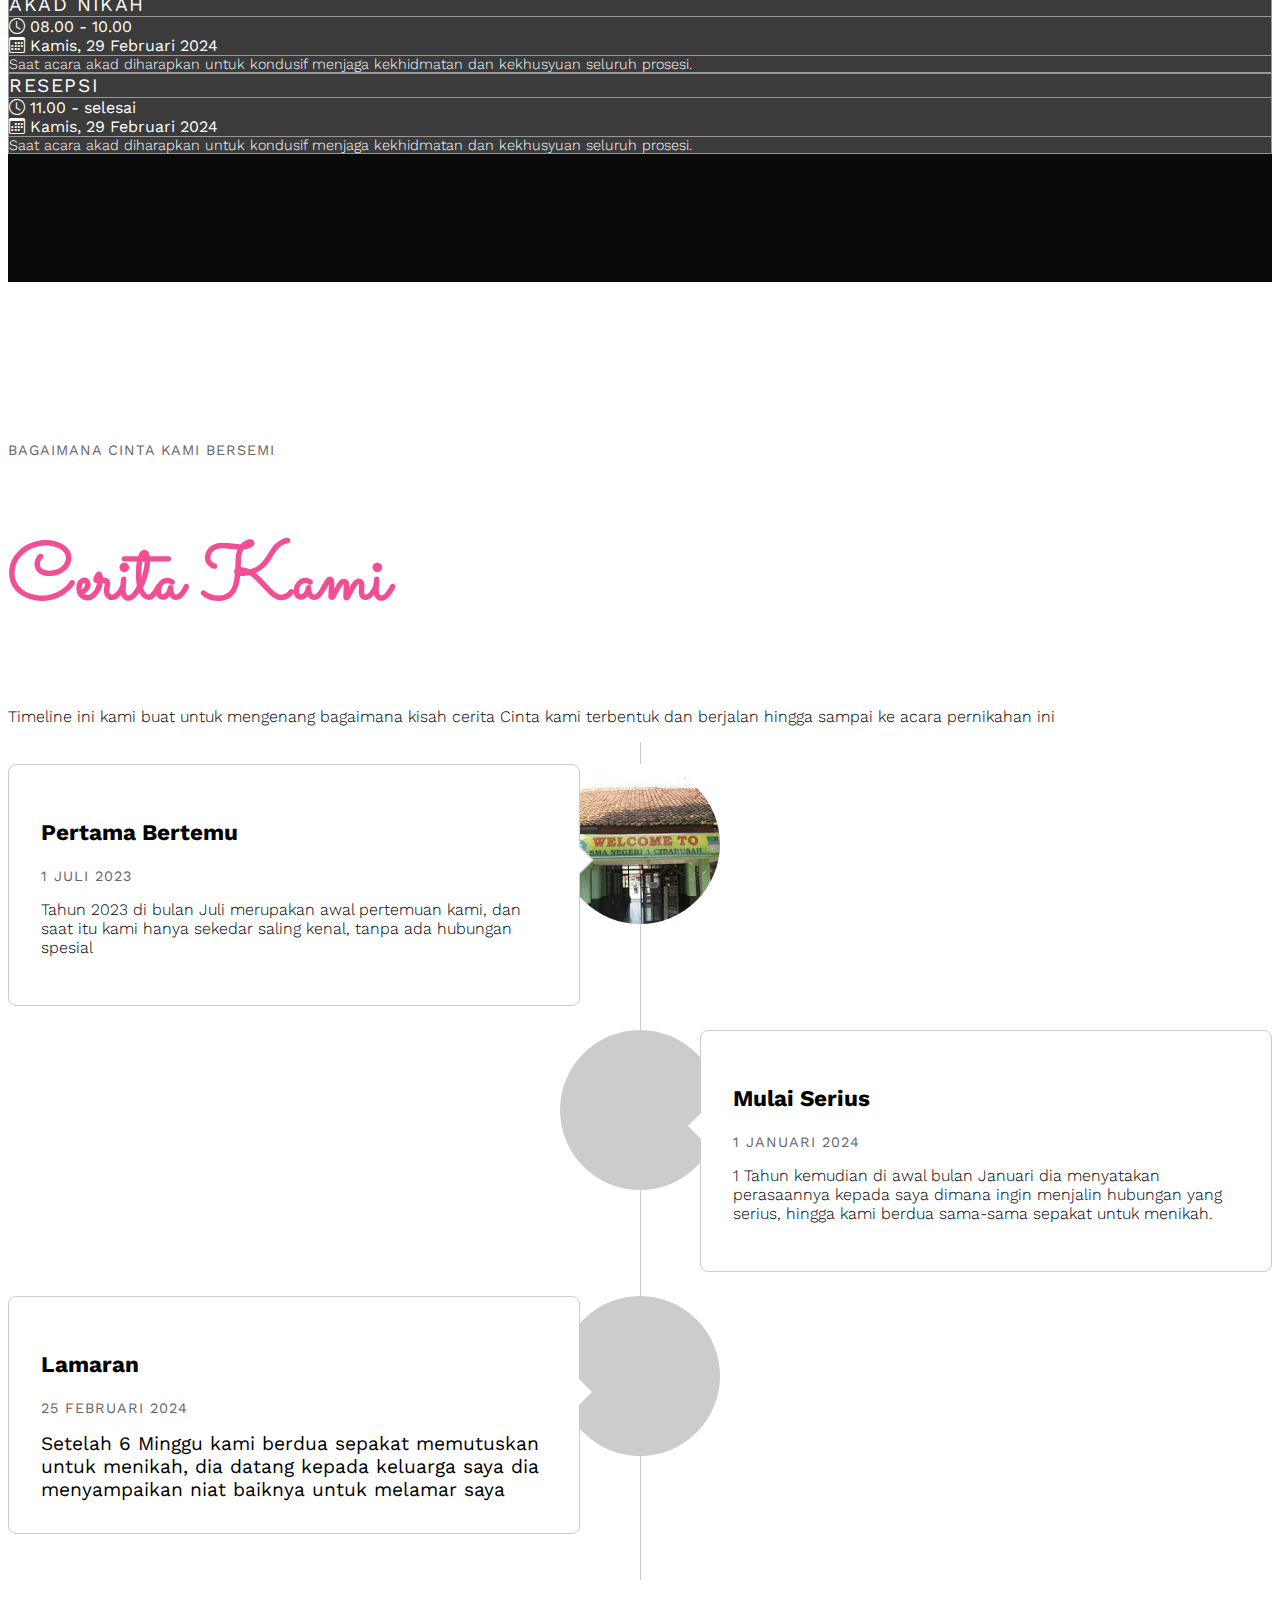
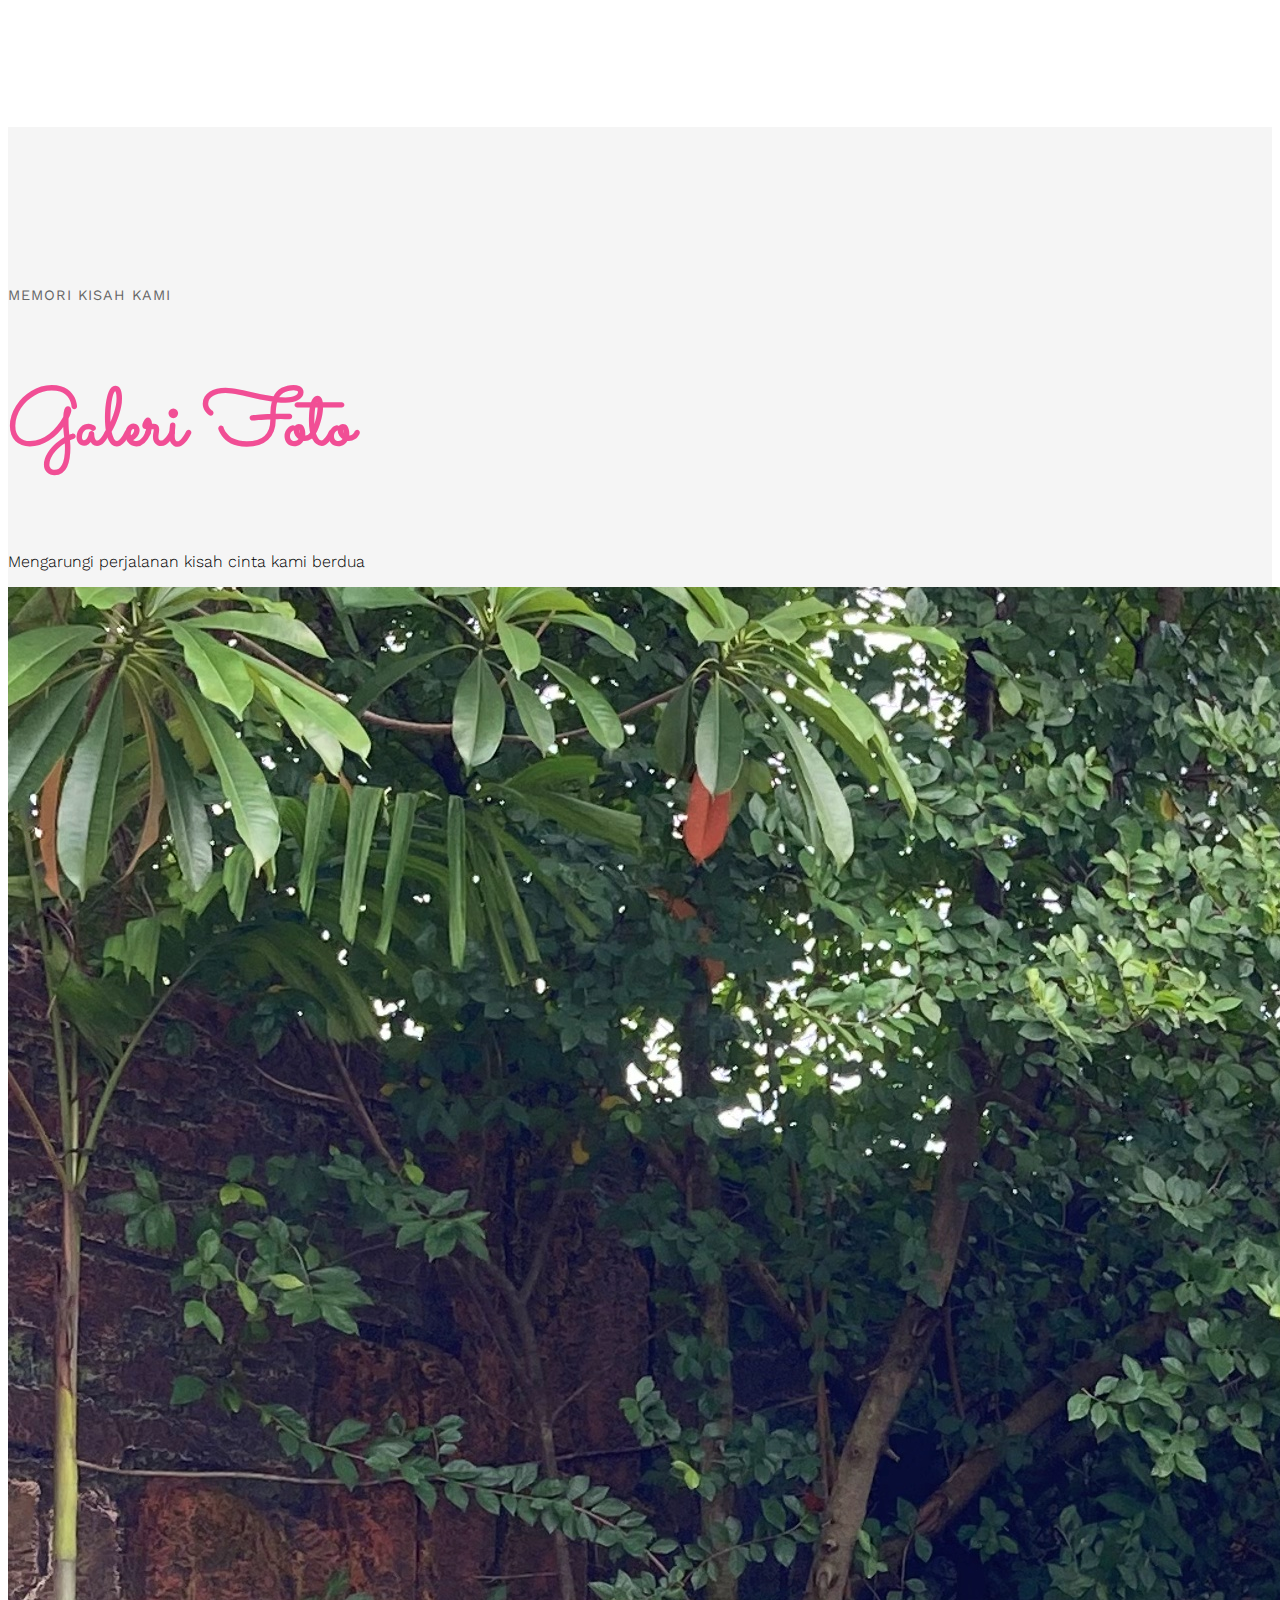
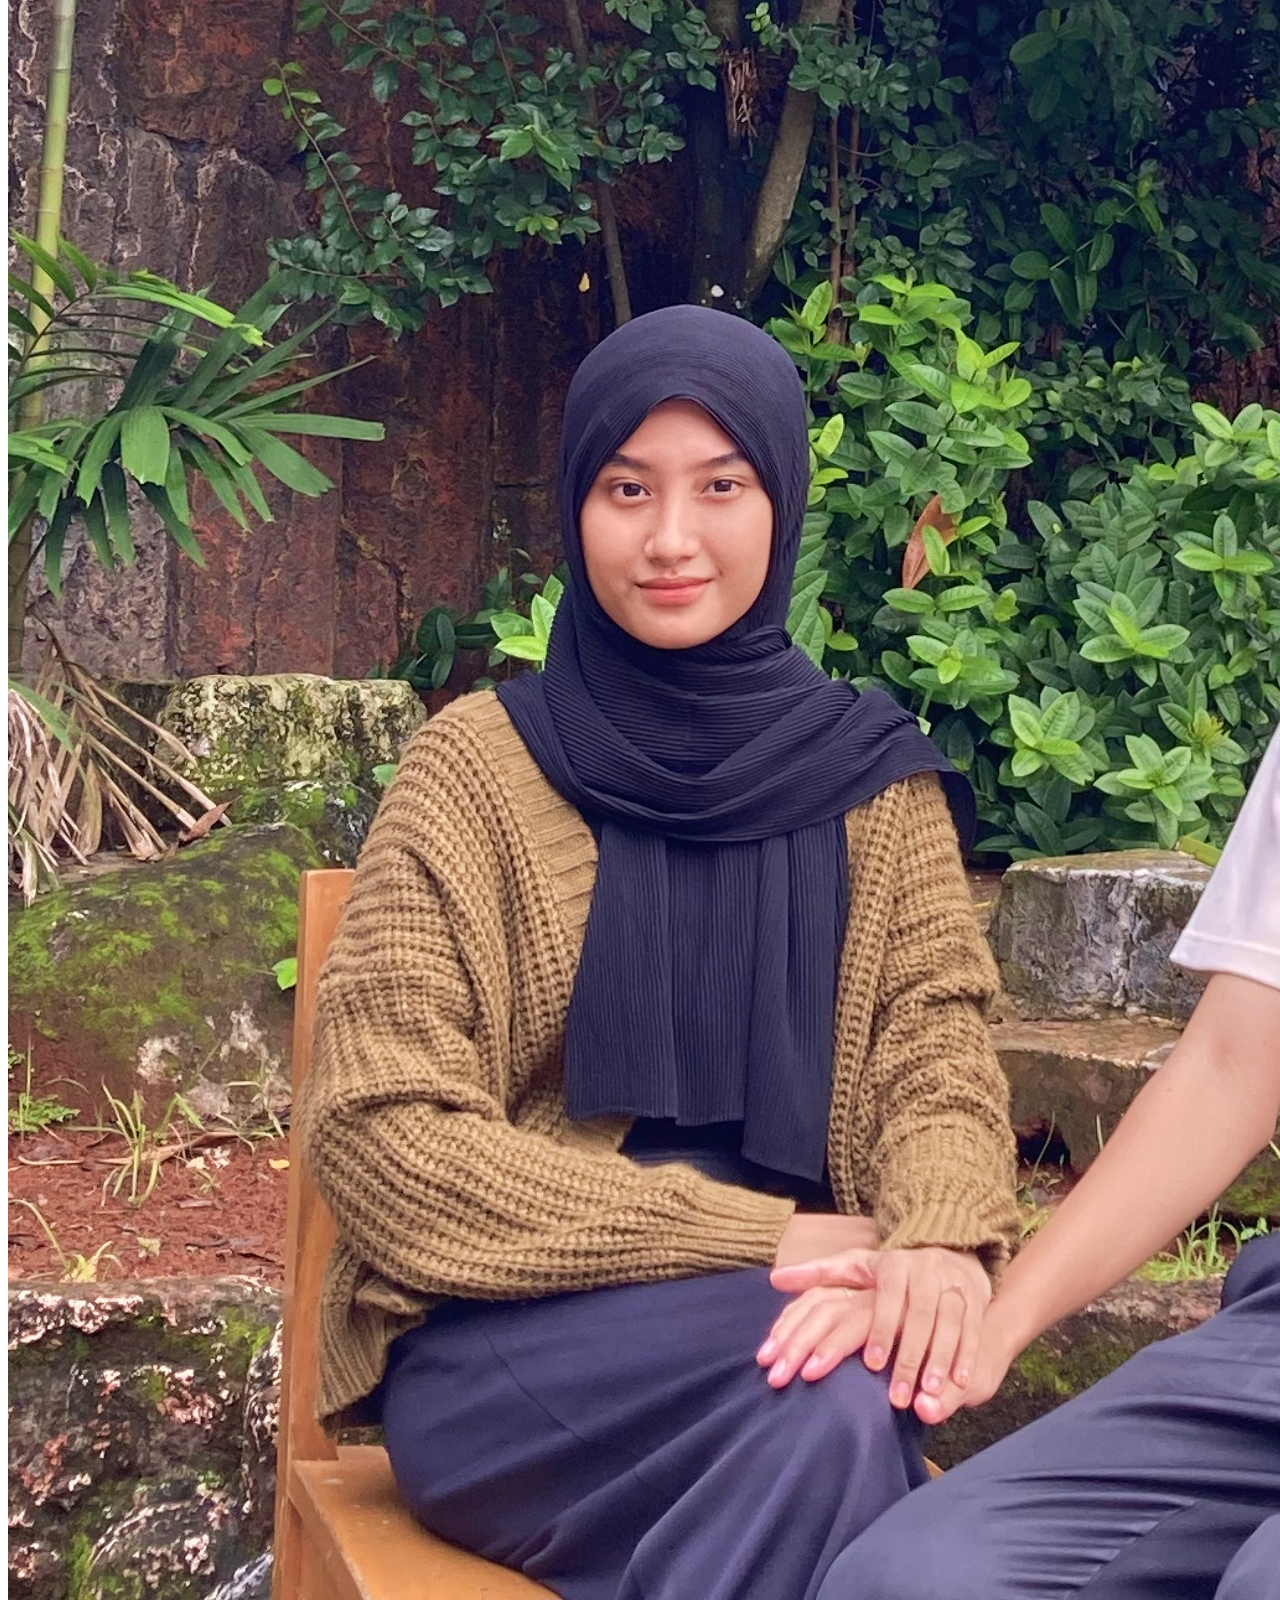
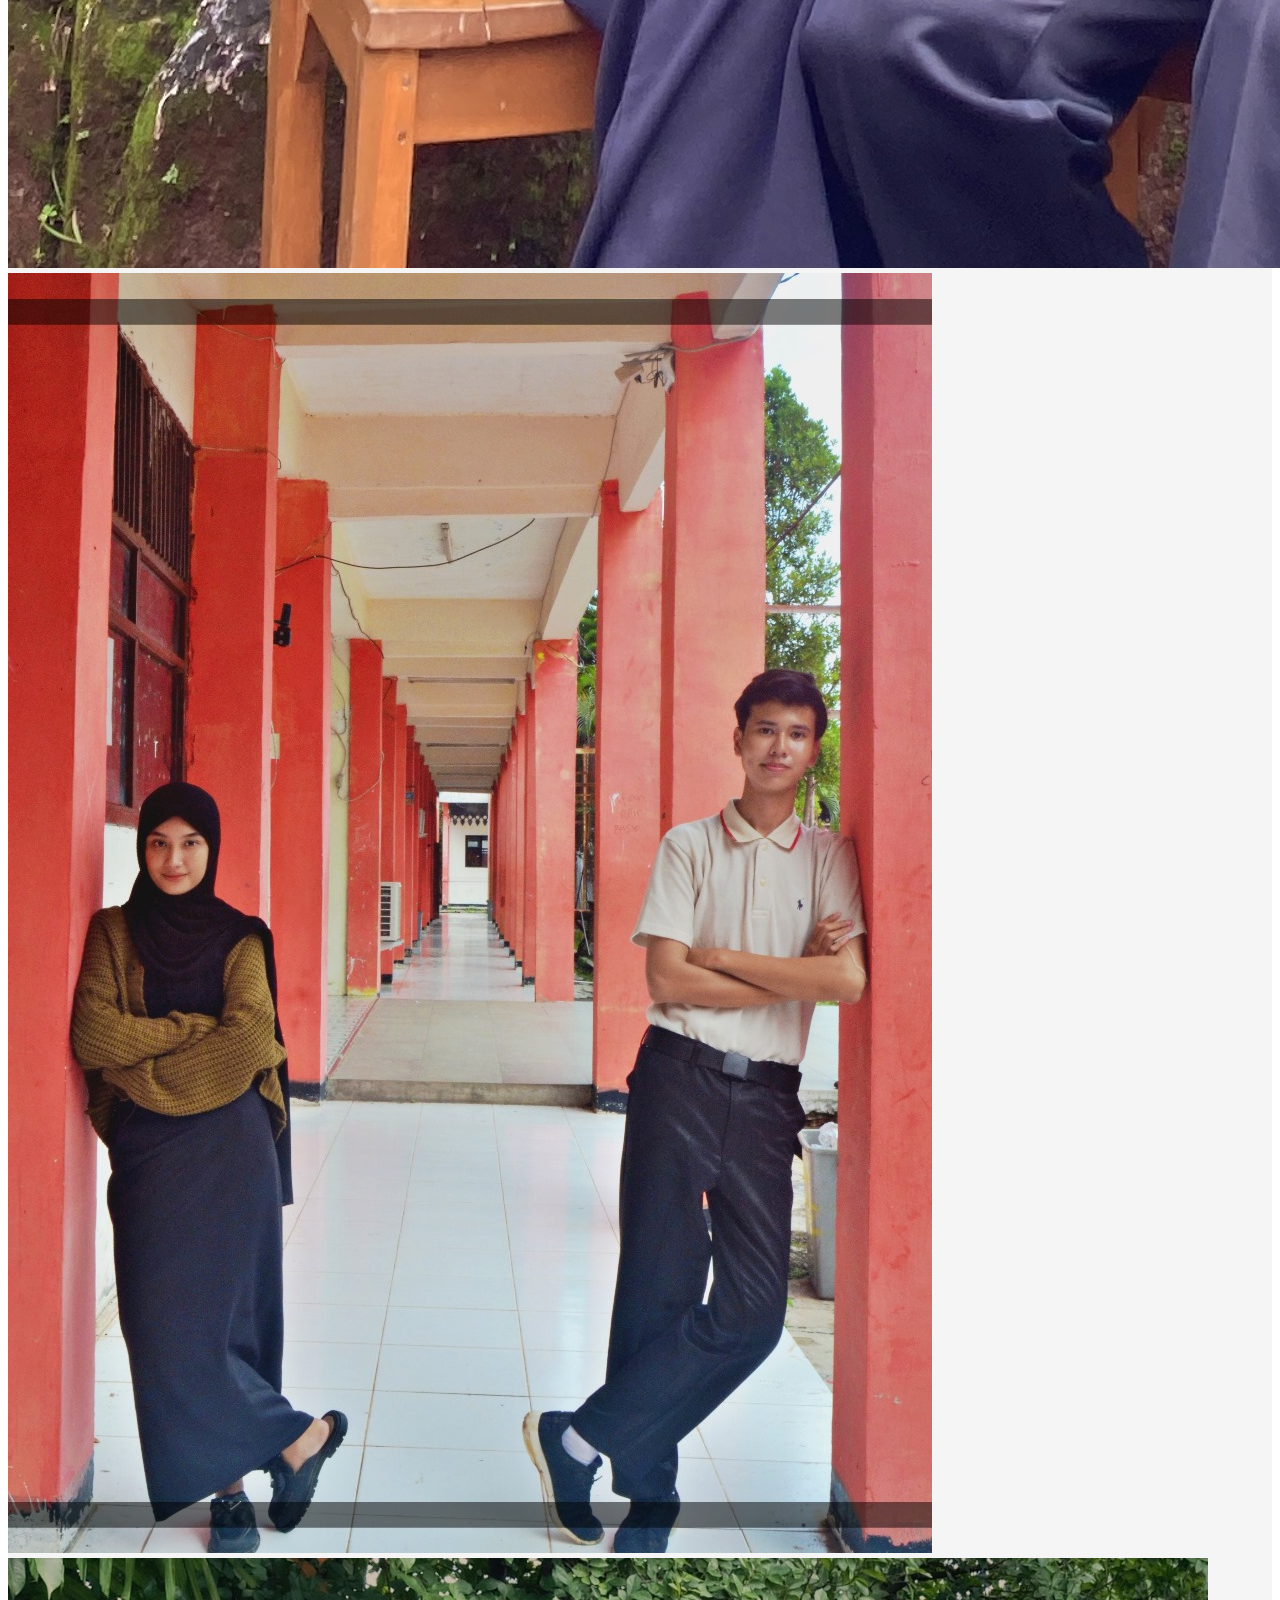
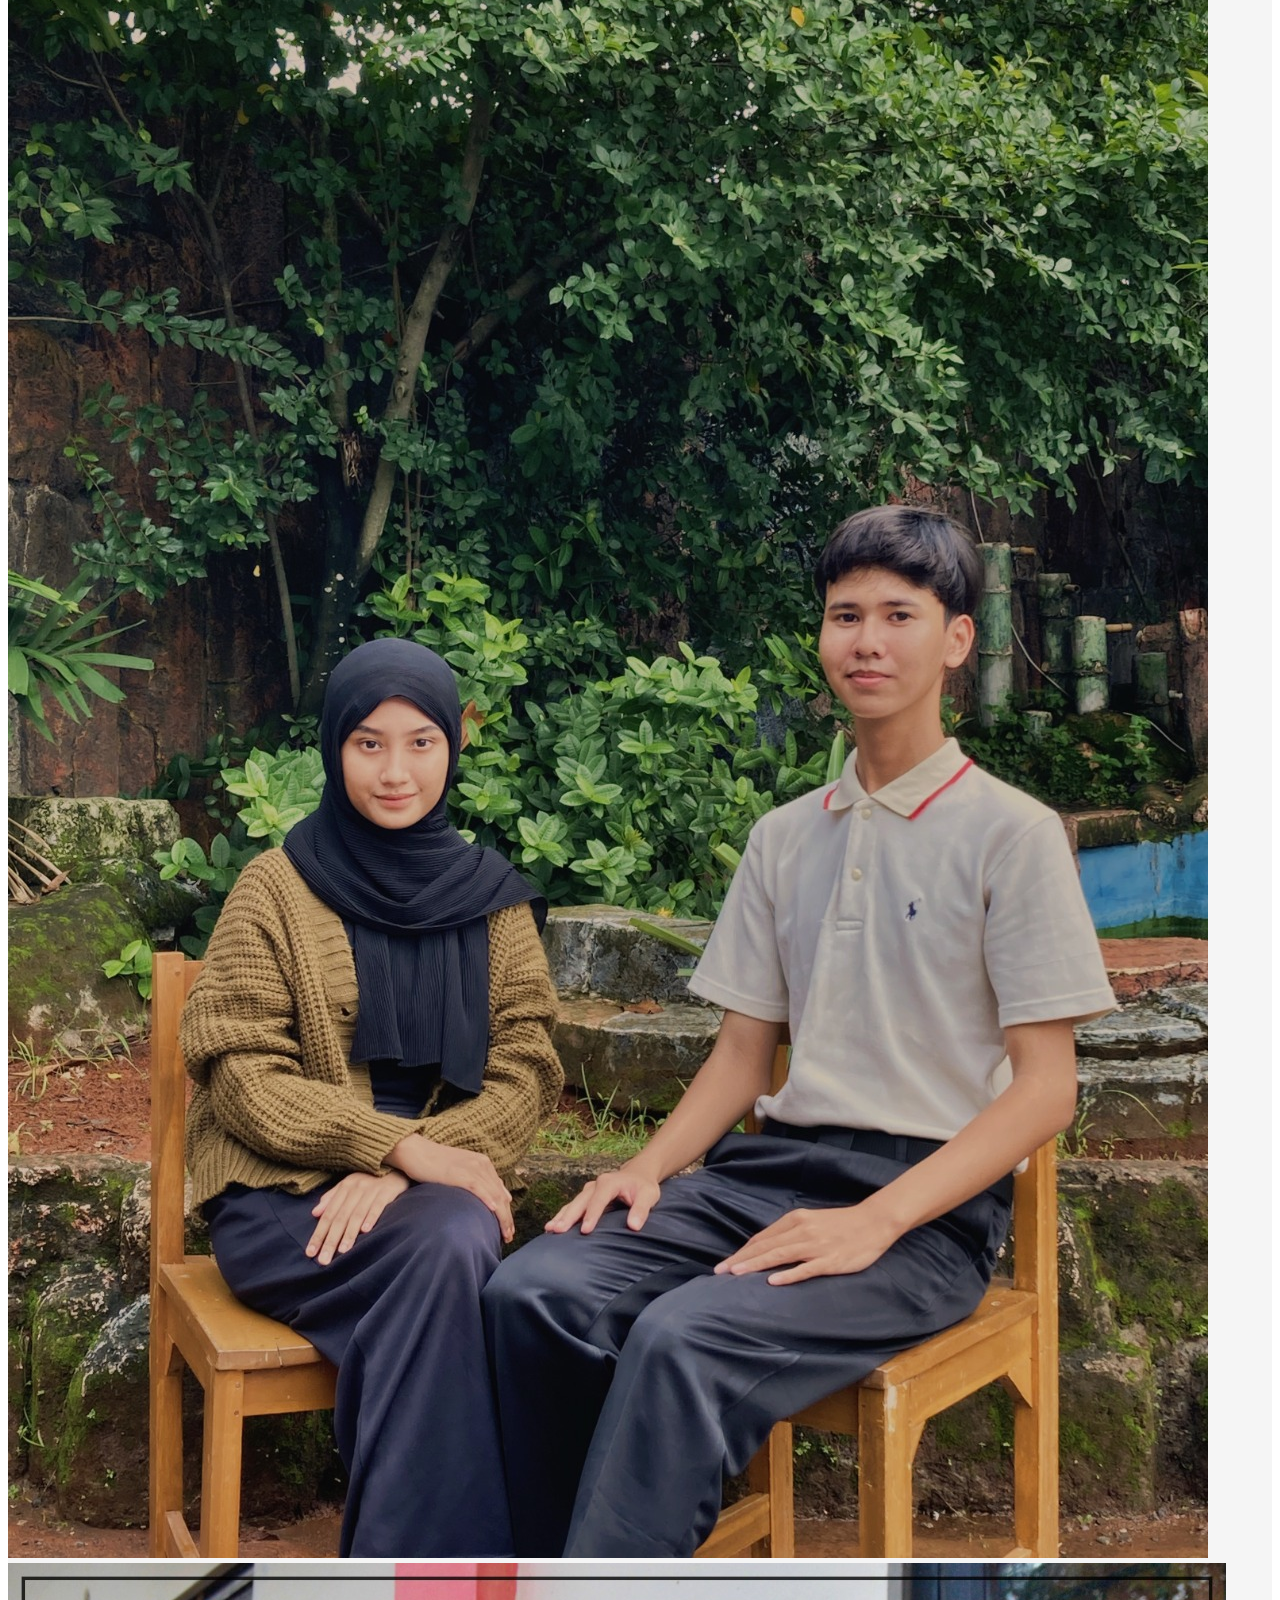
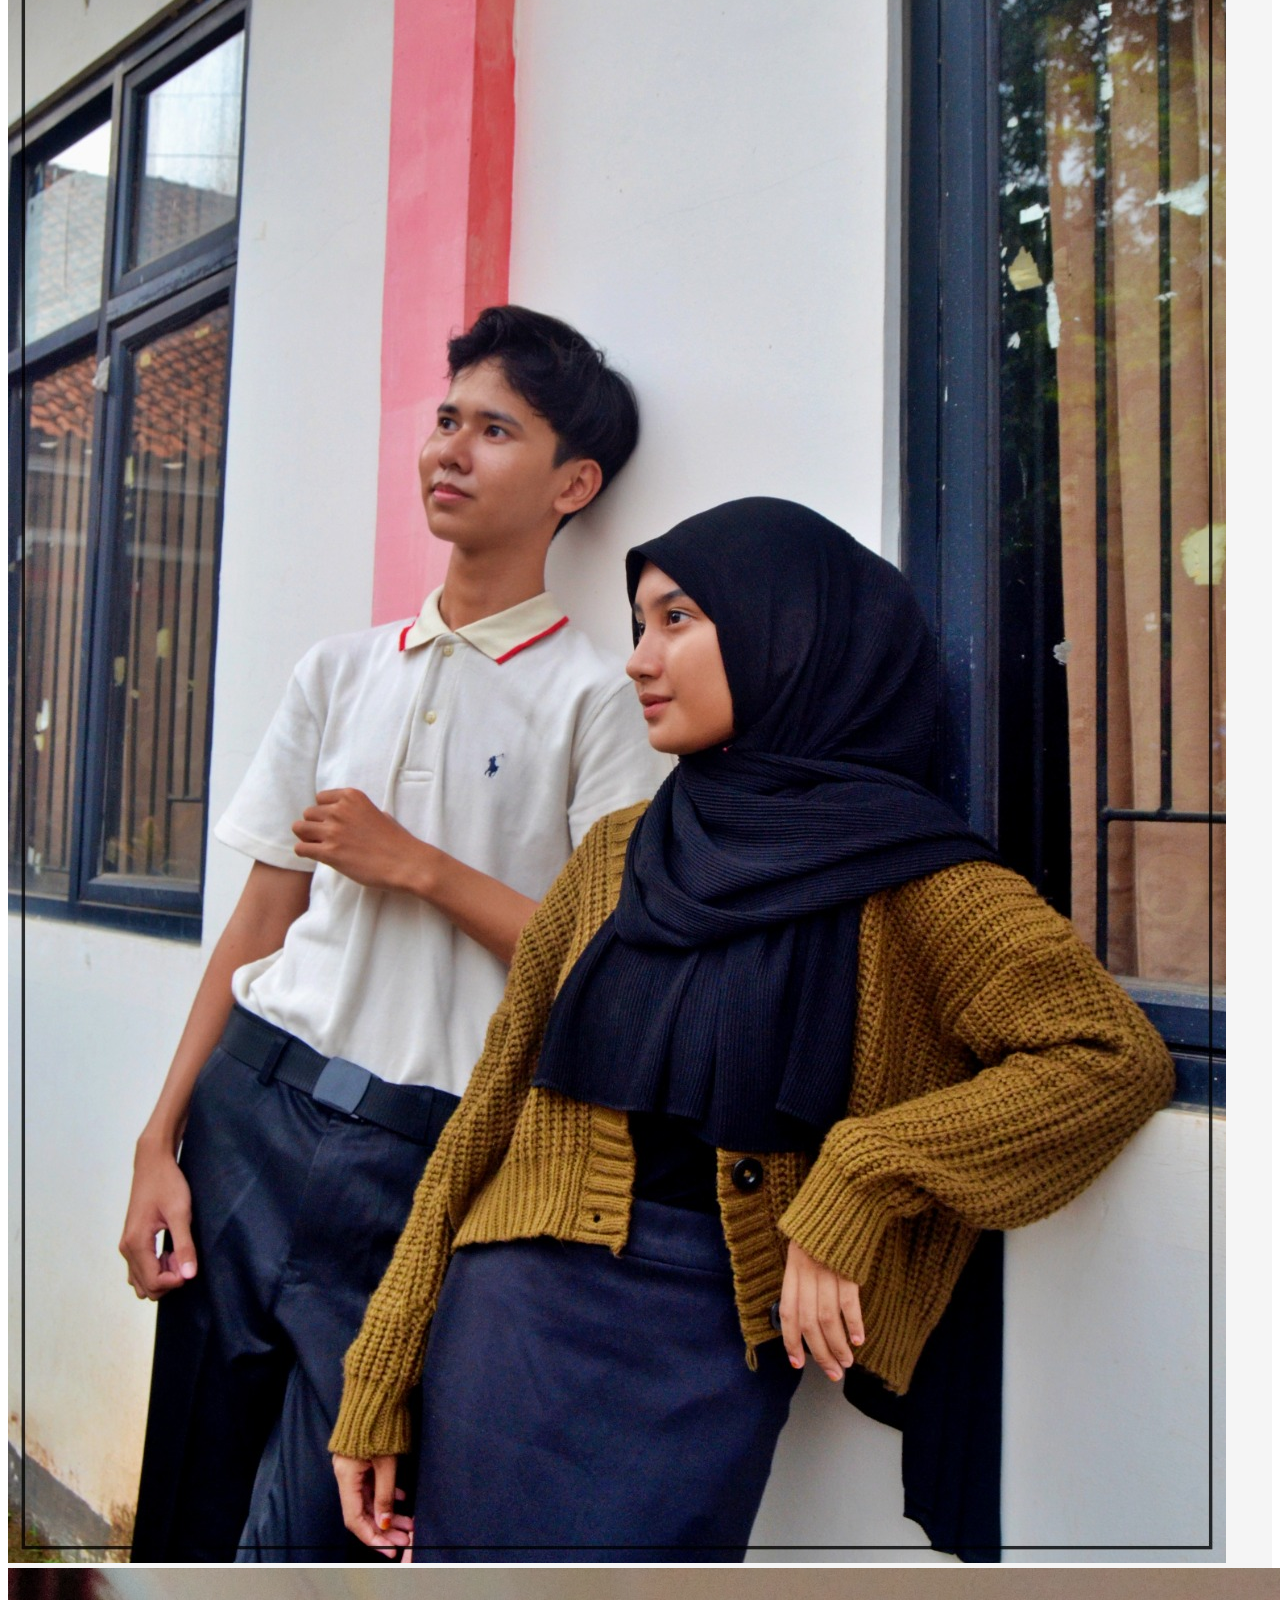
==== commit a26a9379: "Web-Wedding" ====
--- a/index.html
+++ b/index.html
@@ -146,7 +146,7 @@
                 <h3>Adinda Angela Ilmi</h3>
                 <p>
                   Anak Ketiga dari Keluarga Bapak Bagas Haryokusumo dan Ibu Ica
-                  Khairunnisa
+                  Khoirunissa
                 </p>
                 <p>
                   Putri dari Bpk. Bagas<br />
@@ -289,7 +289,7 @@
                     <p>
                       1 Tahun kemudian di awal bulan Januari dia menyatakan
                       perasaannya kepada saya dimana ingin menjalin hubungan
-                      yang serius, hingga kamiberdua sama sama sepakat untuk
+                      yang serius, hingga kami berdua sama-sama sepakat untuk
                       menikah.
                     </p>
                   </div>
@@ -306,7 +306,7 @@
                     <span>25 Februari 2024</span>
                   </div>
                   <div class="timeline-body">
-                    Setelah 6 Minngu kami berdua sepakat memutuskan untuk
+                    Setelah 6 Minggu kami berdua sepakat memutuskan untuk
                     menikah, dia datang kepada keluarga saya dia menyampaikan
                     niat baiknya untuk melamar saya
                   </div>
